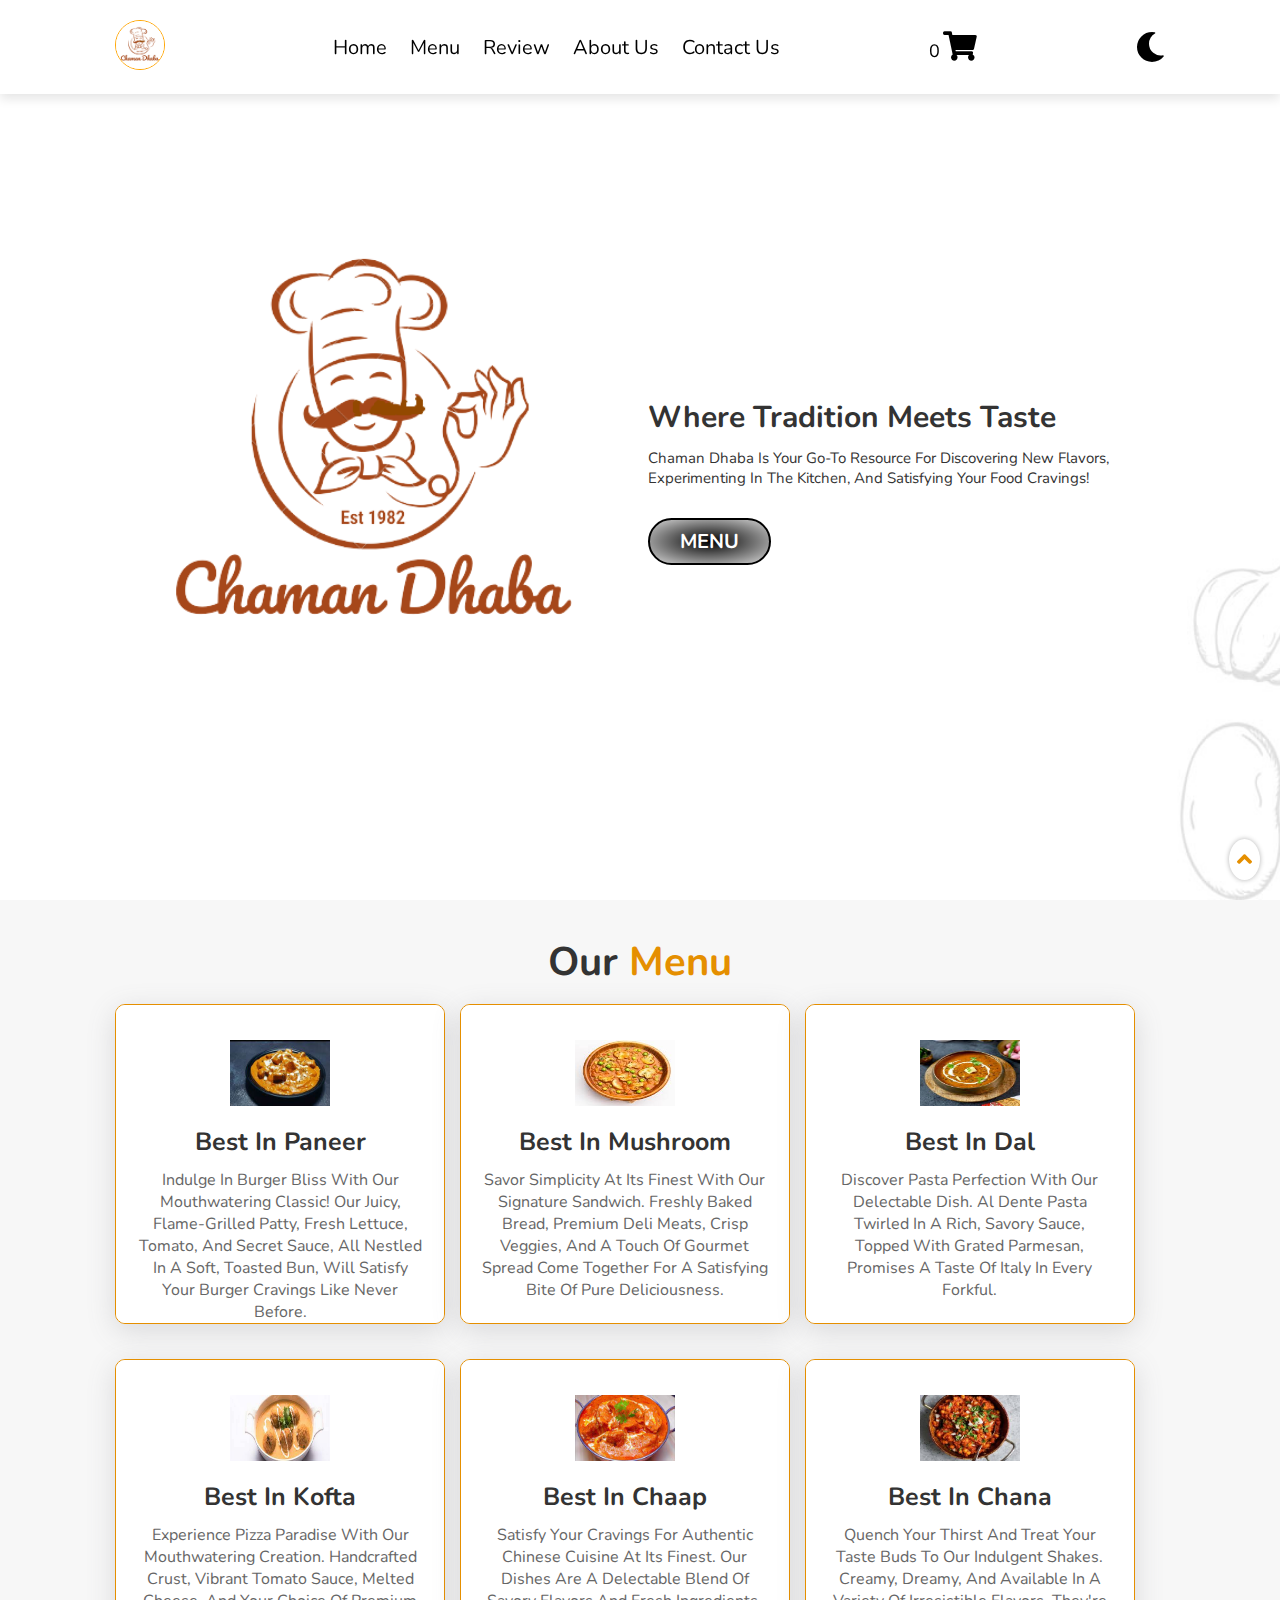
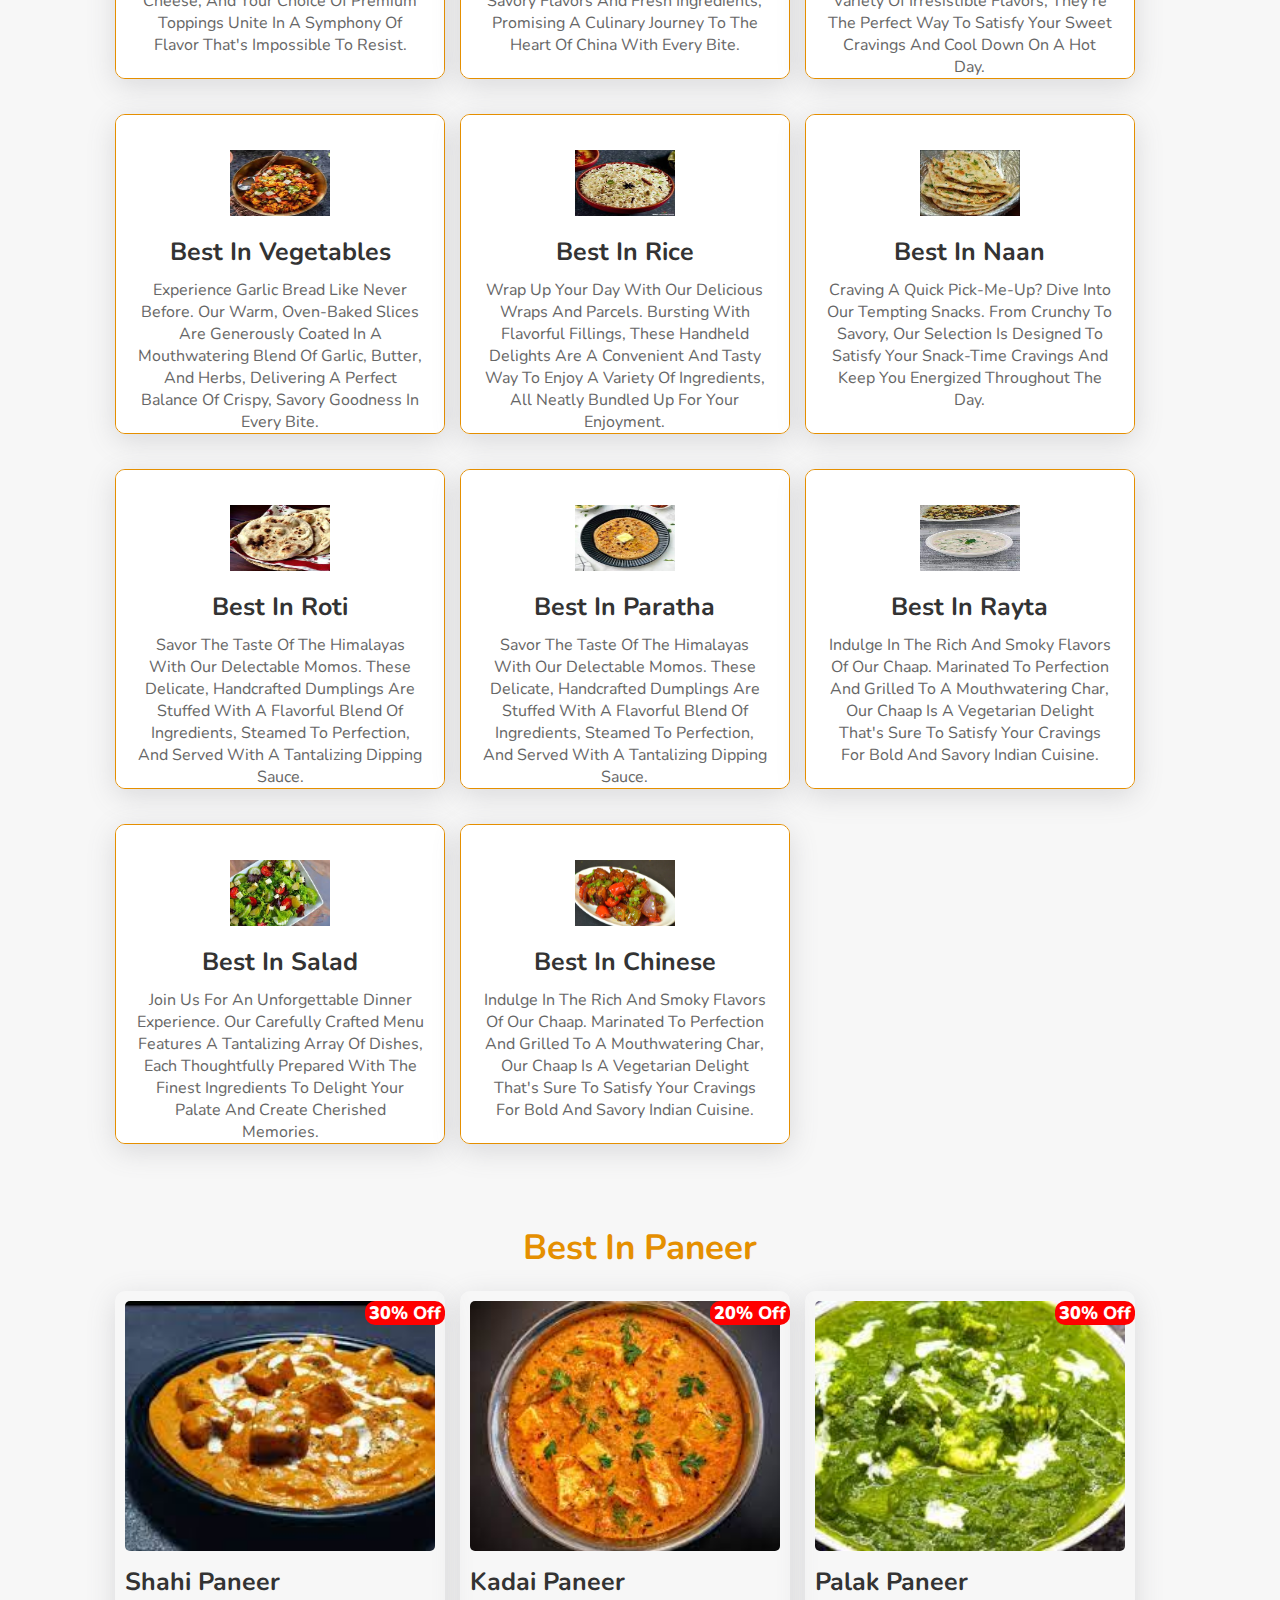
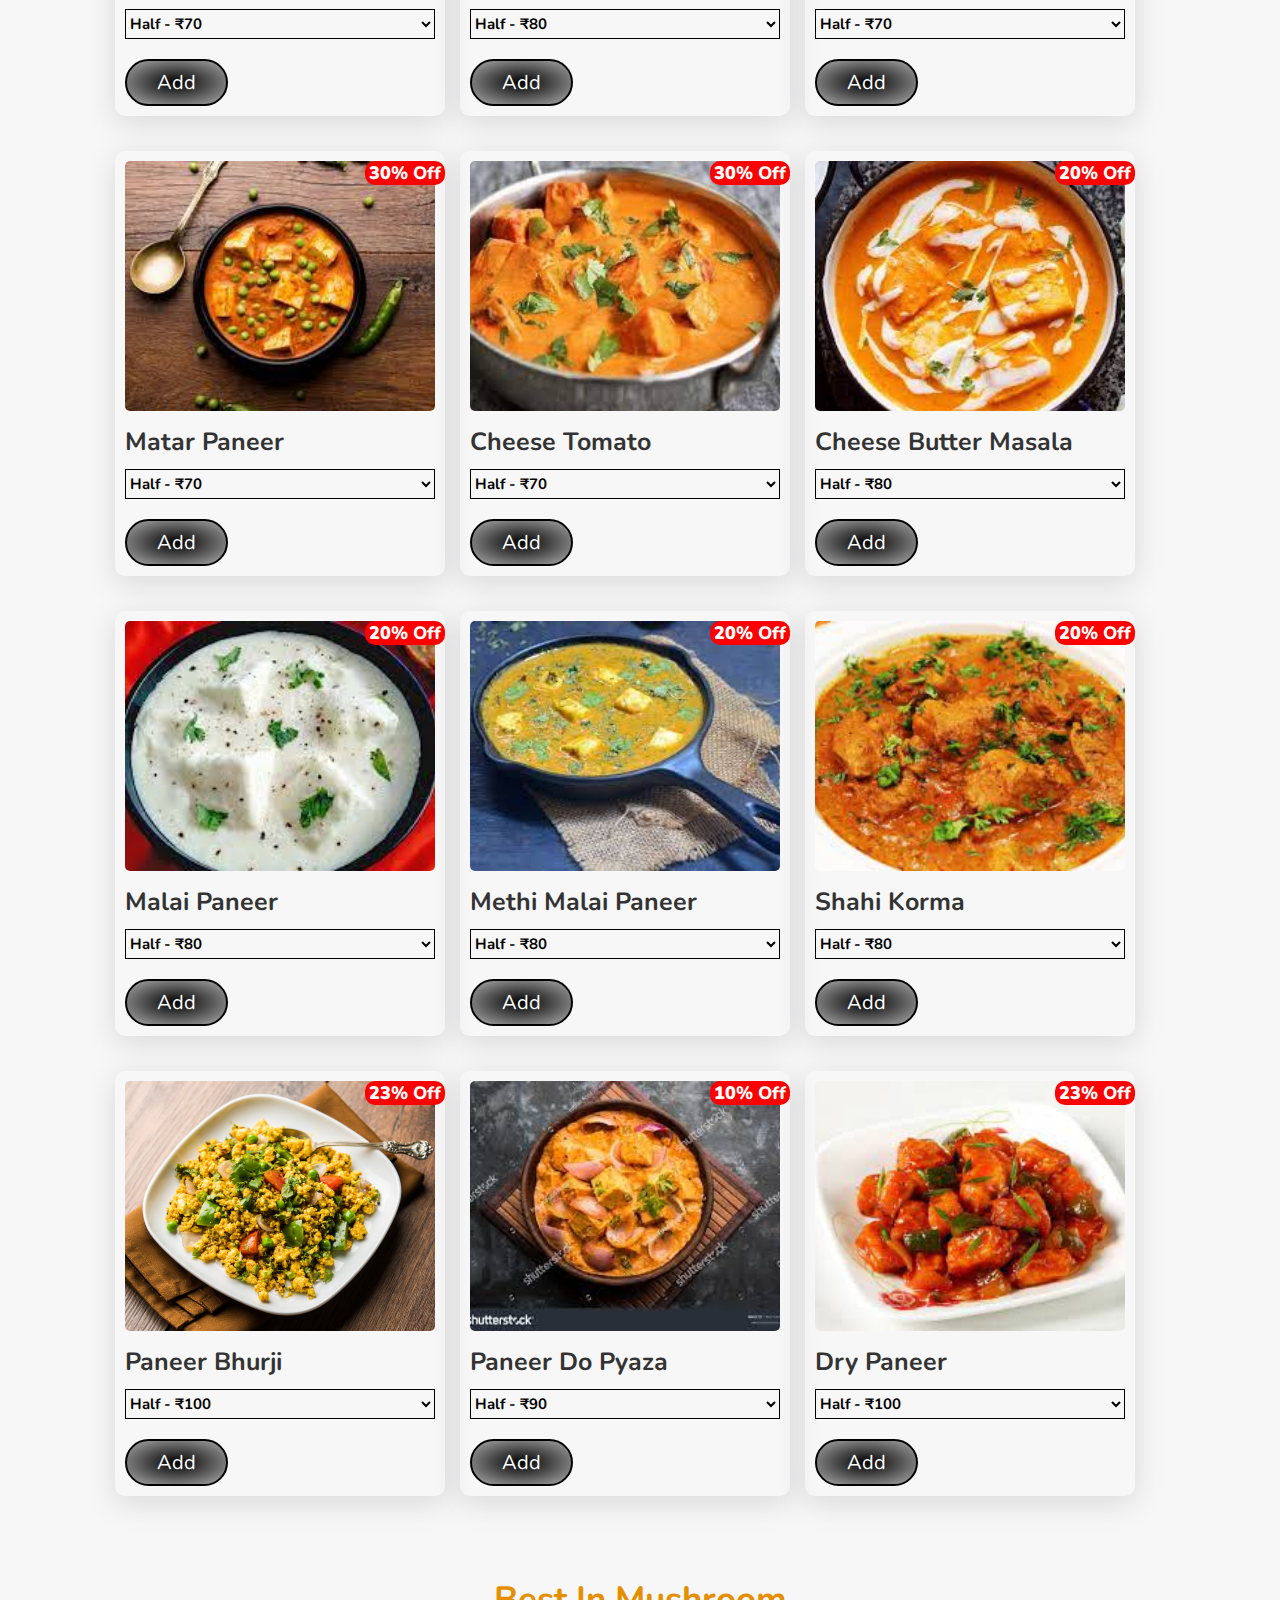
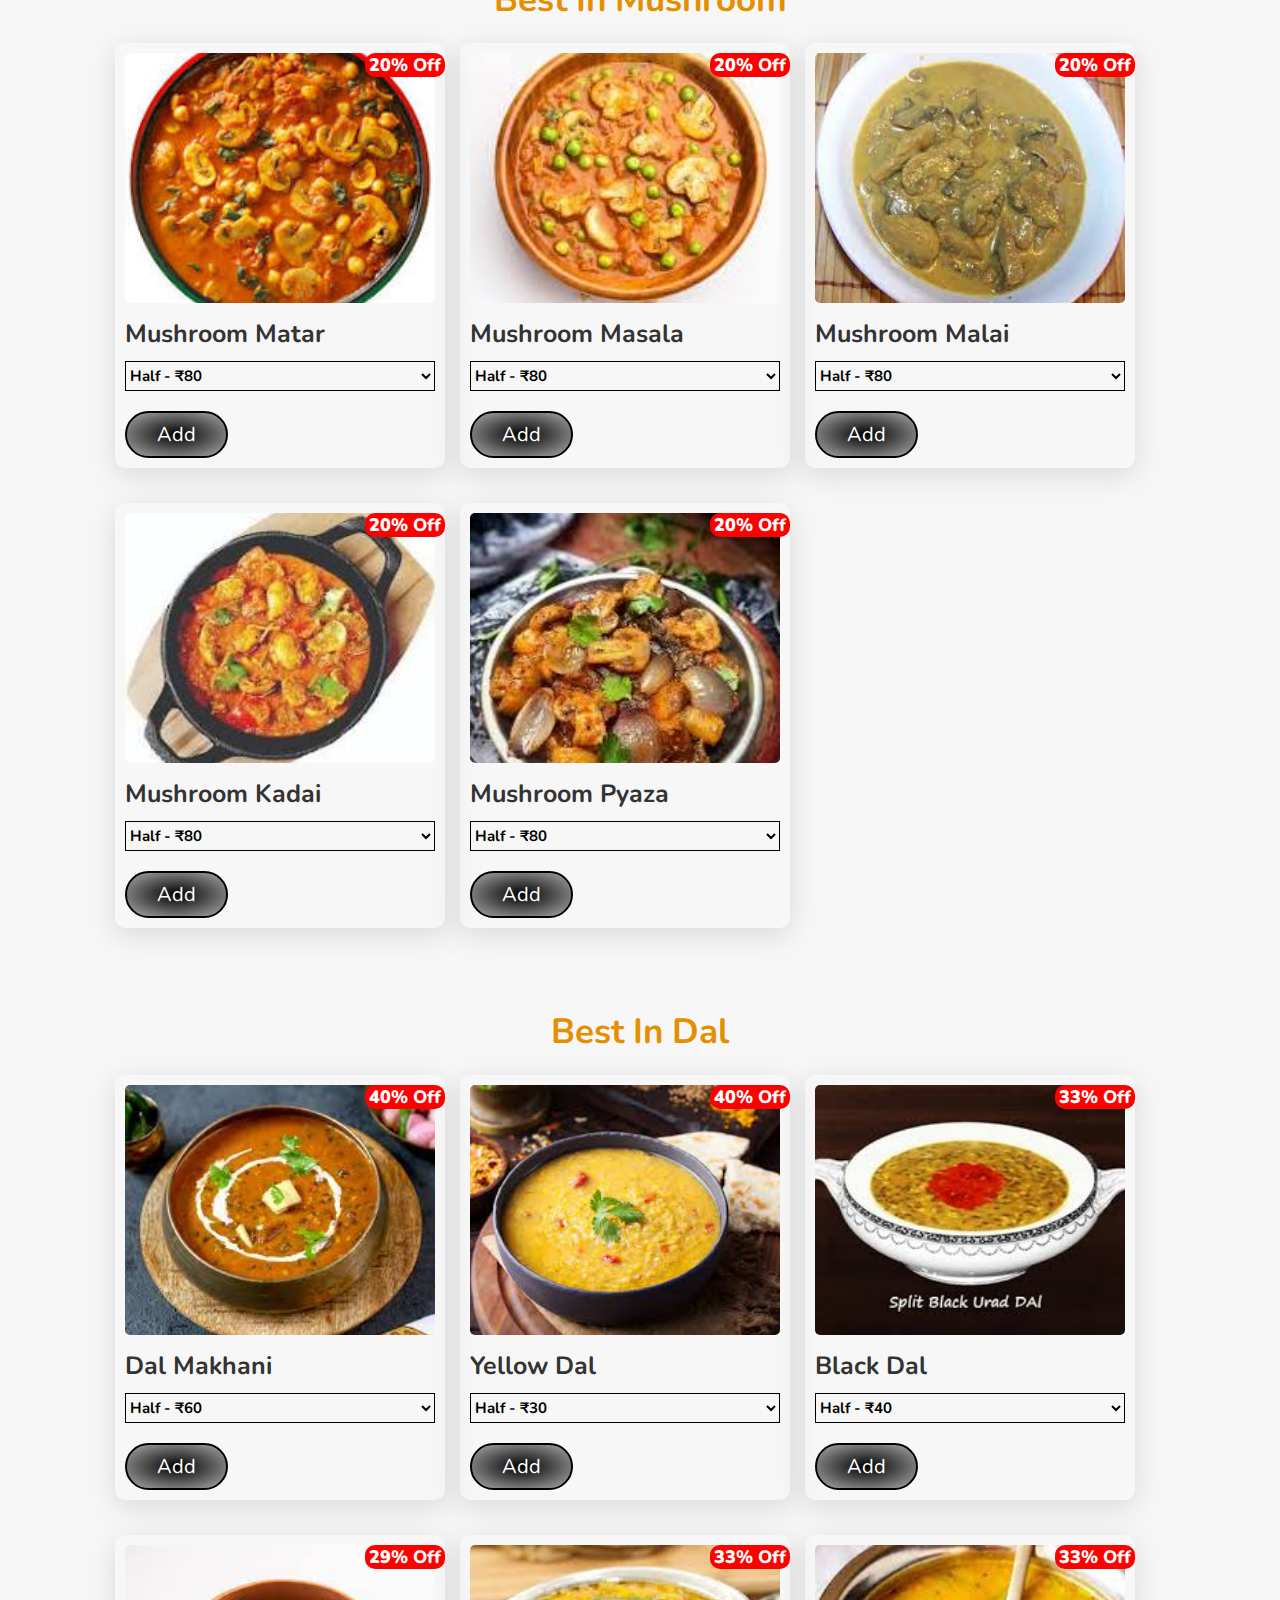
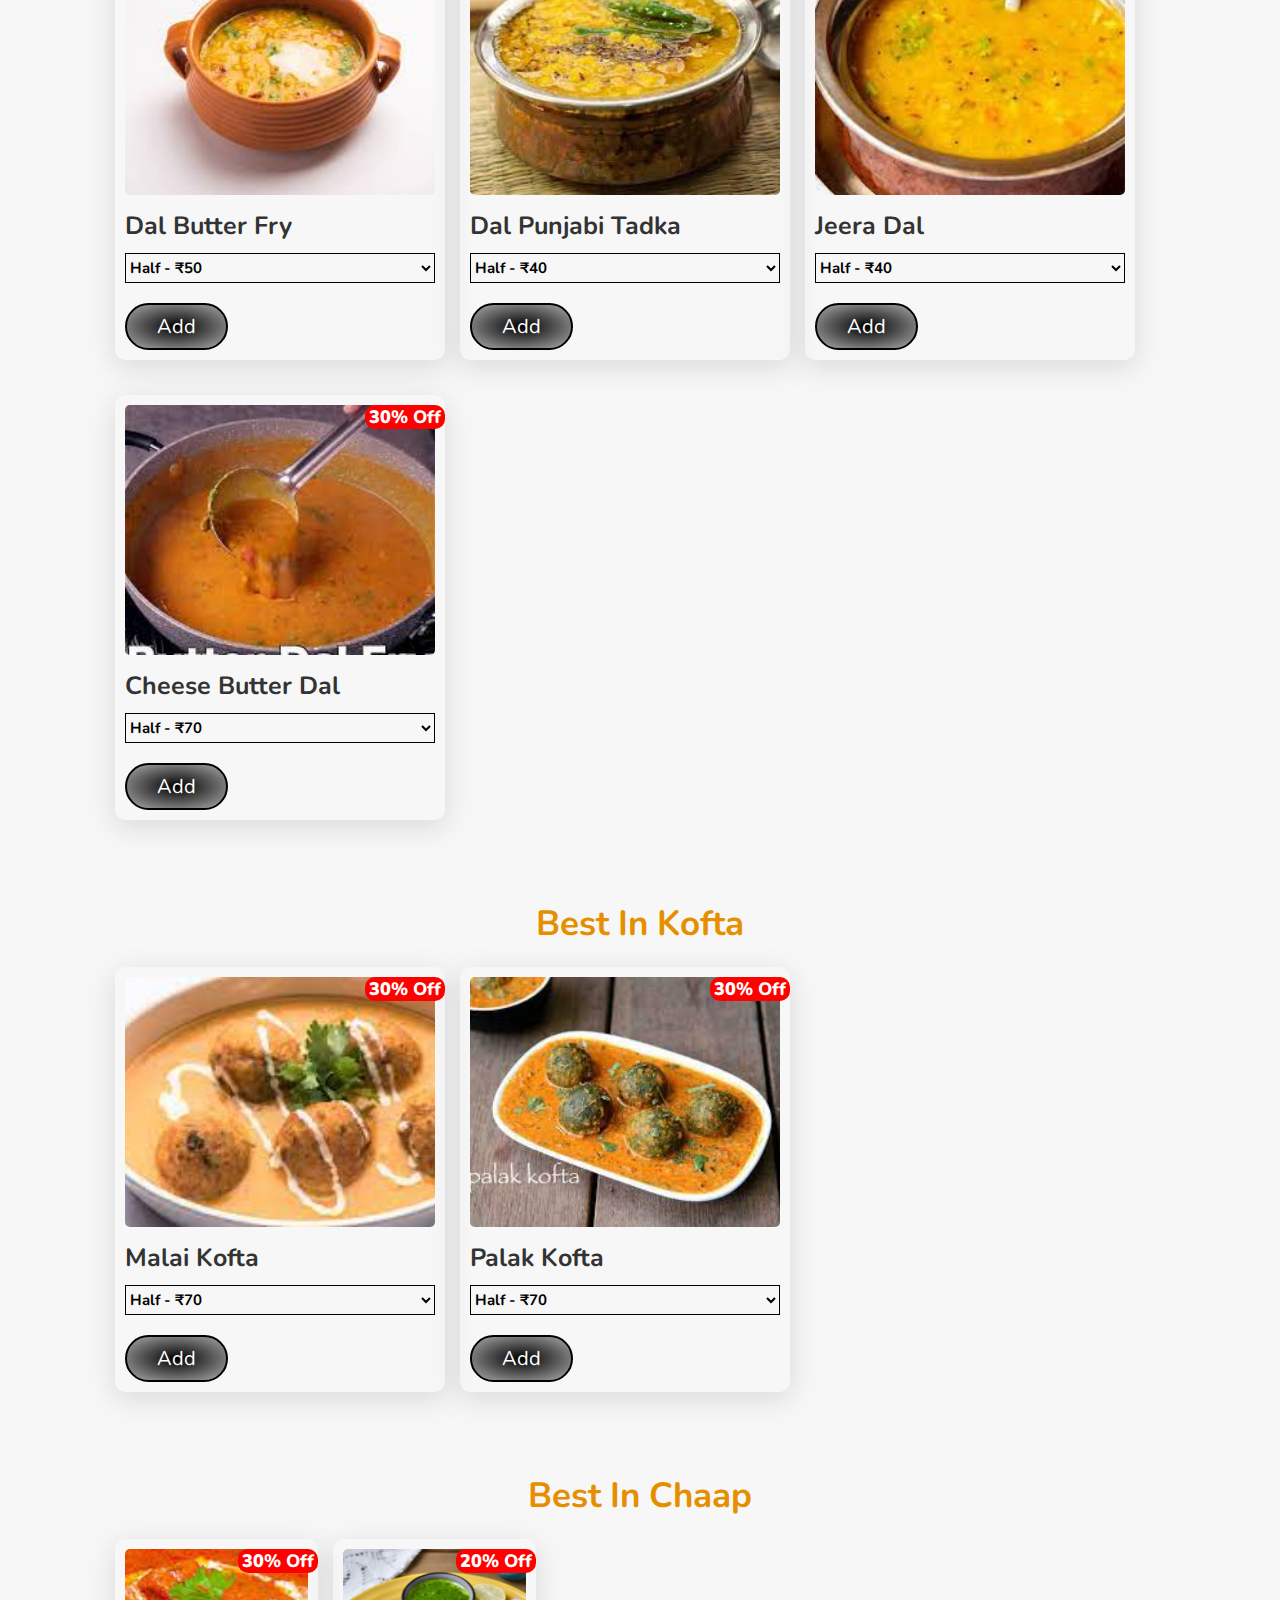
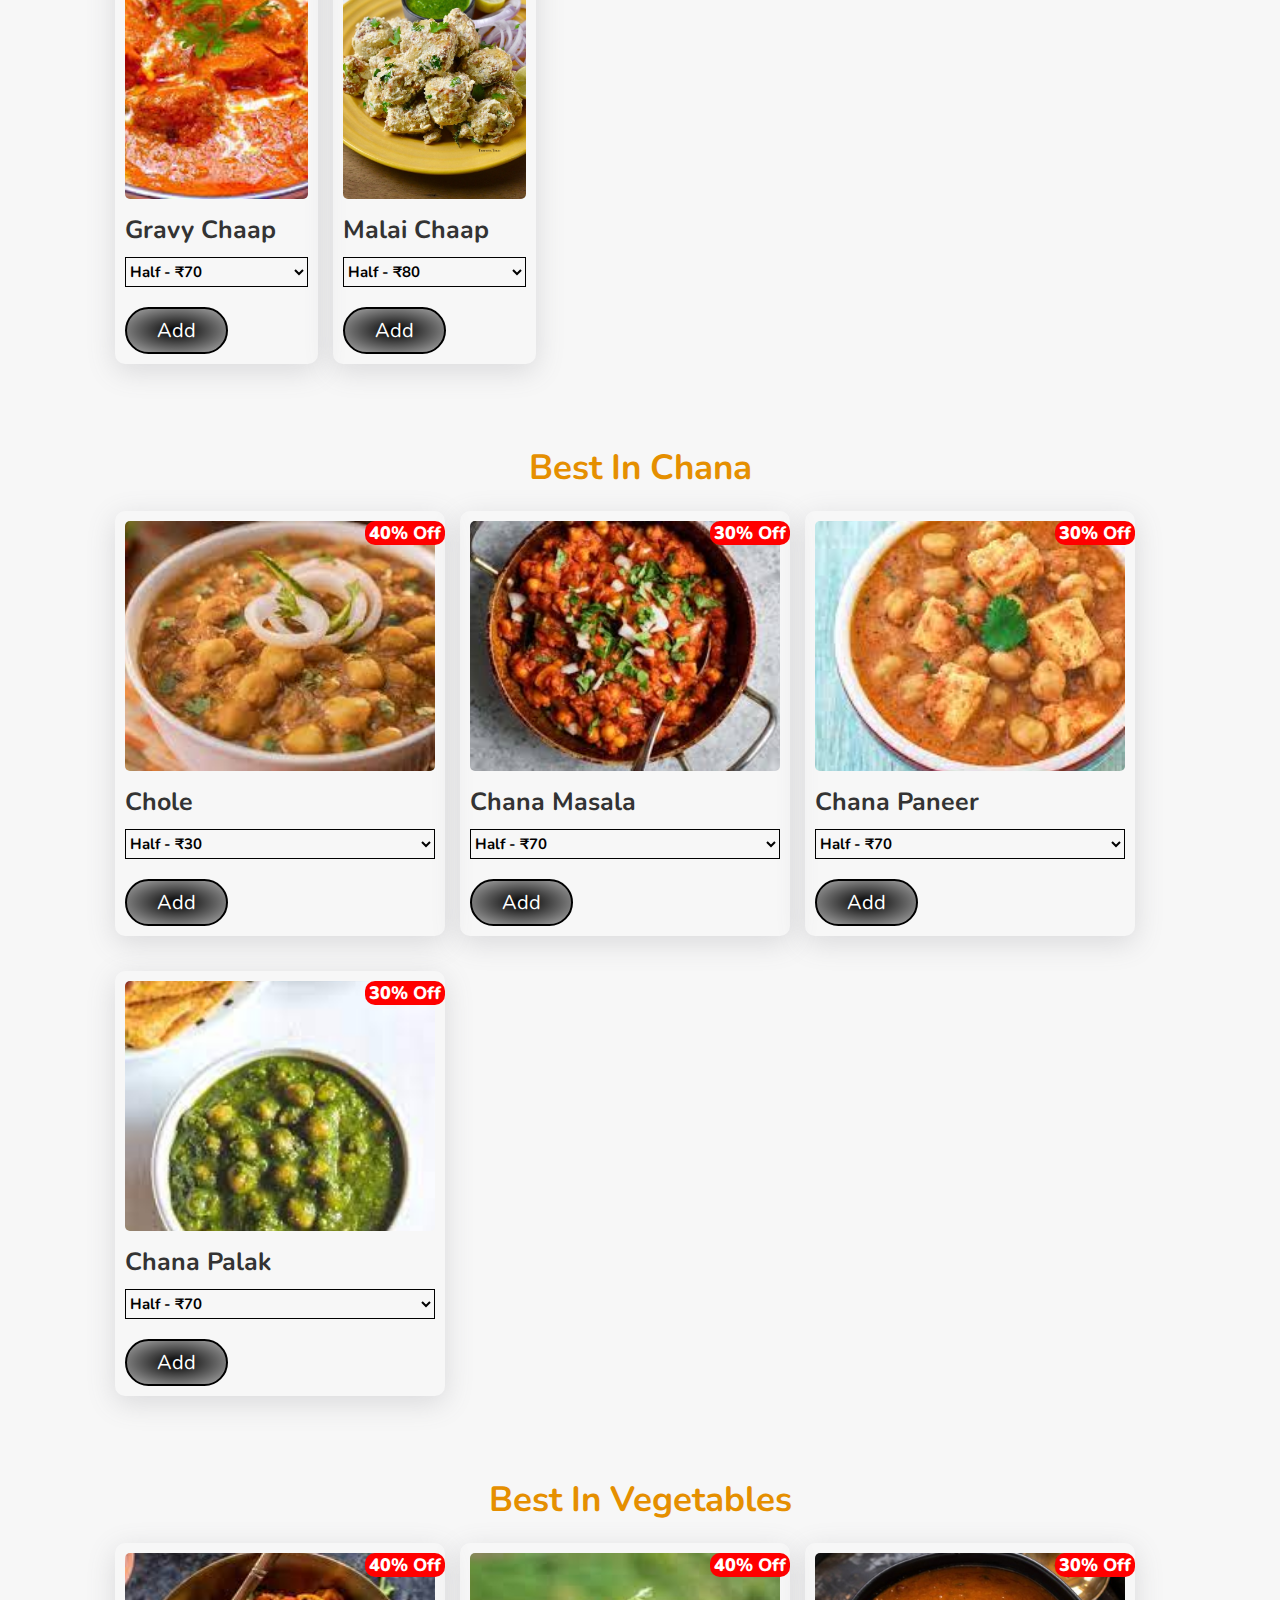
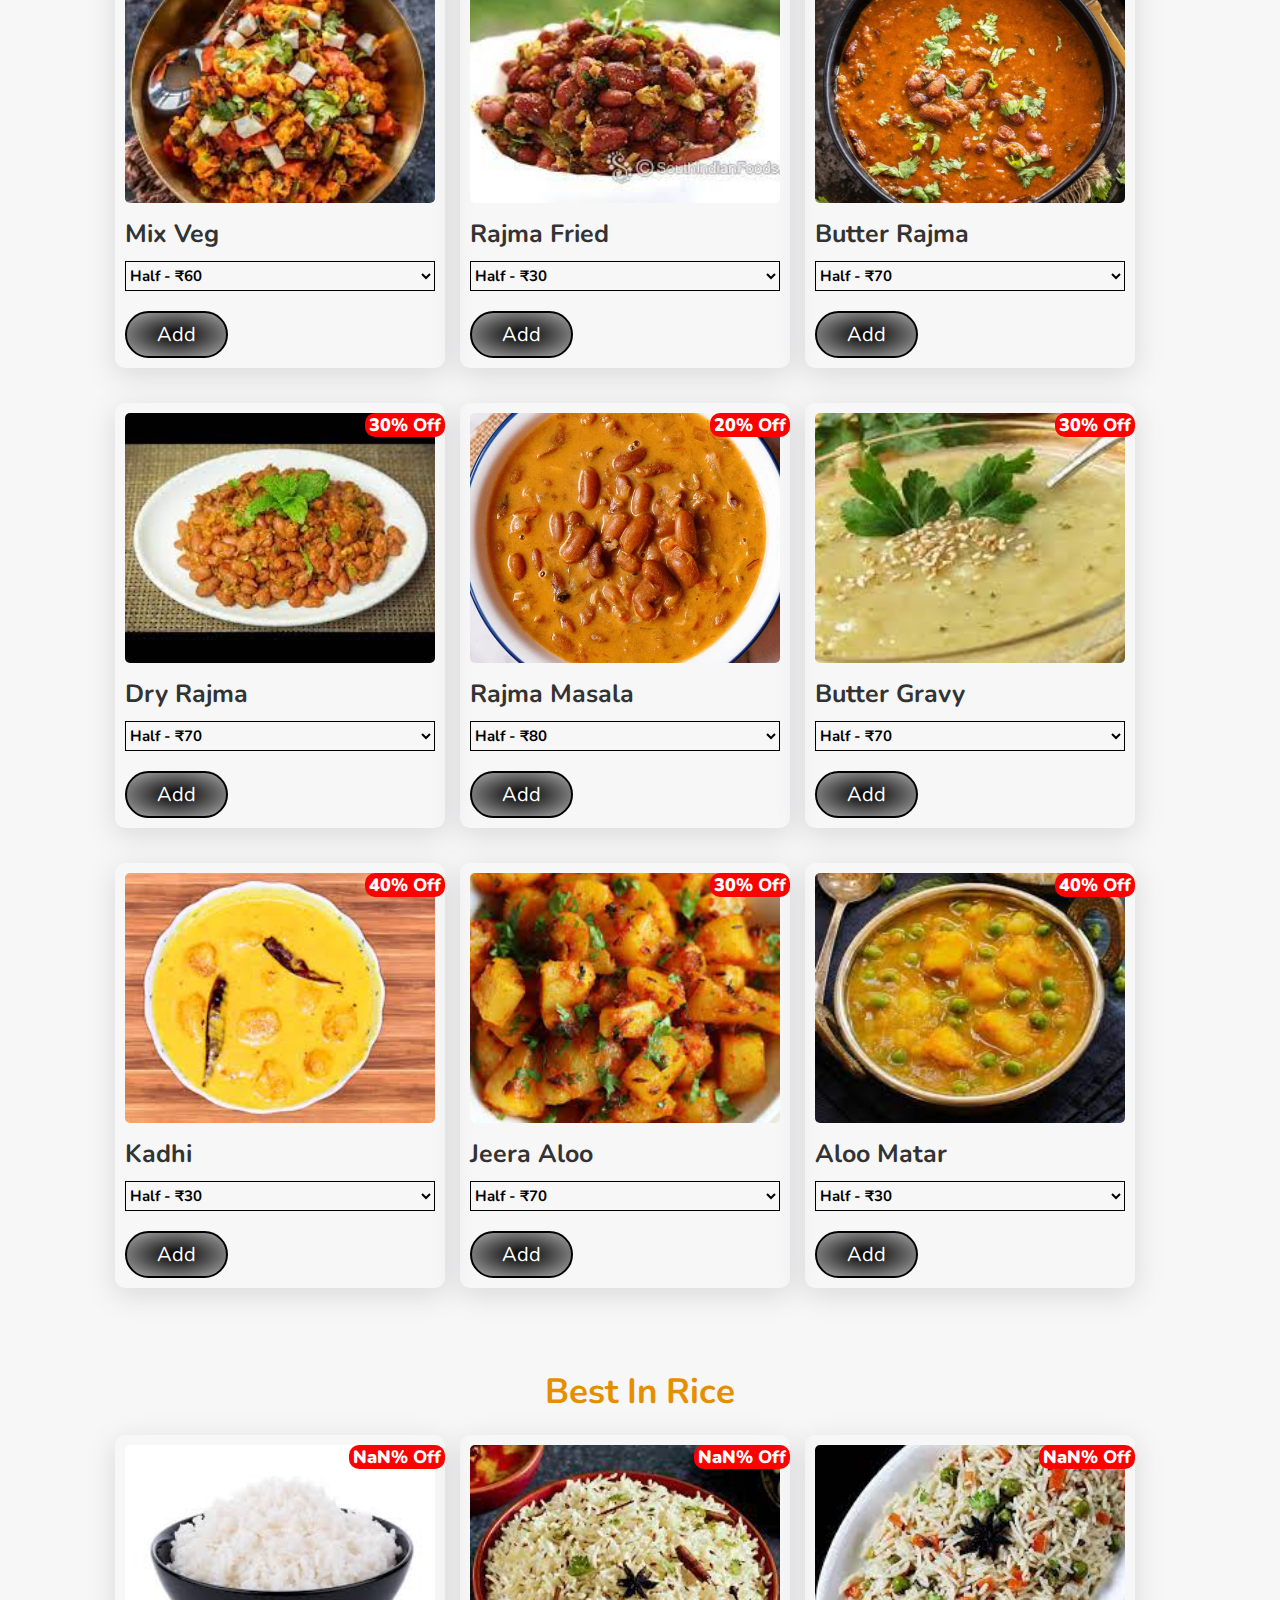
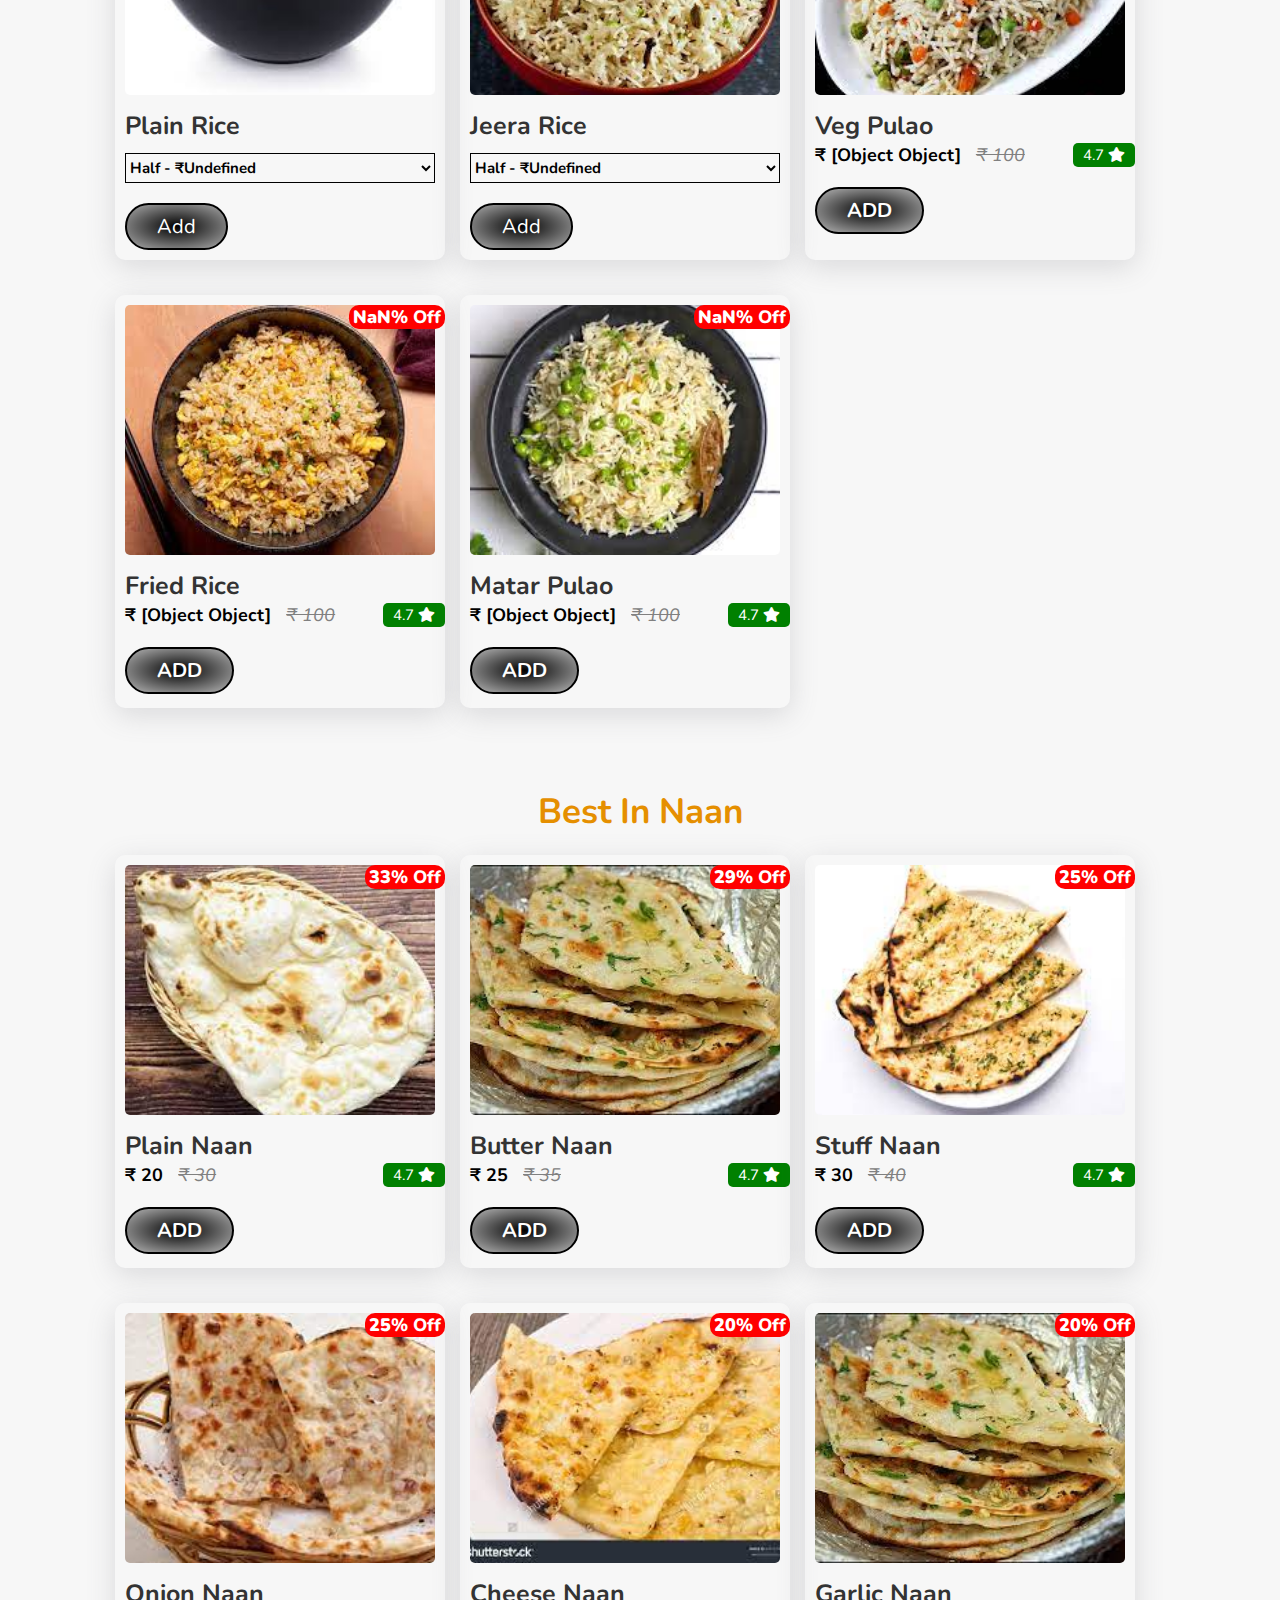
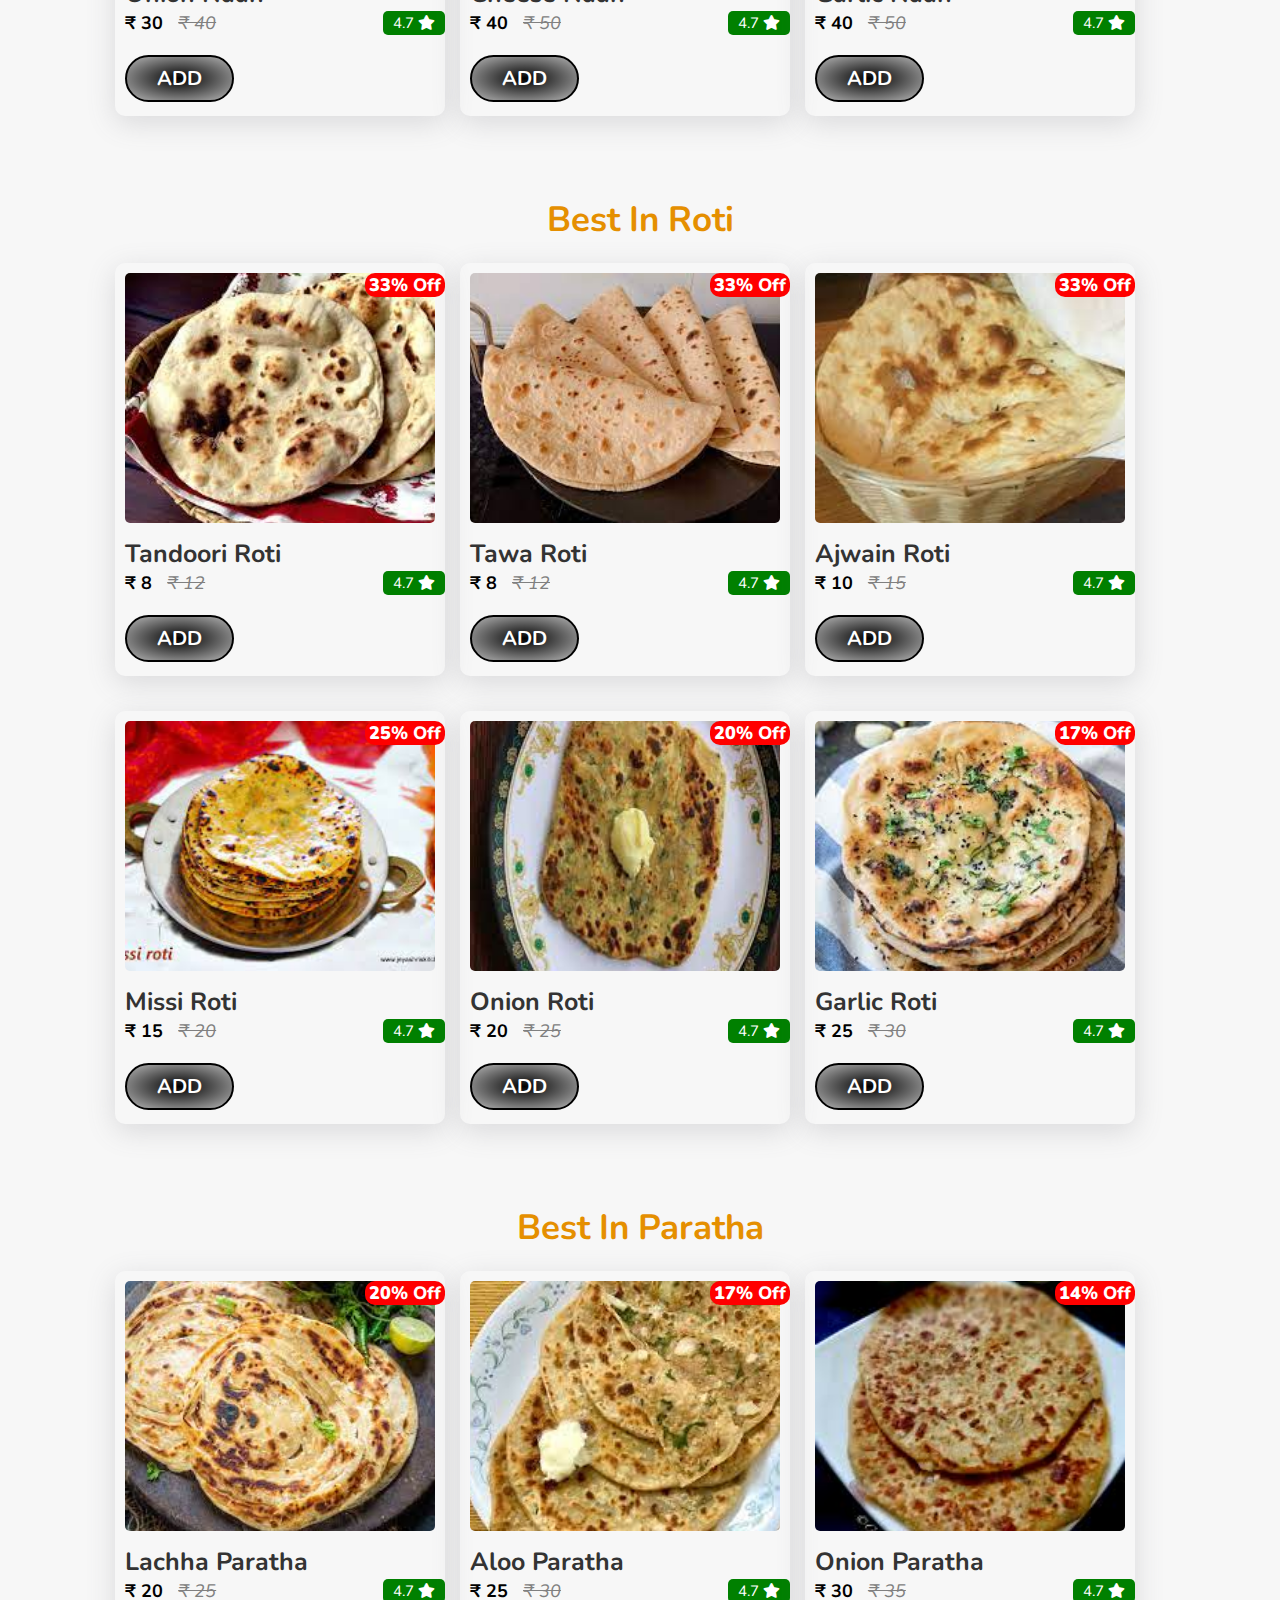
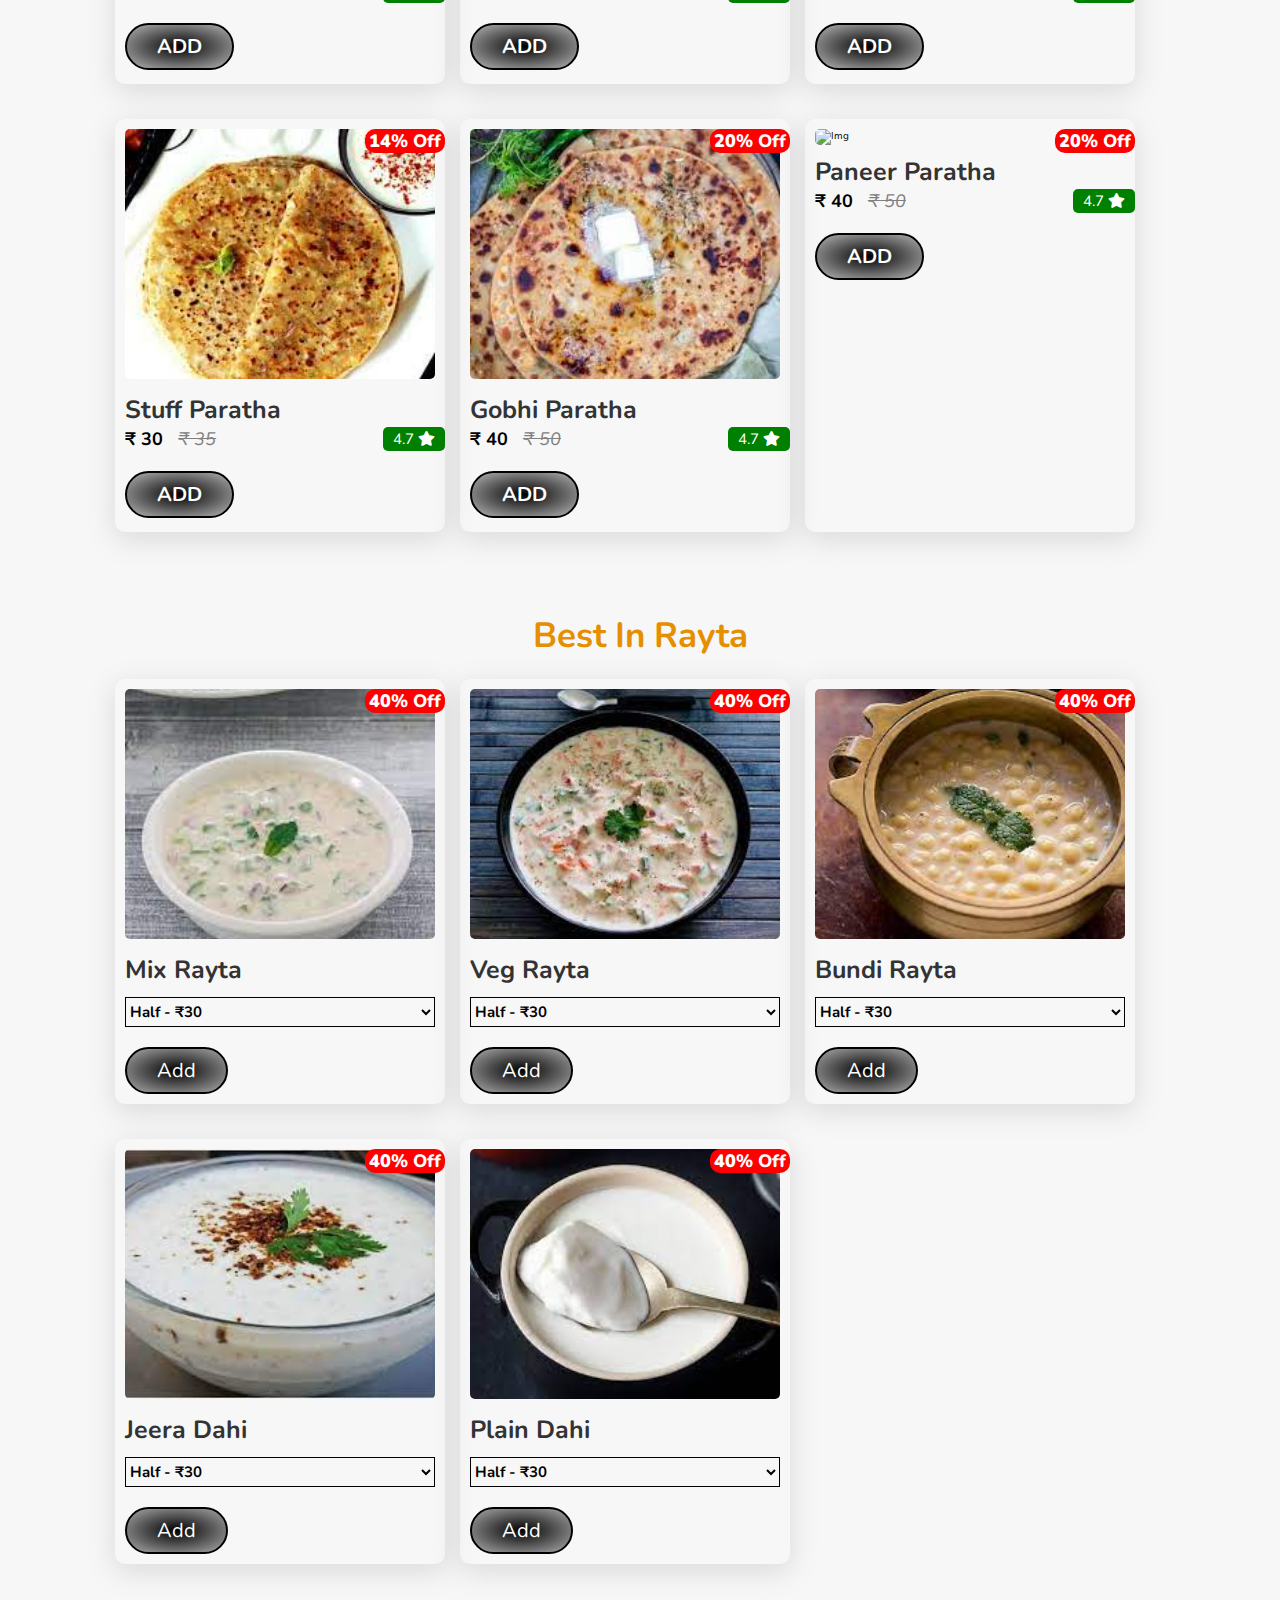
==== index.html @ 4febdc7c "." ====
<!DOCTYPE html>
<html lang="en">
 
<head>
  <meta charset="UTF-8">
  <meta name="viewport" content="width=device-width, initial-scale=1.0">
  <title>Chaman Dhaba</title>

  <link rel="shortcut icon" type="image" href="./images/chaman.jpeg">
  <!-- font awesome cdn link  -->
  <link rel="stylesheet" href="https://cdnjs.cloudflare.com/ajax/libs/font-awesome/5.15.3/css/all.min.css">

  <!-- custom css file link  -->
  <link rel="stylesheet" href="style.css">

</head>

<body>

  <!-- header section starts  -->

  <header class="header">

    <a href="#" id="logo"> <img src="images/chaman.png" alt=""></a>

    <div id="menu-bars" class="fas fa-bars"></div>

    <nav class="navbar">
      <a href="#home">home</a>
      <!-- <div class="dropdown">
        <span class="dropbtn">Menu</span>
        <div class="dropdown-content">
          <a href="#Burger">Burger</a>
          <a href="#Sandwich">Sandwich</a>
          <a href="#Pasta">Pasta</a>
          <a href="#pizza">Pizza</a>
          <a href="#Chinese">Chinese</a>
          <a href="#Shakes">Shakes</a>
          <a href="#Garlic">Garlic_bread</a>
          <a href="#Wrap">Wrap</a>
          <a href="#Momos">Momos</a>
          <a href="#Chaap">Chaap</a>
        </div>
      </div> -->
      <a href="#speciality">Menu</a>
      <a href="review.html">Review</a>
      <a href="about.html">About Us</a>
      <a href="contact.html">Contact Us</a>

    </nav>

    <div id="cartModal" class="modal">
      <div class="modal-content">
        <span class="close" onclick="closeCartModal()">&times;</span>
        <div id="cartItems"></div>
      </div>
    </div>

    <!-- Modify the cart icon to call the function to show the cart data -->
    <div id="cart" class="cart" onclick="showCartModal()">
      <span id="cart-count">0</span>
      <i class="fas fa-3x fa-shopping-cart"></i>
    </div>

    <div id="dark-mode-toggle" class="dark-mode-toggle" onclick="toggleDarkMode()">
      <i id="mode-icon" class="fas fa-3x fa-moon"></i>
    </div>
  </header>

  <!-- header section ends -->

  <!-- home section starts  -->

  <section id="home" class="home">

    <div class="image myimage">
      <img src="images/chamanlogo.png" alt="">
    </div>

    <div class="content">
      <h3>Where Tradition Meets Taste</h3>
      <p> Chaman Dhaba is your go-to resource for discovering new flavors, experimenting in the kitchen, and satisfying
        your food cravings!</p>
      <a href="#speciality" class="btn"><h4>MENU</h4></a>
    </div>

  </section>

  <!-- home section ends -->

  <!-- speciality section starts  -->

  <section class="speciality" id="speciality">

    <h1 class="speciality-heading"> Our <span>Menu</span></h1>

    <div class="main-box-speciality">

      <div class="box">
        <a href="#paneer"><img class="image" src="images/shahipaneer.jpeg" alt="">

          <div class="content">
            <img src="images/shahipaneer.jpeg" alt="">
            <h3>Best in Paneer</h3>
            <p>Indulge in burger bliss with our mouthwatering classic! Our juicy, flame-grilled patty, fresh lettuce,
              tomato, and secret sauce, all nestled in a soft, toasted bun, will satisfy your burger cravings like never
              before.</p>
          </div>
        </a>
      </div>

      <div class="box">
        <a href="#mushroom"> <img class="image" src="images/mm.jpeg" alt="">

          <div class="content">
            <img src="images/mm.jpeg" alt="">
            <h3>Best in Mushroom</h3>
            <p>Savor simplicity at its finest with our signature sandwich. Freshly baked bread, premium deli meats,
              crisp veggies, and a touch of gourmet spread come together for a satisfying bite of pure deliciousness.
            </p>
          </div>
      </div></a>

      <div class="box">
        <a href="#dal"> <img class="image" src="images/dalmakhani.jpeg" alt="">

          <div class="content">
            <img src="images/dalmakhani.jpeg" alt="">
            <h3>Best in Dal</h3>
            <p>Discover pasta perfection with our delectable dish. Al dente pasta twirled in a rich, savory sauce,
              topped with grated Parmesan, promises a taste of Italy in every forkful.</p>
          </div>
      </div></a>

      <div class="box">
        <a href="#kofta"><img class="image" src="images/malaikofta.jpeg" alt="">

          <div class="content">
            <img src="images/malaikofta.jpeg" alt="">
            <h3>Best in Kofta</h3>
            <p>Experience pizza paradise with our mouthwatering creation. Handcrafted crust, vibrant tomato sauce,
              melted cheese, and your choice of premium toppings unite in a symphony of flavor that's impossible to
              resist.</p>
          </div>
        </a>
      </div>

      <div class="box">
        <a href="#chaap"><img class="image" src="images/gravychaap.jpeg" alt="">

          <div class="content">
            <img src="images/gravychaap.jpeg" alt="">
            <h3>Best in Chaap</h3>
            <p>Satisfy your cravings for authentic Chinese cuisine at its finest. Our dishes are a delectable blend of
              savory flavors and fresh ingredients, promising a culinary journey to the heart of China with every bite.
            </p>
          </div>
        </a>
      </div>

      <div class="box">
        <a href="#chana"> <img class="image" src="images/chanamasala.jpeg" alt="">

          <div class="content">
            <img src="images/chanamasala.jpeg" alt="">
            <h3>Best in Chana</h3>
            <p>Quench your thirst and treat your taste buds to our indulgent shakes. Creamy, dreamy, and available in a
              variety of irresistible flavors, they're the perfect way to satisfy your sweet cravings and cool down on a
              hot day.</p>
          </div>
      </div></a>

      <div class="box">
        <a href="#vegetable"> <img class="image" src="images/mixveg.jpeg" alt="">

          <div class="content">
            <img src="images/mixveg.jpeg" alt="">
            <h3>Best in Vegetables</h3>
            <p>Experience garlic bread like never before. Our warm, oven-baked slices are generously coated in a
              mouthwatering blend of garlic, butter, and herbs, delivering a perfect balance of crispy, savory goodness
              in every bite.</p>
          </div>
      </div></a>

      <div class="box">
        <a href="#rice"> <img class="image" src="images/jeerarice.jpeg" alt="">

          <div class="content">
            <img src="images/jeerarice.jpeg" alt="">
            <h3>Best in Rice</h3>
            <p>Wrap up your day with our delicious wraps and parcels. Bursting with flavorful fillings, these handheld
              delights are a convenient and tasty way to enjoy a variety of ingredients, all neatly bundled up for your
              enjoyment.</p>
          </div>
      </div></a>

      <div class="box">
        <a href="#naan"> <img class="image" src="images/butternaan.jpeg" alt="">

          <div class="content">
            <img src="images/butternaan.jpeg" alt="">
            <h3>Best in Naan</h3>
            <p>Craving a quick pick-me-up? Dive into our tempting snacks. From crunchy to savory, our selection is
              designed to satisfy your snack-time cravings and keep you energized throughout the day.</p>
          </div>
      </div></a>

      <div class="box">
        <a href="#roti"> <img class="image" src="images/tandooriroti.jpeg" alt="Momos Image">

          <div class="content">
            <img src="images/tandooriroti.jpeg" alt="Momos Image">
            <h3>Best in Roti</h3>
            <p>Savor the taste of the Himalayas with our delectable momos. These delicate, handcrafted dumplings are
              stuffed with a flavorful blend of ingredients, steamed to perfection, and served with a tantalizing
              dipping sauce.</p>
          </div>
      </div></a>

      <div class="box">
        <a href="#paratha"> <img class="image" src="images/paneerparata.jpeg" alt="Momos Image">

          <div class="content">
            <img src="images/paneerparata.jpeg" alt="Momos Image">
            <h3>Best in Paratha</h3>
            <p>Savor the taste of the Himalayas with our delectable momos. These delicate, handcrafted dumplings are
              stuffed with a flavorful blend of ingredients, steamed to perfection, and served with a tantalizing
              dipping sauce.</p>
          </div>
      </div></a>

      <div class="box">
        <a href="#rayta"> <img class="image" src="images/mixrayta.jpeg" alt="Chaap Image">

          <div class="content">
            <img src="images/mixrayta.jpeg" alt="Chaap Image">
            <h3>Best in Rayta</h3>
            <p>Indulge in the rich and smoky flavors of our chaap. Marinated to perfection and grilled to a
              mouthwatering char, our chaap is a vegetarian delight that's sure to satisfy your cravings for bold and
              savory Indian cuisine.</p>
          </div>
      </div></a>

      <div class="box">
        <a href="#salad"> <img class="image" src="images/greensalad.jpeg" alt="Chaap Image">

          <div class="content">
            <img src="images/greensalad.jpeg" alt="Chaap Image">
            <h3>Best in Salad</h3>
            <p>Join us for an unforgettable dinner experience. Our carefully crafted menu features a tantalizing array
              of dishes, each thoughtfully prepared with the finest ingredients to delight your palate and create
              cherished memories. </p>
          </div>
      </div></a>

      <div class="box">
        <a href="#chinese"> <img class="image" src="images/cheesepan.jpg" alt="Chaap Image">

          <div class="content">
            <img src="images/cheesepan.jpg" alt="Chaap Image">
            <h3>Best in Chinese</h3>
            <p>Indulge in the rich and smoky flavors of our chaap. Marinated to perfection and grilled to a
              mouthwatering char, our chaap is a vegetarian delight that's sure to satisfy your cravings for bold and
              savory Indian cuisine.</p>
          </div>
      </div></a>

    </div>

  </section>

  <!-- speciality section ends -->

  <!-- Main Menu section starts  -->

  <section class="popular" id="paneer">

    <h1 class="heading"> <span>Best in Paneer</span> </h1>
    <div class="box-container">
      <div class="paneer">

      </div>
    </div>

  </section>

  <section class="popular" id="mushroom">

    <h1 class="heading"> <span>Best in Mushroom</span> </h1>
    <div class="box-container">
      <div class="mushroom">

      </div>
    </div>

  </section>

  <section class="popular" id="dal">

    <h1 class="heading"> <span>Best in Dal</span> </h1>
    <div class="box-container">
      <div class="dal">

      </div>
    </div>

  </section>

  <section class="popular" id="kofta">

    <h1 class="heading"> <span>Best in Kofta</span> </h1>
    <div class="box-container">
      <div class="kofta">

      </div>
    </div>

  </section>

  <section class="popular" id="chaap">

    <h1 class="heading"> <span>Best in Chaap</span> </h1>
    <div class="box-container">
      <div class="chaap">

      </div>
    </div>

  </section>

  <section class="popular" id="chana">

    <h1 class="heading "> <span>Best in Chana</span> </h1>
    <div class="box-container">
      <div class="chana">

      </div>
    </div>

  </section>

  <section class="popular" id="vegetable">

    <h1 class="heading "> <span>Best in Vegetables</span> </h1>
    <div class="box-container">
      <div class="vegetable">

      </div>
    </div>

  </section>

  <section class="popular" id="rice">

    <h1 class="heading"> <span>Best in Rice</span> </h1>
    <div class="box-container">
      <div class="rice">

      </div>
    </div>

  </section>

  <section class="popular" id="naan">

    <h1 class="heading"> <span>Best in Naan</span> </h1>
    <div class="box-container">
      <div class="naan">

      </div>
    </div>

  </section>

  <section class="popular" id="roti">

    <h1 class="heading "> <span>Best in Roti</span> </h1>
    <div class="box-container">
      <div class="roti">

      </div>
    </div>

  </section>

  <section class="popular" id="paratha">

    <h1 class="heading "> <span>Best in Paratha</span> </h1>
    <div class="box-container">
      <div class="paratha">

      </div>
    </div>

  </section>

  <section class="popular" id="rayta">

    <h1 class="heading "> <span>Best in Rayta</span> </h1>
    <div class="box-container">
      <div class="rayta">

      </div>
    </div>

  </section>

  <section class="popular" id="salad">

    <h1 class="heading "> <span>Best in Salad</span> </h1>
    <div class="box-container">
      <div class="salad">

      </div>
    </div>

  </section>

  <section class="popular" id="chinese">

    <h1 class="heading"> <span>Best in Chinese</span> </h1>
    <div class="box-container">
      <div class="chinese">

      </div>
    </div>

  </section>


  <!-- popular section ends -->

  <!-- footer section  -->

  <section class="footer">

    <a href="#">
      <div class="btn">
        <h5>Copyright &copy;1982 | Chaman Dhaba</h5>

      </div>
    </a>
  </section>

  <!-- scroll top button  -->
  <a href="#" class="scroll-down">
    <i class="fas fa-angle-up"></i>
  </a>
  <!-- loader  -->

  <!-- <script src="https://unpkg.com/scrollreveal"></script> -->

  <!-- custom js file link  -->
  <script src="script.js"></script>


</body>

</html>
---- style.css ----
@import url("https://fonts.googleapis.com/css2?family=Nunito:wght@200;300;400;600;700&display=swap");

:root {
  --red: #ff3838;
  --green: green;
  --btn-color: #e58f00;
  --about-sec: #1d1d23;
}

* {
  font-family: "Nunito", sans-serif;
  margin: 0;
  padding: 0;
  box-sizing: border-box;
  outline: none;
  border: none;
  text-decoration: none;
  text-transform: capitalize;
  transition: all 0.2s linear;
}

html {
  font-size: 62.5%;
  overflow-x: hidden;
  scroll-behavior: smooth;
  scroll-padding-top: 6rem;
}

body {
  background: #f7f7f7;
}

.header {
  position: fixed;
  left: 0;
  right: 0;
  top: 0;
  display: flex;
  justify-content: space-between;
  align-items: center;
  padding: 2rem 9%;
  background-color: white;
  box-shadow: 0 0.5rem 1rem rgba(0, 0, 0, 0.1);
  z-index: 100;
}

.header #logo img {
  width: 50px;
  height: 50px;
  border: 1px solid orange;
}

header .navbar a {
  font-size: 2rem;
  margin-left: 2rem;
  color: black;
}

/* .content .dropdown a {
  font-size: 2rem;
  margin-left: 2rem;
  color: black;
} */
header .navbar a:hover {
  color: var(--btn-color);
}

/* .content .dropdown a:hover {
  color: var(--btn-color);
} */
.dropdown {
  position: relative;
  display: inline-block;
  font-size: 2rem;
  margin-left: 2rem;
  color: black;
  cursor: pointer;
}

.dropdown:hover {
  color: var(--btn-color);
}

.dropdown-content {
  display: none;
  position: absolute;
  background-color: #f9f9f9;
  min-width: 160px;
  box-shadow: 0px 8px 16px 0px rgba(0, 0, 0, 0.2);
  padding: 12px 16px;
  z-index: 1;
}

.dropdown:hover .dropdown-content {
  display: block;
}

#menu-bars {
  color: #666;
  padding: 0.5rem 1rem;
  border: 0.1rem solid #666;
  border-radius: 8px;
  font-size: 4rem;
  display: none;
}

section {
  padding: 2rem 9%;
}

.heading {
  text-align: center;
  font-size: 3.5rem;
  padding: 1rem;
  color: #666;
  margin: 10px;
}

.heading span {
  color: #e58f00;
}

/* home css design */

.home {
  background: url(images/home-bg.jpg);
  background-size: cover;
  background-position: center;
  min-height: 100vh;
  display: flex;
  gap: 1.5rem;
  align-items: center;
  flex-wrap: wrap;
}

.home .content {
  flex: 1 1 40rem;
  padding-top: 6.5rem;
}

.home .content h3 {
  font-size: 3rem;
  color: #333;
}

.home .content p {
  font-size: 1.5rem;
  color: #333;
  padding: 1rem 0;
}

.home .image {
  flex: 1 1 40rem;
}

.home .image img {
  width: 100%;
  padding: 1rem;
  animation: float 3s linear infinite;
  border-radius: 8rem;
}

@keyframes float {

  0%,
  100% {
    transform: translateY(0rem);
  }

  50% {
    transform: translateY(3rem);
  }
}

.speciality-heading {
  font-size: 40px;
  padding: 1.5rem 0;
  text-align: center;
  color: #333;
}

.speciality-heading span {
  color: #e58f00;
}

.main-box-speciality {
  display: flex;
  flex-wrap: wrap;
  gap: 1.5rem;
}

.main-box-speciality .box {
  width: calc(33.33% - 20px);
  margin-bottom: 20px;
  position: relative;
  overflow: hidden;
  box-shadow: rgba(100, 100, 111, 0.2) 0px 7px 29px 0px;
  border: 0.1rem solid var(--btn-color);
  cursor: pointer;
  border-radius: 1rem;
  max-height: 32rem;
}

.main-box-speciality .box .image {
  width: 100%;
  height: 100%;
  object-fit: cover;
  position: absolute;
  clip-path: polygon(0 0, 100% 0, 100% 0, 0 0);
  left: 0;
}

.main-box-speciality .box:hover .image {
  clip-path: polygon(0 0, 100% 0, 100% 100%, 0 100%);
}

.main-box-speciality .box .content {
  background: white;
  text-align: center;
  padding: 2rem;
}

.main-box-speciality .box .content img {
  margin: 1.5rem 0;
}

.speciality .main-box-speciality .box .content h3 {
  font-size: 2.5rem;
  color: #333;
}

.speciality .main-box-speciality .box .content p {
  font-size: 1.6rem;
  color: #666;
  padding: 1rem 0;
}

.popular .box-container {
  display: flex;
  flex-wrap: wrap;
  gap: 1.5rem;
}

.paneer,
.mushroom,
.dal,
.kofta,
.chaap,
.chana,
.vegetable,
.rice,
.naan,
.roti,
.paratha,
.rayta,
.salad,
.chinese {
  display: flex;
  flex-wrap: wrap;
  gap: 1.5rem;
}

.popular .box-container .box {
  width: calc(33.33% - 20px);
  /* Adjust the width as needed */
  margin-bottom: 20px;
  position: relative;
  overflow: hidden;
  box-shadow: rgba(100, 100, 111, 0.2) 0px 7px 29px 0px;
  cursor: pointer;
  border-radius: 1rem;
  padding: 1rem;
}
.popular .box-container .box .dis {
  position: absolute;
  right: 0rem;
  /* top: 3rem; */
  padding: 0rem .4rem;
  font-size: 1.8rem;
  font-weight: 800;
  color: white;
  background-color: red;
  border-radius: 10px;
  /* border: 1px solid white; */
}
.pricee{
  font-size: 1.8rem;
}
.mrp{
  text-decoration: line-through;
  margin: 1rem;
  color: grey;
  font-style: italic;
}
.rev{
  background-color: green;
  color: white;
  padding: 0.2rem 1rem;
  font-size: 1.5rem;
  border-radius: .5rem;
  position: absolute;
  right: 0rem;
}
.popular .box-container .box h3 {
  color: #333;
  font-size: 2.5rem;
  padding-top: 1rem;
}

.popular .box-container .box .icons {
  position: absolute;
  color: #e58f00;
  display: flex;
  flex-direction: column;
  right: -20%;
  opacity: 0;
  transition: 0.9s;
}

#cart-count {
  font-size: large;
  cursor: pointer;
}

.fa-shopping-cart {
  cursor: pointer;
}

.quantity {
  display: inline-block;
  padding: 0.8rem 1rem;
  /* border: 0.2rem solid var(--btn-color); */
  color: var(--btn-color);
  cursor: pointer;
  font-size: 1.7rem;
  border-radius: 0.5rem;
  position: relative;
  overflow: hidden;
  z-index: 0;
  margin-top: 1rem;
}

.quantity-icon {
  /* border: 1px solid black; */
  margin: 1px;
  padding: 3px 3px;
  background-color: orange;
  color: white;
  cursor: pointer;
}

.category-dropdown {
  height: 3rem;
  margin-top: 1.7rem;
  background: transparent;
}
.btn {
  display: inline-block;
  padding: 0.8rem 3rem;
  border: 0.2rem solid black;
  background: repeating-radial-gradient(black, transparent 100px);
  color: white;
  cursor: pointer;
  font-size: 2rem;
  border-radius: 3.5rem;
  position: relative;
  overflow: hidden;
  z-index: 0;
  margin-top: 2rem;
}

.btn::before {
  content: "";
  position: absolute;
  top: 0;
  right: 0;
  width: 0%;
  height: 100%;
  background: var(--btn-color);
  transition: 0.3s linear;
  z-index: -1;
}

.btn:hover {
  color: white;
  border: none
}

.btn:hover::before {
  width: 100%;
  left: 0;
}
.btn h4{
  text-align: center;
}
.btnn {
  display: inline-block;
  padding: 0.8rem 3rem;
  border: 0.2rem solid black;
  background: repeating-radial-gradient(black, transparent 100px);
  color: white;
  cursor: pointer;
  font-size: 2rem;
  border-radius: 3.5rem;
  position: relative;
  overflow: hidden;
  z-index: 0;
  margin-top: 2rem;
  /* margin-left: 18rem; */
}

.btnn::before {
  content: "";
  position: absolute;
  top: 0;
  right: 0;
  width: 0%;
  height: 100%;
  background: var(--btn-color);
  transition: 0.3s linear;
  z-index: -1;
}

.btnn:hover {
  color: white;
  border: none
}

.btnn:hover::before {
  width: 100%;
  left: 0;
}

.go {
  display: inline-block;
  padding: 0.8rem 3rem;
  border: 0.2rem solid wheat;
  background: green;
  color: white;
  cursor: pointer;
  font-size: 1.7rem;
  border-radius: 3.5rem;
  position: relative;
  overflow: hidden;
  z-index: 0;
  margin-top: 2rem;
  margin-left: 10rem;
}

.go::before {
  content: "";
  position: absolute;
  top: 0;
  right: 0;
  width: 0%;
  height: 100%;
  background: var(--green);
  transition: 0.3s linear;
  z-index: -1;
}

.go:hover {
  color: white;
  border: 0.2rem solid wheat;
}

.go:hover::before {
  width: 100%;
  left: 0;
}

.content img {
  height: 66px;
  width: 100px;
}

header img {
  border-radius: 30px;
}

.popular .box-container .box:hover .icons {
  right: 10%;
  opacity: 0.9;
}

.popular .box-container .box .icons i {
  background: white;
  margin: 1rem;
  font-size: 2rem;
  border: 1px solid var(--about-sec);
  padding: 1rem;
}

.popular .box-container .box img {
  height: 25rem;
  object-fit: cover;
  width: 100%;
  border-radius: 0.5rem;
}

.popular .box-container .box .stars i {
  color: gold;
  font-size: 1.7rem;
  padding: 1rem 0.1rem;
}

.review .box-container {
  display: flex;
  flex-wrap: wrap;
  gap: 1.5rem;
}
.review {
  padding-top: 10rem;
}
.review .box-container .box {
  text-align: center;
  padding: 2rem;
  border: 1rem solid #fff;
  box-shadow: 0 0.5rem 1rem rgba(0, 0, 0, 0.3);
  border-radius: 0.5rem;
  flex: 1 1 30rem;
  background: var(--btn-color);
  margin-top: 6rem;
  cursor: pointer;
  transition: 0.5s;
}

.cart-table {
  width: 100%;
  /* You can adjust the width value as needed */
}

.review .box-container .box img {
  height: 12rem;
  width: 12rem;
  border-radius: 50%;
  border: 1rem solid #fff;
  margin-top: -8rem;
  object-fit: cover;
  transform: rotate(30deg);
  cursor: pointer;
}

.review .box-container .box:hover img {
  transform: rotate(0deg);
}

.review .box-container .box h3 {
  font-size: 2.5rem;
  color: var(--about-sec);
  padding: 0.5rem 0;
}

.review .box-container .box .stars i {
  font-size: 2rem;
  color: var(--red);
  padding: 0.5rem 0;
}

.review .box-container .box p {
  font-size: 1.5rem;
  color: var(--about-sec);
  padding: 1rem 0;
}

.order .row {
  padding: 2rem;
  box-shadow: 0 0.5rem 1rem rgba(0, 0, 0, 0.1);
  background: #fff;
  display: flex;
  flex-wrap: wrap;
  gap: 1.5rem;
  border-radius: 0.5rem;
}

.order .row .image {
  flex: 1 1 30rem;
}

.footer-hr-cell {
  border-bottom: 1px solid #acaaaa; 
  padding: 5px 0; 
}

.footer-hr-cell > * {
  vertical-align: middle;
}

.order .row .image img {
  height: 100%;
  width: 100%;
  object-fit: cover;
  border-radius: 0.5rem;
}

.order .row form {
  flex: 1 1 50rem;
  padding: 1rem;
}

.order .row form .inputBox {
  display: flex;
  justify-content: space-between;
  flex-wrap: wrap;
}

.order .row form .inputBox input,
.order .row form textarea {
  padding: 1rem;
  margin: 1rem 0;
  font-size: 1.7rem;
  color: #333;
  text-transform: none;
  border: 0.1rem solid rgba(0, 0, 0, 0.3);
  border-radius: 0.5rem;
  width: 49%;
}

.order .row form textarea {
  width: 100%;
  resize: none;
  height: 15rem;
}

.order .row form .btn {
  background: none;
}

.order .row form .btn:hover {
  background: var(--red);
}

.footer {
  background: #000;
  text-align: center;
  padding: rem 0;
}

.footer .share {
  display: flex;
  gap: 1.5rem;
  justify-content: center;
  flex-wrap: wrap;
}

.footer .credit span {
  color: var(--red);
}

/* media queries  */
@media (max-width: 991px) {
  html {
    font-size: 55%;
  }

  header {
    padding: 2rem;
  }

  section {
    padding: 3rem;
  }

  .home .image img {
    width: 100%;
    padding-top: 8rem;
  }
}

@media (max-width: 768px) {
  html {
    font-size: 50%;
  }
.popular, .speciality{
  padding: 2rem;
}
  #menu-bars {
    display: initial;
  }

  .main-box-speciality .box {
    width: calc(47% - 6px);
  }

  .main-box-speciality .box p {
    display: none;
  }
  .main-box-speciality .box .content{
    height: 22rem;
  }

  .popular .box-container .box {
    width: calc(47% - 6px);
  }

  .popular .box-container .box img {
    height: 16rem;
  }
  .popular .box-container .box .dis {
    font-size: 1.4rem;
    }

  .popular .box-container .box h3 {
    font-size: 1.2rem;
  }

  .popular .box-container .box .star i {
    font-size: 1.5rem;
  }
  .popular .box-container .box .category-dropdown {
    height: 2.5rem;
    width: 4rem;
    font-size: 12px;
  }

  .btn {
    padding: .5rem 1.5rem;
    font-size: 1rem;
  }

  .btnn {
    padding: .5rem 1.5rem;
    font-size: 1rem;
  }
  
  .go{
    padding: 0.5rem 1.5rem;
    font-size: 1rem;
    margin-left: 7rem;
  }
  .mrp{
    font-size: 1.5rem;
  }
  .rev{
    font-style: 1.2rem;
  }
  .popup-option{
    font-size: .9rem;
  }
  .cart-table .header-spaced {
    font-size: 1.8rem;
    text-align: center;
    /* border: 1px solid black; */
  }

  .cart-table .cart-footer {
    font-size: 1.7rem;
    /* border: 1px solid black; */
  }

  .cart-table .submit-button {
    font-size: 1rem;
    /* border: 1px solid black; */
  }

  .cart-table .center-align {
    text-align: left;
    font-size: 1.8rem;
    font-weight: bold;
    /* border: 1px solid black; */
    padding: 1rem 0;
  }

  .cart-table td img {
    width: 50px;
    height: 50px;
  }

  .cart-table .item-quantity {
    font-size: 2rem;
  }
  .navbar {
    position: absolute;
    top: 0;
    left: 0%;
    right: 0;
    background: white;
    border-top: 0.1rem solid rgba(0, 0, 0, 0.1);
    clip-path: polygon(0 0, 100% 1%, 100% 0, 0 0);
  }

  .navbar.active {
    top: 100%;
    clip-path: polygon(0 0, 100% 1%, 100% 100%, 0 100%);
  }

  .navbar a {
    font-size: 1.5rem;
    margin: 1.5rem;
    padding: 1.5rem;
    background: white;
    display: block;
    border: 0.2rem solid var(--about-sec);
    border-left: 0.5rem solid var(--btn-color);
  }

  .home .image {
    width: 70%;
    margin: 0 auto;
    text-align: center;
  }

  .home .image img {
    width: 95%;
    padding-top: 8rem;
  }
}

@media (max-width: 450px) {
  html {
    font-size: 50%;
  }

  .order .row form .inputBox input {
    width: 100%;
  }
}

/* Styling for the cart modal */
.modal {
  display: none;
  /* Hide the modal by default */
  position: fixed;
  bottom: 0;
  left: 0;
  width: 100%;
  height: 100%;
  background-color: rgba(0, 0, 0, 0.7);
  /* Semi-transparent black background */
}

/* Styling for the modal content */
.modal-content {
  background-color: #fff;
  max-width: 570px;
  margin: 20px auto;
  /* padding: 20px; */
  padding-left: 10px;
  border-radius: 20px;
  position: relative;
}

/* Styling for the close button (x icon) in the modal */
.close {
  position: absolute;
  top: 10px;
  right: 10px;
  font-size: 24px;
  cursor: pointer;
}

.header-spaced {
  text-align: center;
  color: orange;
  font-size: 2rem;
  padding-right: 38px;
}

td img {
  width: 50px;
  height: 50px;
  border-radius: 20px;
  border: 1px solid goldenrod;
  display: flex;
  align-items: center;
  justify-content: center;
}

.center-align {
  text-align: center;
  align-items: center;
  padding-right: 39px;
  font-size: 1.4rem;
}

.item-quantity {
  font-size: 2rem;
}

.delete-icon {
  display: flex;
  justify-content: center;
  /* Center align horizontally */
  align-items: center;
  /* Center align vertically */
  cursor: pointer;
  font-size: 1.2rem;
}

.delete-icon:hover {
  color: var(--red);
}

.cart-row {
  border-bottom: 1px solid black;
}

.cart-footer {
  font-size: 1.5rem;
  font-weight: bold;
}

/* -------------------Add CSS styles for dark mode------------------------------ */

body.dark-mode {
  background-color: black;
  color: white;
}
body.dark-mode .speciality-heading {
  color: white;
}
body.dark-mode .popup-option {
  color: black;
  background: repeating-radial-gradient(white, rgba(100, 100, 111, 0.2) 100px);
}

body.dark-mode .btn {
  color: black;
  background: repeating-radial-gradient(white, rgba(100, 100, 111, 0.2) 200px);
}
body.dark-mode .btnn {
  color: black;
  background: repeating-radial-gradient(white, rgba(100, 100, 111, 0.2) 100px);
}
/* body.dark-mode .go {
  background-color: white;
  color: #191919;
} */

body.dark-mode .home {
  background-image: none;
  background: black
}
body.dark-mode .popular .box-container .box {
  background-color: #333333;
}

body.dark-mode .review .box-container .box {
  background-color: black;
}

body.dark-mode .review .box-container .box h3 {
  color: white;
}

body.dark-mode .review .box-container .box p {
  color: white;
}

body.dark-mode .home .content h3,
body.dark-mode .home .content p {
  color: white;
}

body.dark-mode .header {
  background-color: #191919
}
body.dark-mode .header a {
  color: white;
  background: #191919
}

body.dark-mode .navbar {
  background: #191919
}

body.dark-mode .modal-content {
  background-color: #191919;
}

body.dark-mode .dropdown-content {
  background-color: black;
  color: white;
}

body.dark-mode .main-box-speciality .box .content {
  background: #333333
}

body.dark-mode .speciality {
  background-color: black;
}

body.dark-mode .speciality .main-box-speciality .box .content h3 {
  color: white
}

body.dark-mode .popular .box-container .box h3 {
  color: white;
}

body.dark-mode .contact-col div h5 {
  color: white;
}

body.dark-mode .dropdown {
  color: white;
}

body.dark-mode .dropdown:hover {
  color: var(--btn-color);
}

body.dark-mode .header a:hover {
  color: var(--btn-color);
}

.dark-mode-toggle {
  position: relative;
  display: flex;
  align-items: center;
  justify-content: center;
  margin-left: 1rem;
}

.dark-mode-toggle #mode-icon {
  font-size: 3rem;
  cursor: pointer;
}

body.dark-mode .size{
  color: white;
  background-color: #333333;
}
body.dark-mode .dropdownn{
  border: 1px solid white;
}
/*------------------------contact-us style---------------------------*/

.contact-us {
  margin: auto;
  /* padding: 2rem 16rem; */
}
.contact {
  padding-top: 10rem;
}

.contact-col {
  flex-basis: 48%;
  margin-bottom: 30px;
}

.contact-col div {
  display: flex;
  align-items: center;
  margin-bottom: 40px;
}

.contact-col div .fa {
  font-size: 28px;
  color: #f44336;
  margin: 10px;
  margin-right: 30px;
}

.contact-col div h5 {
  font-size: 20px;
  margin-bottom: 5px;
  color: #555;
  font-weight: 400;
}

.contact-col div p {
  padding: 0;
}

.submit-button {
  margin: 1rem;
  text-align: center;
  background-color: green;
  color: white;
  padding: 7px 5px;
  border-radius: 33px;
  font-size: 1rem;
  font-weight: bold;
  cursor: pointer;
}
.popup-option {
  padding: 0.8rem;
  border: 0.2rem solid black;
  color: white;
  background: repeating-radial-gradient(black, transparent 100px);
  cursor: pointer;
  font-size: 1rem;
  margin-left: .8rem;
  border-radius: 1.5rem;
  position: relative;
  overflow: hidden;
  z-index: 0;
  margin-top: 2rem;
}


.popup-option::before {
  content: "";
  position: absolute;
  top: 0;
  right: 0;
  width: 0%;
  height: 100%;
  background: var(--btn-color);
  transition: 0.3s linear;
  z-index: -1;
}

.popup-option:hover {
  color: white;
  border: none;
}

.popup-option:hover::before {
  width: 100%;
  left: 0;
}
.scroll-down {
  position: fixed;
  bottom: 20px;
  right: 20px;
  z-index: 1000;
  background-color: transparent;
  border-radius: 50%;
  padding: 8px;
  box-shadow: 0px 0px 5px rgba(0, 0, 0, 0.3);
  transition: transform 0.3s;
}

.scroll-down i {
  color: var(--btn-color);
  font-size: 24px;
}

.scroll-down:hover {
  transform: translateY(4px);
}
.size{
  padding: 0;
  width: 100%;
  margin: 0;
  background: transparent;
  color: black;
  font-size: 1.5rem;
  font-weight: bolder;
}
.dropdownn{
  margin-top: 1rem;
  border: 1px solid black;
}
/* CSS for the zoomed-in image container */
.image-zoom-container {
  display: none;
  position: fixed;
  z-index: 1000;
  padding-top: 50px;
  left: 0;
  top: 0;
  width: 100%;
  height: 100%;
  background-color: rgba(0,0,0,0.9);
  overflow: auto;
}

.zoomed-image {
  display: block;
  margin: 0 auto;
  max-width: 80%;
  max-height: 80%;
}

.close-zoom {
  position: absolute;
  top: 15px;
  right: 35px;
  color: white;
  font-size: 30px;
  cursor: pointer;
}
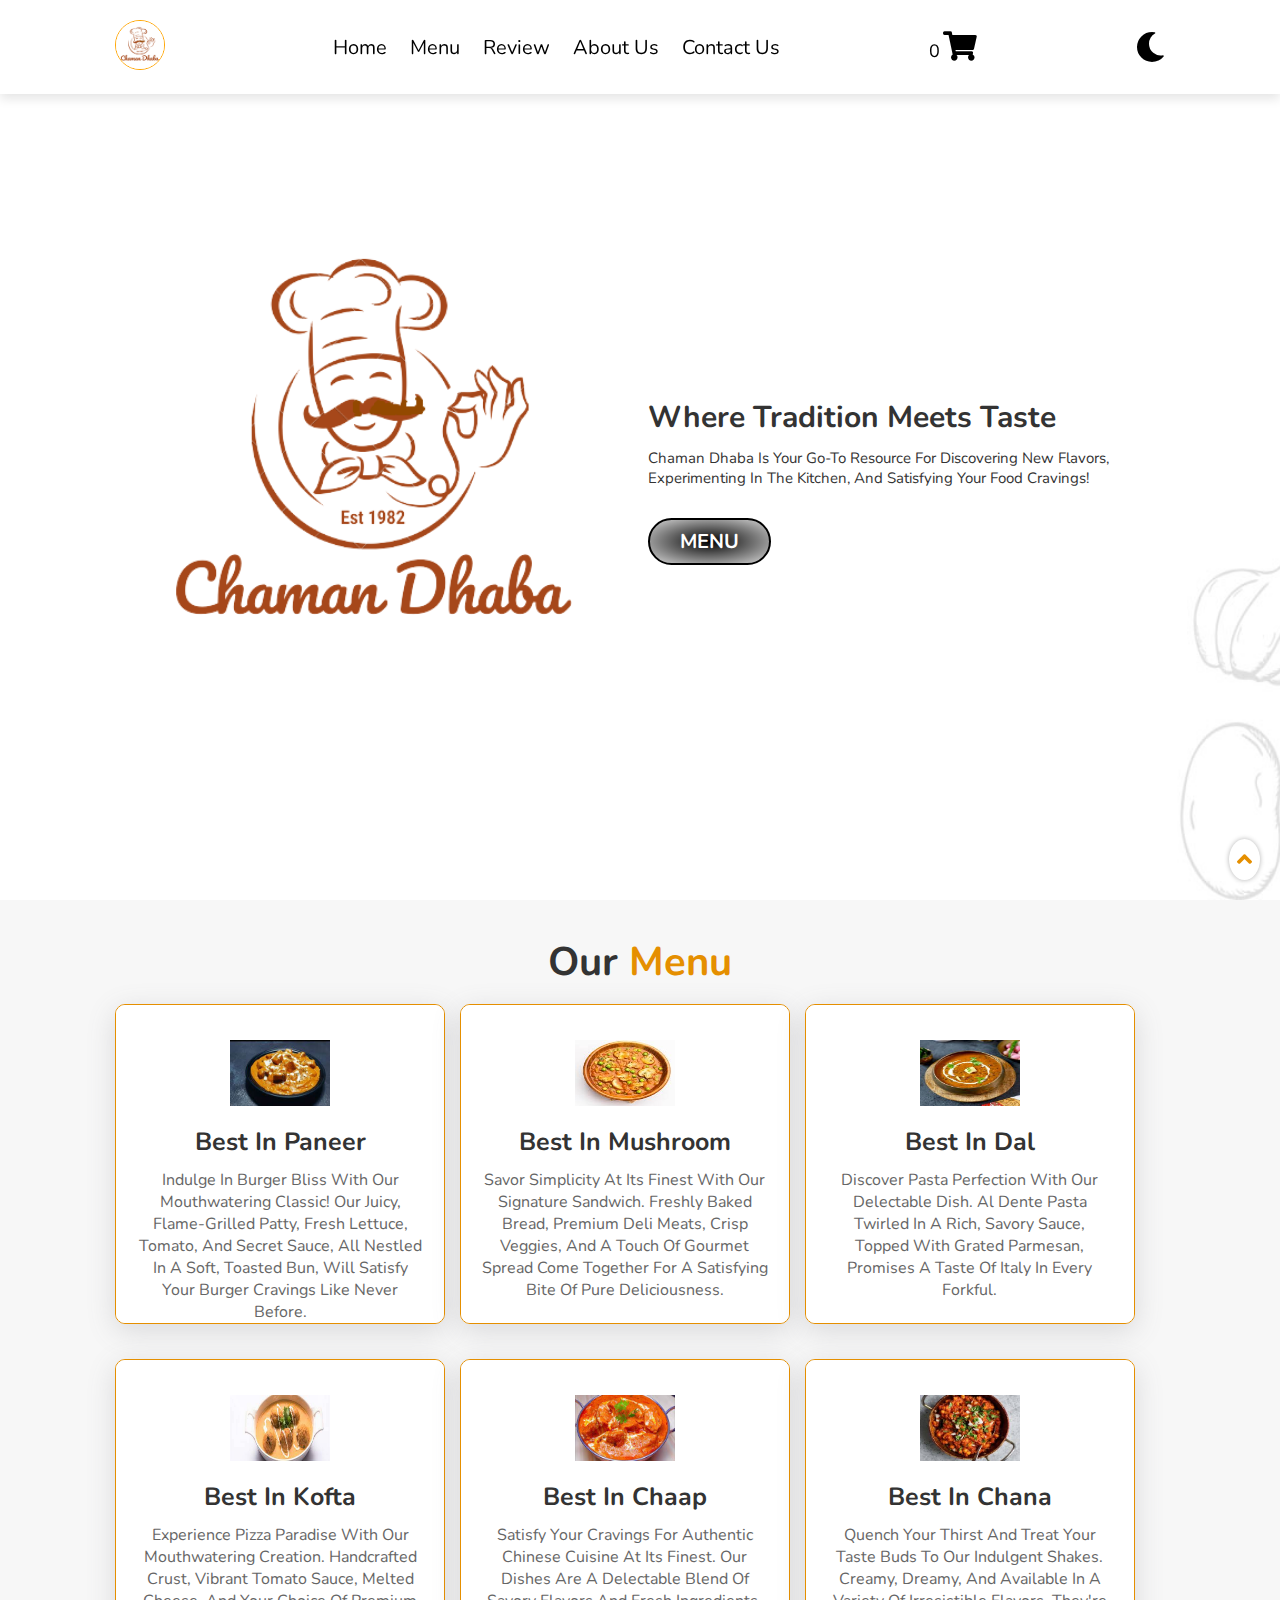
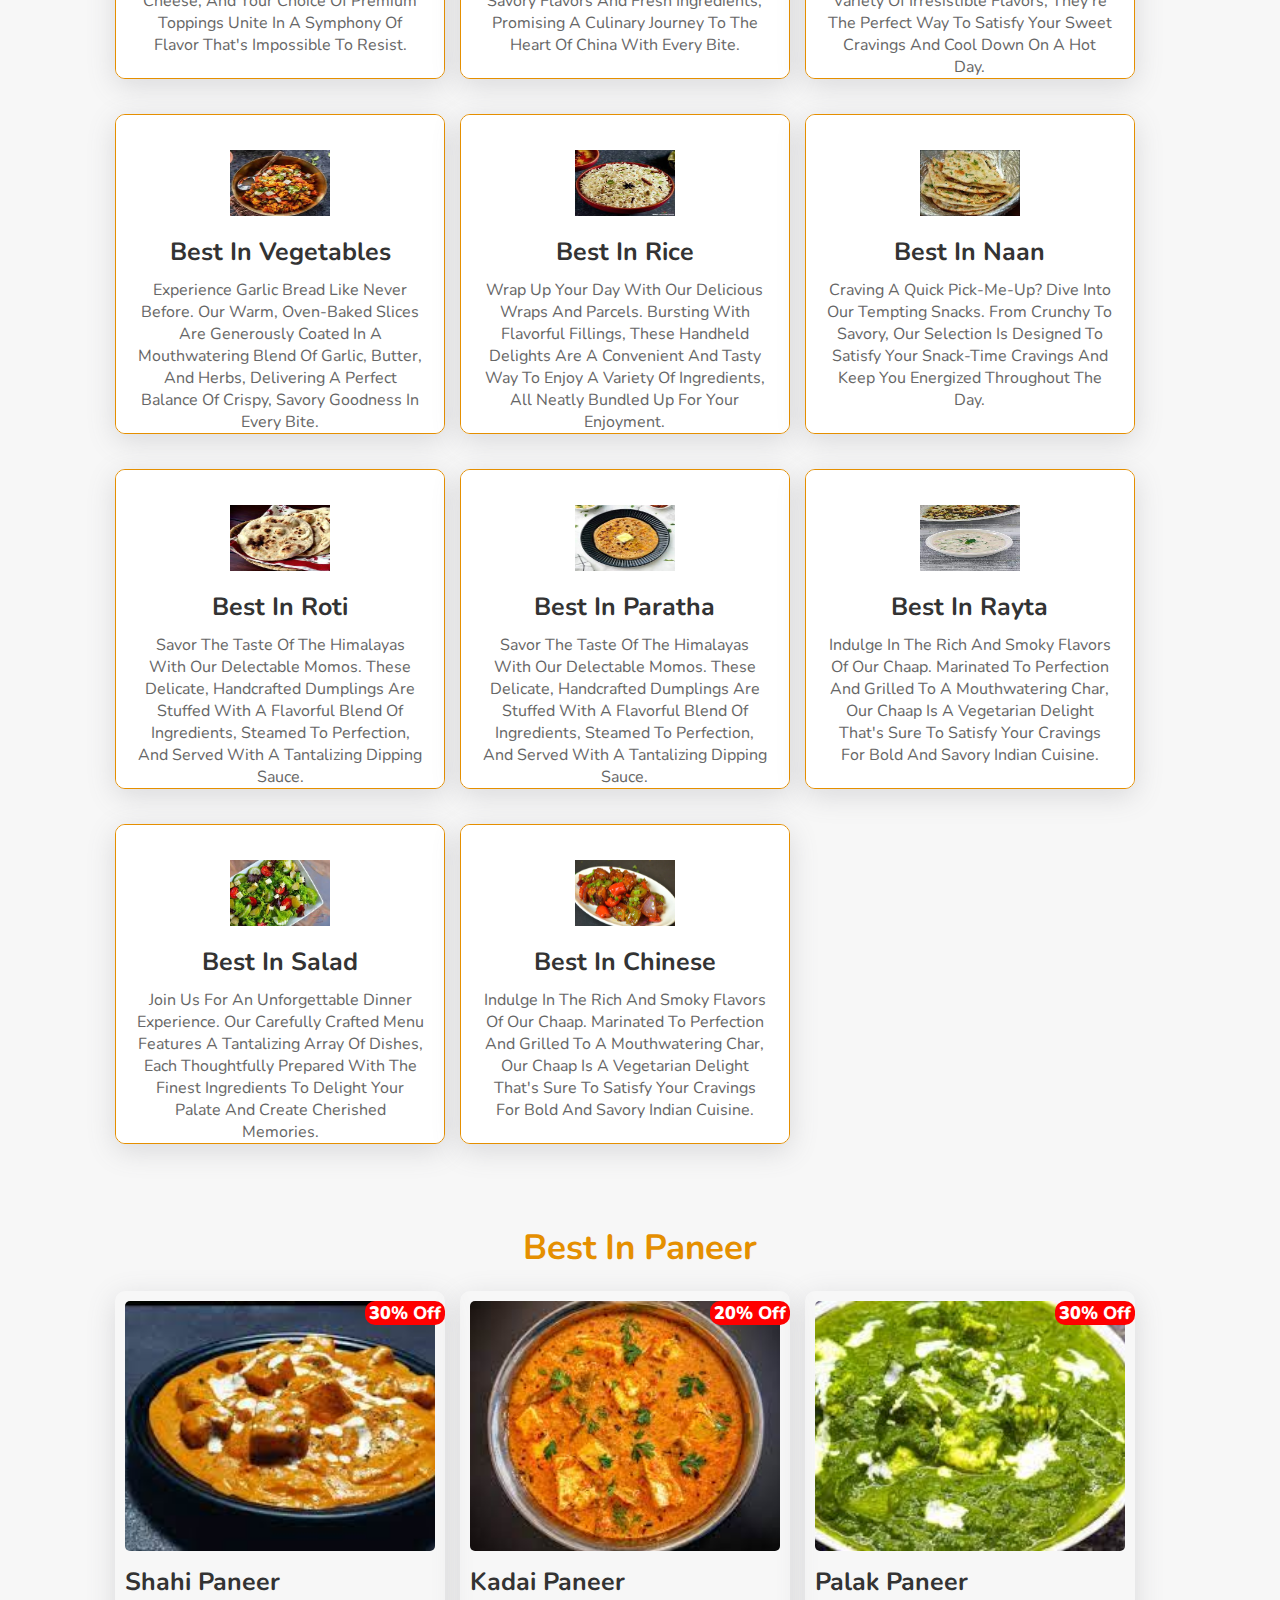
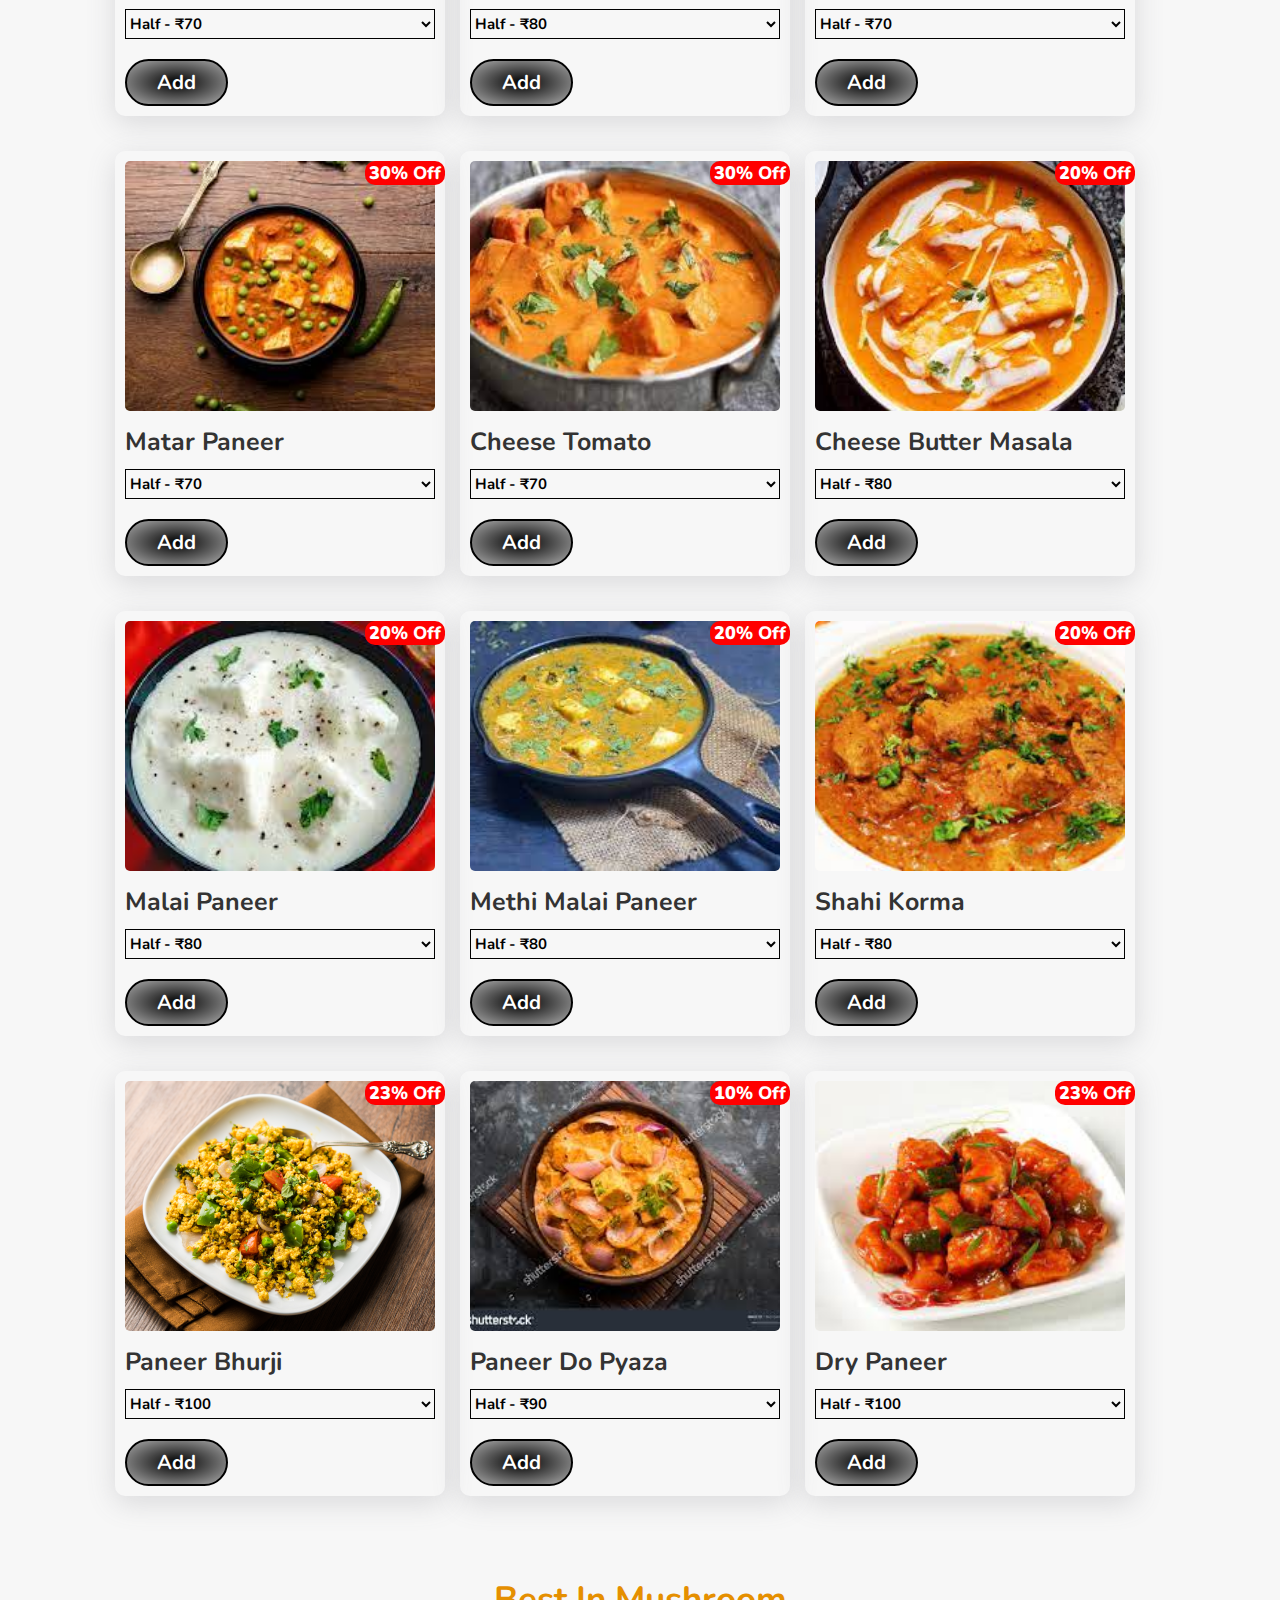
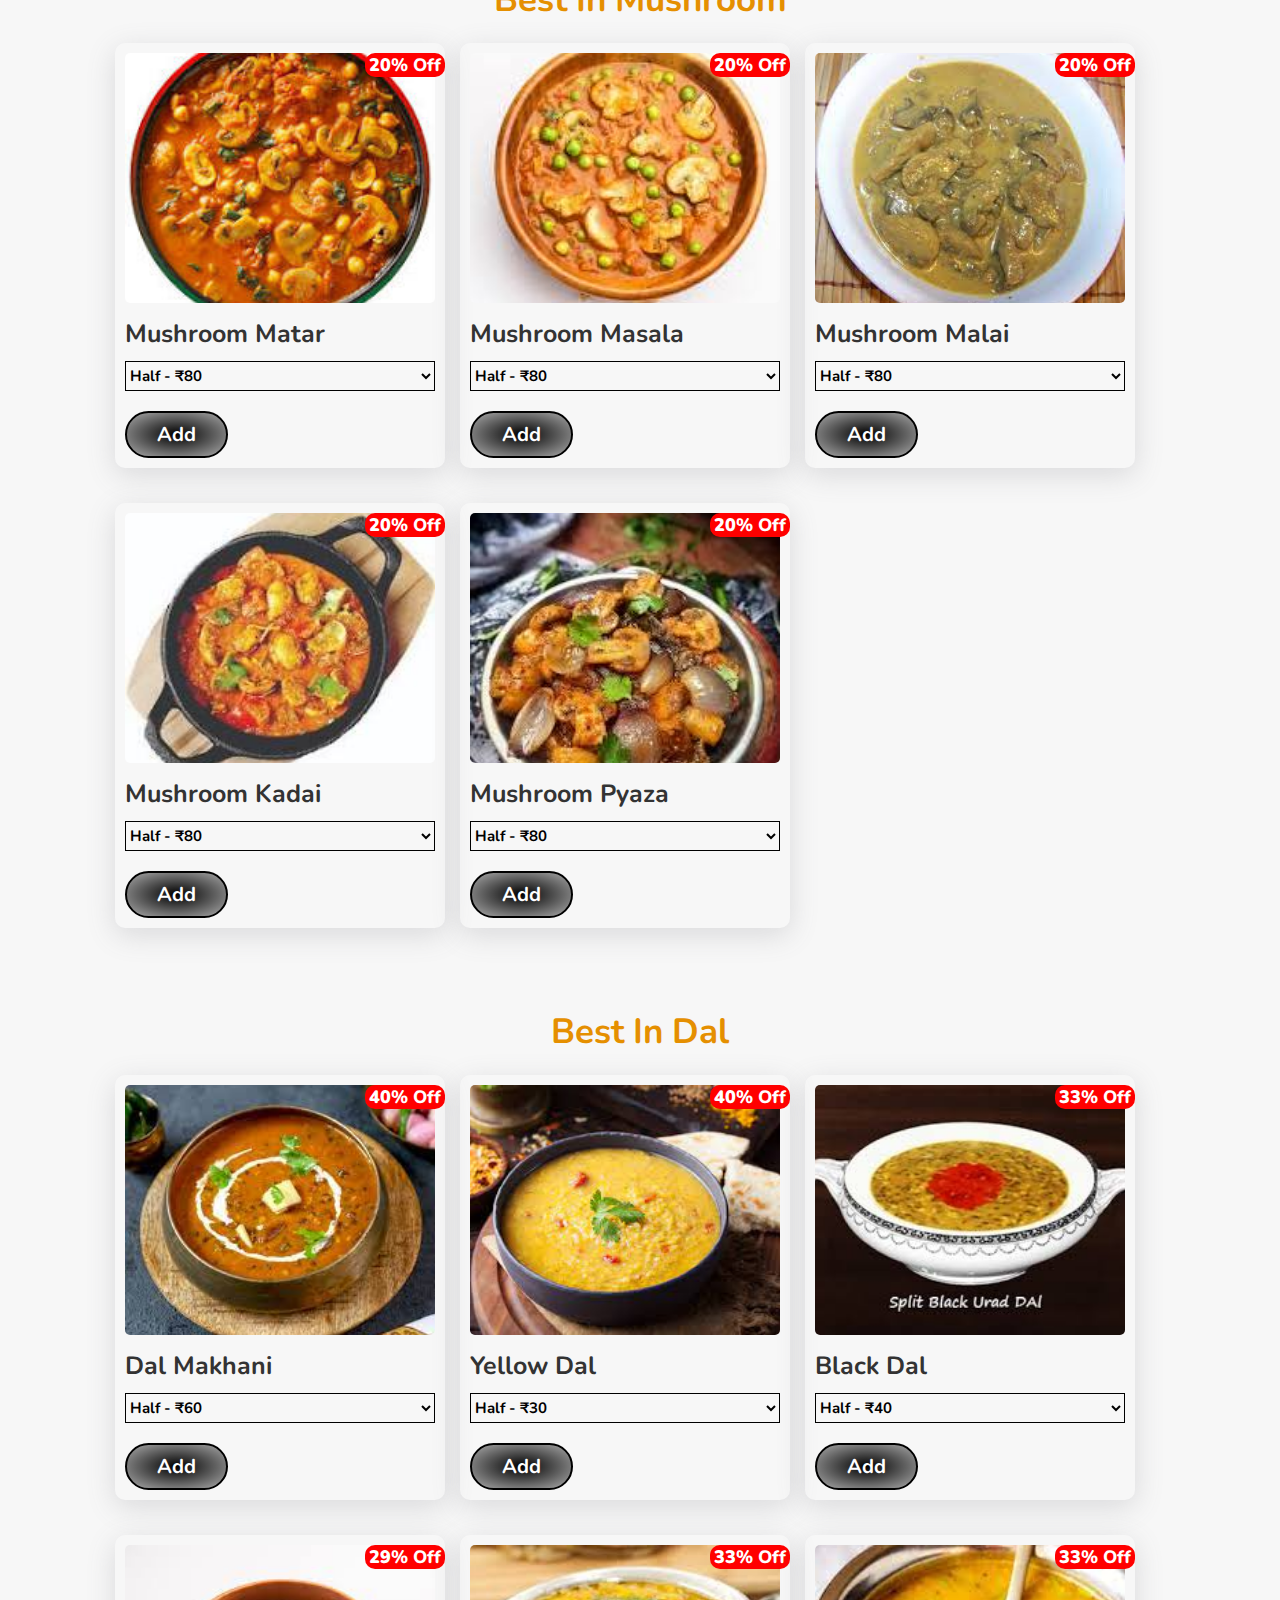
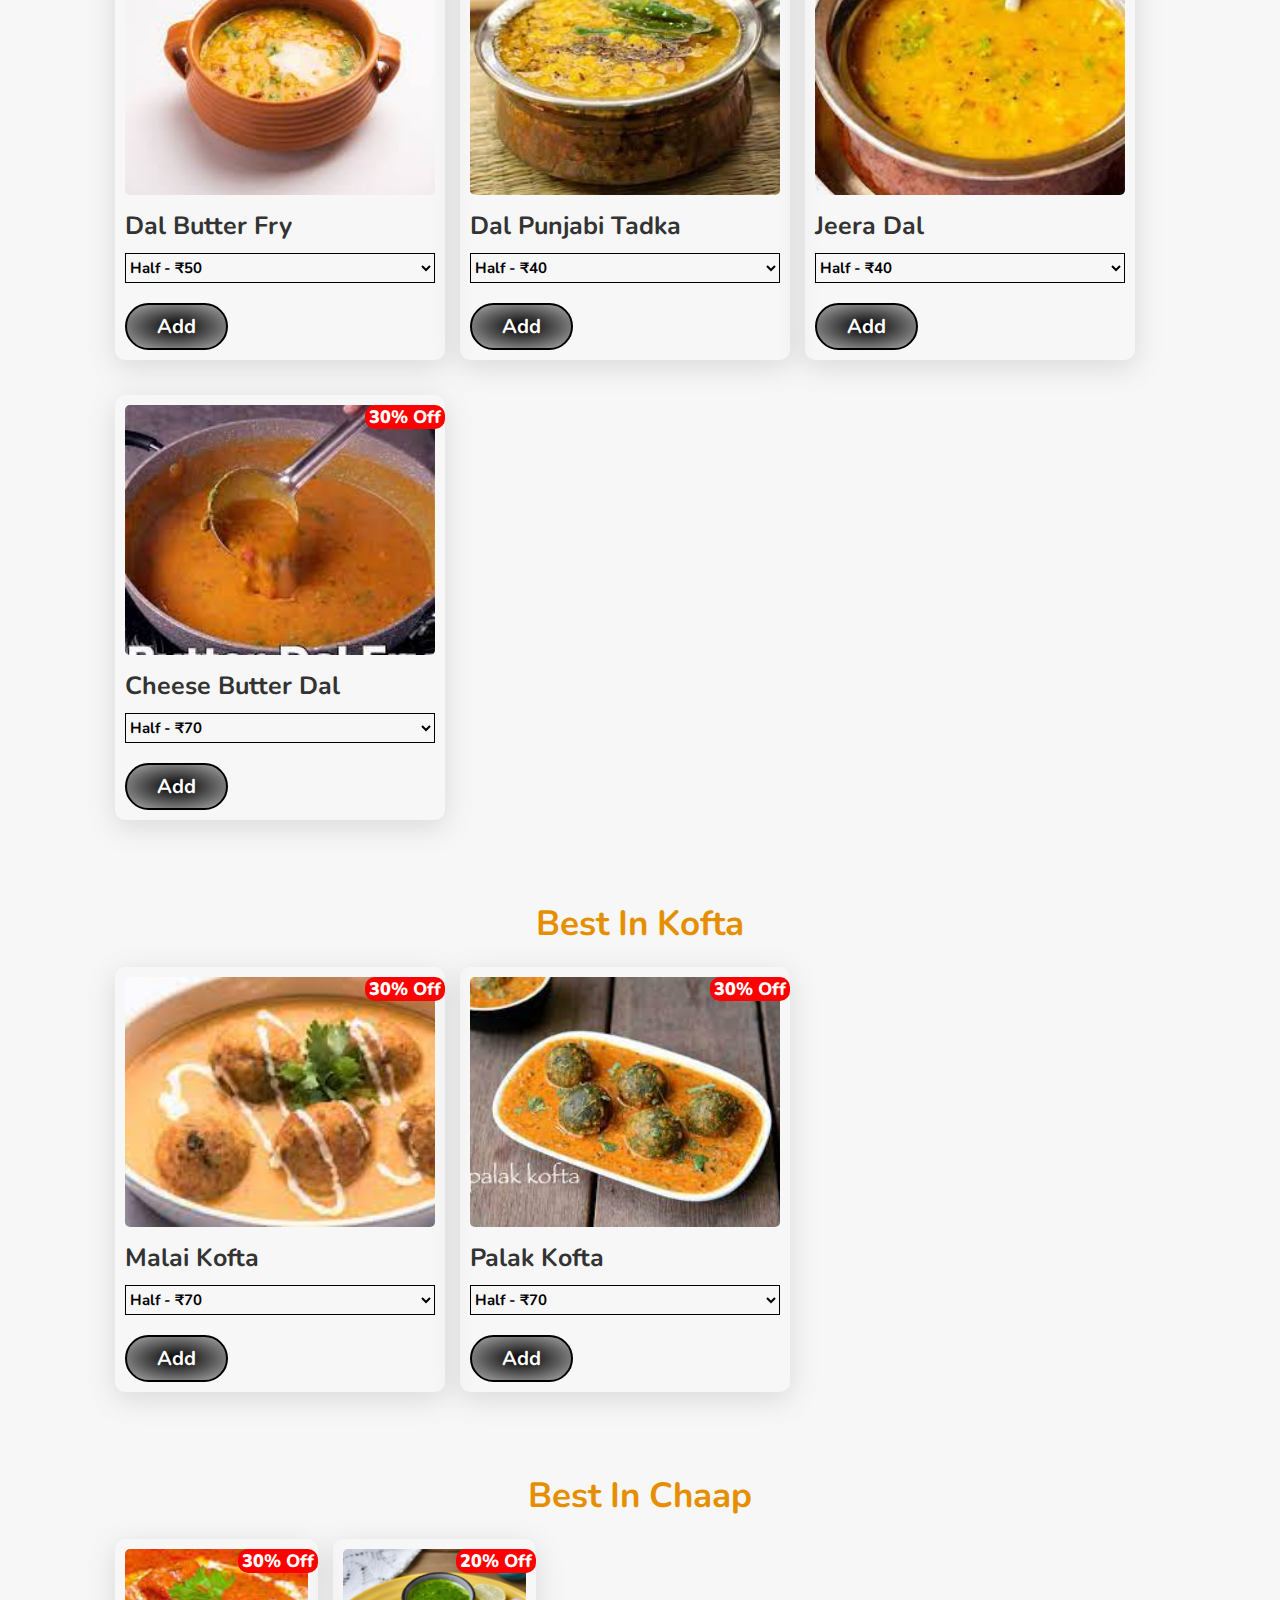
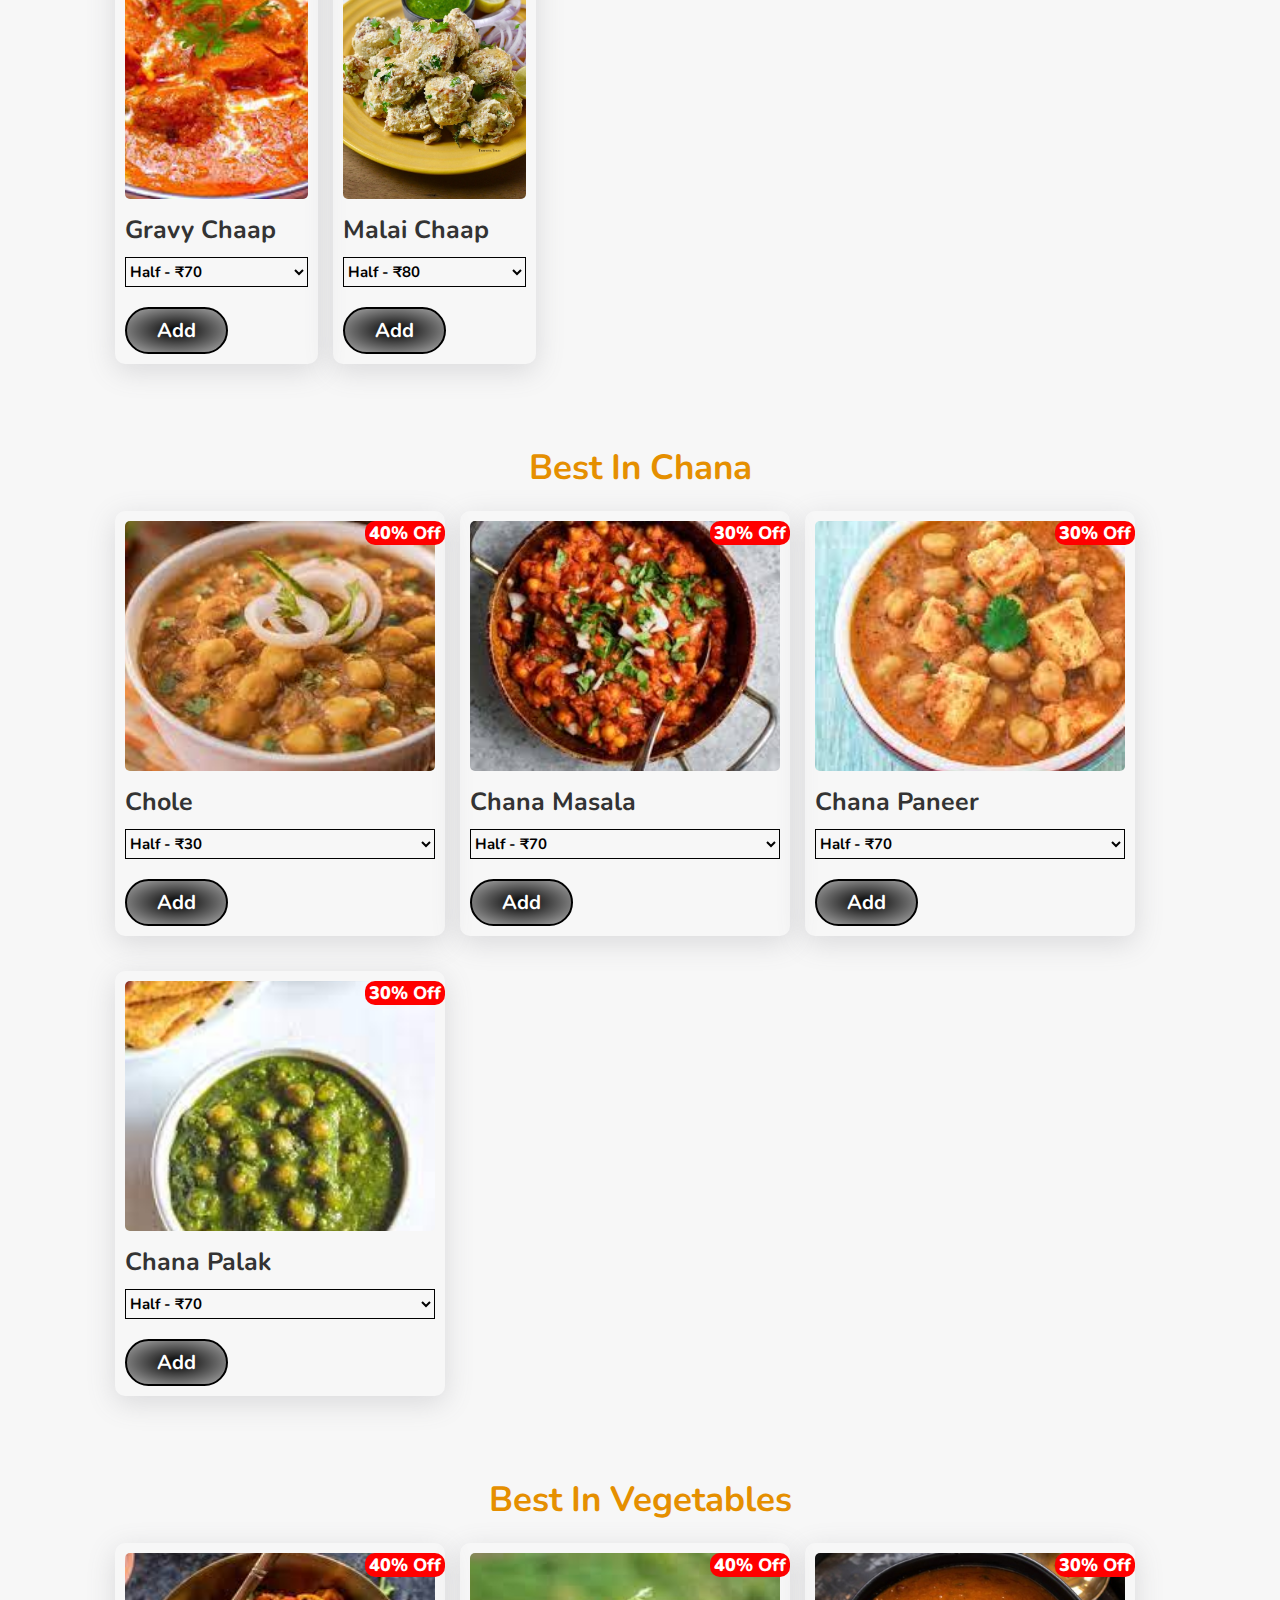
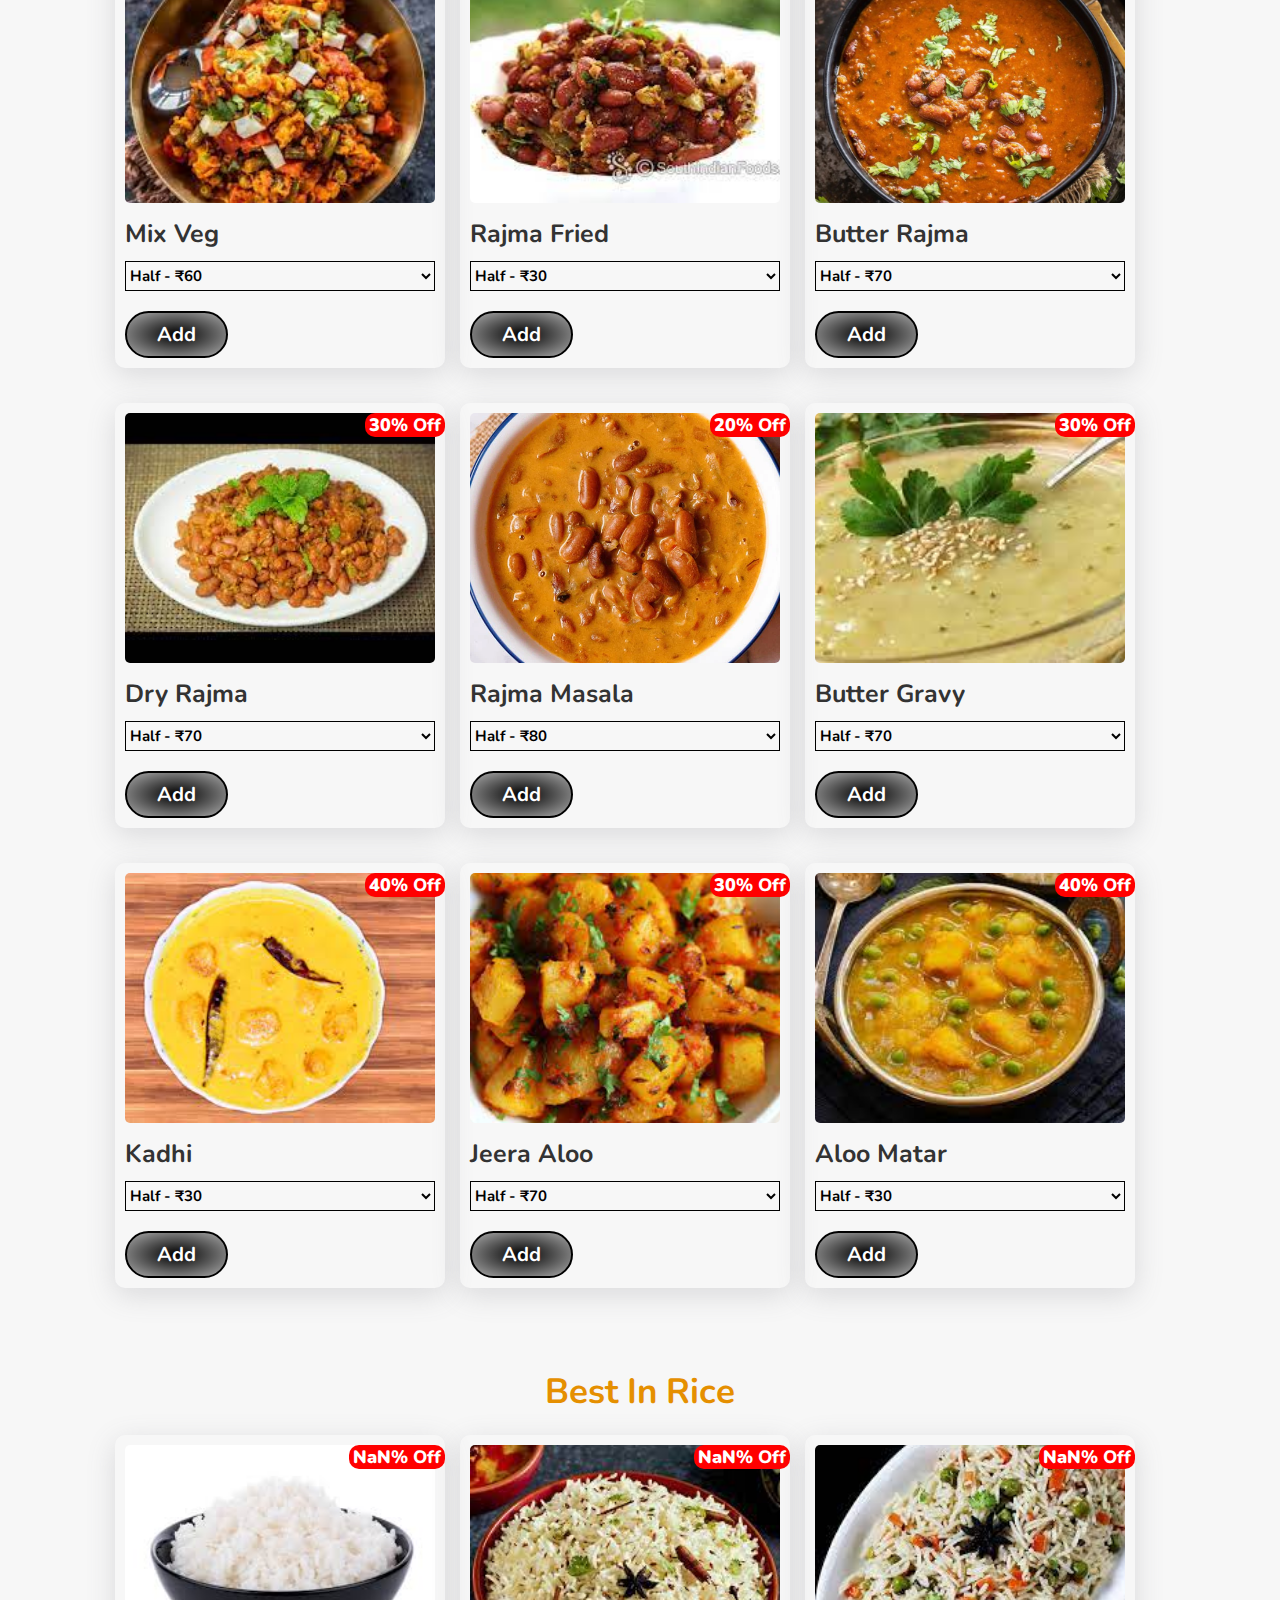
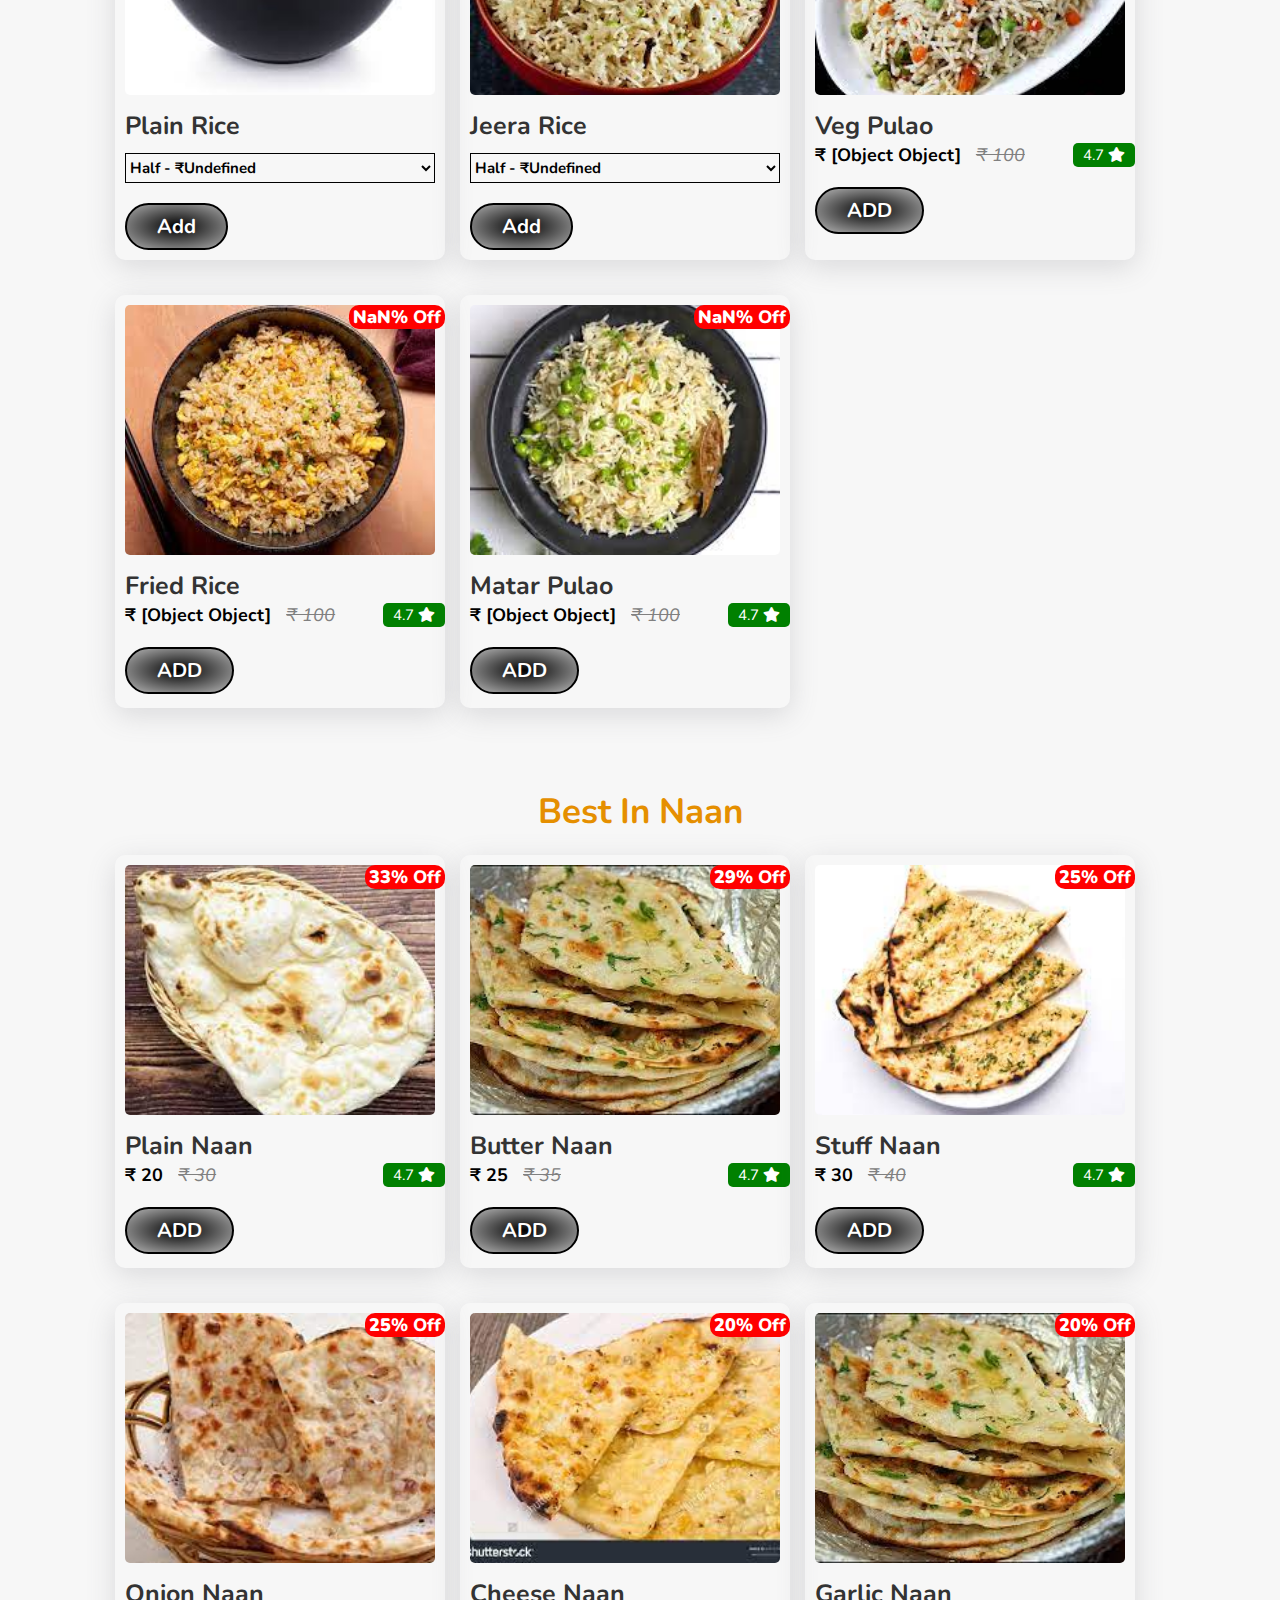
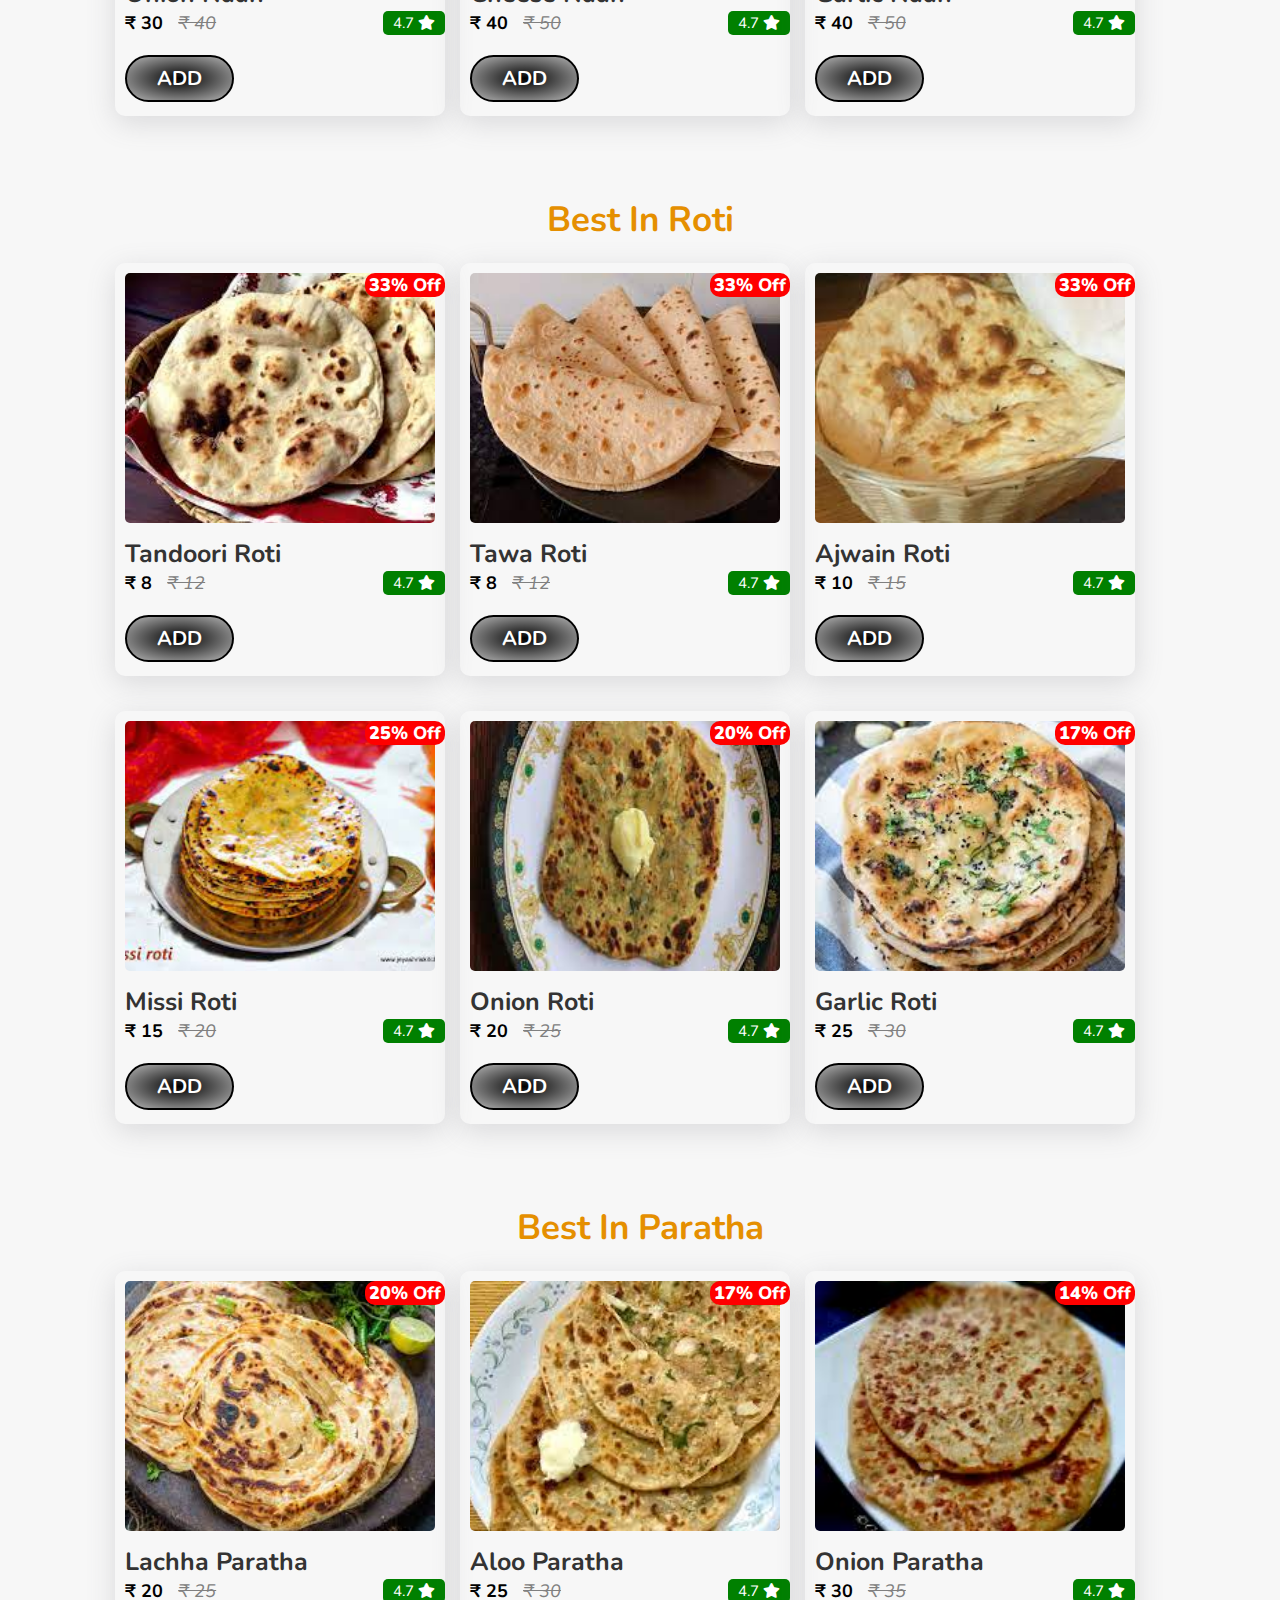
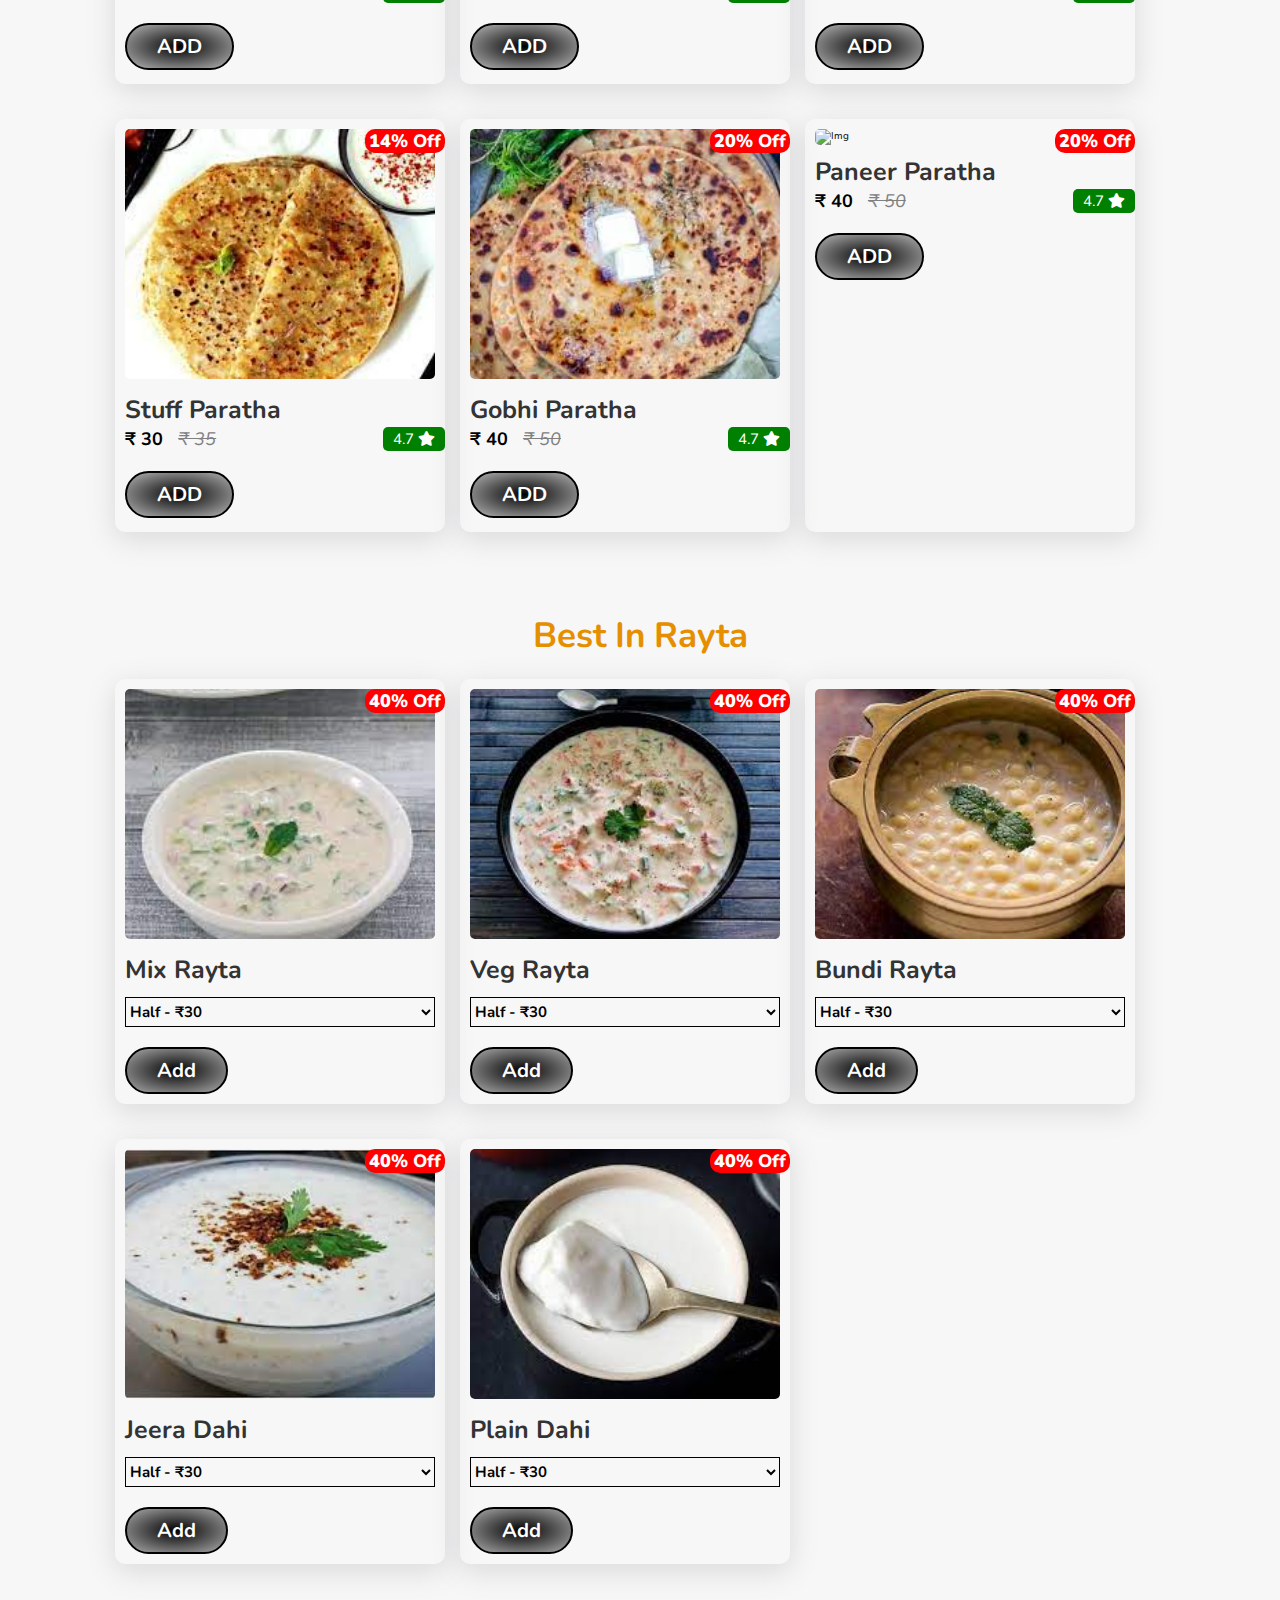
==== commit bc419687: "menu-header added" ====
--- a/index.html
+++ b/index.html
@@ -6,12 +6,15 @@
   <meta name="viewport" content="width=device-width, initial-scale=1.0">
   <title>Chaman Dhaba</title>
 
-  <link rel="shortcut icon" type="image" href="./images/chaman.jpeg">
+  <link rel="shortcut icon" type="image" href="images/chamanlogo.png">
   <!-- font awesome cdn link  -->
   <link rel="stylesheet" href="https://cdnjs.cloudflare.com/ajax/libs/font-awesome/5.15.3/css/all.min.css">
 
   <!-- custom css file link  -->
   <link rel="stylesheet" href="style.css">
+  <link rel="shortcut icon" type="image" href="./images/logo1.png">
+  <script src="https://cdnjs.cloudflare.com/ajax/libs/pdfmake/0.1.68/pdfmake.min.js"></script>
+  <script src="https://cdnjs.cloudflare.com/ajax/libs/pdfmake/0.1.68/vfs_fonts.js"></script>
 
 </head>
 
@@ -27,21 +30,6 @@
 
     <nav class="navbar">
       <a href="#home">home</a>
-      <!-- <div class="dropdown">
-        <span class="dropbtn">Menu</span>
-        <div class="dropdown-content">
-          <a href="#Burger">Burger</a>
-          <a href="#Sandwich">Sandwich</a>
-          <a href="#Pasta">Pasta</a>
-          <a href="#pizza">Pizza</a>
-          <a href="#Chinese">Chinese</a>
-          <a href="#Shakes">Shakes</a>
-          <a href="#Garlic">Garlic_bread</a>
-          <a href="#Wrap">Wrap</a>
-          <a href="#Momos">Momos</a>
-          <a href="#Chaap">Chaap</a>
-        </div>
-      </div> -->
       <a href="#speciality">Menu</a>
       <a href="review.html">Review</a>
       <a href="about.html">About Us</a>
@@ -68,6 +56,9 @@
   </header>
 
   <!-- header section ends -->
+
+  <div class="menu-head" id="menu-head"></div>
+
 
   <!-- home section starts  -->
 
--- a/style.css
+++ b/style.css
@@ -360,6 +360,7 @@
   border: 0.2rem solid black;
   background: repeating-radial-gradient(black, transparent 100px);
   color: white;
+  font-weight: bolder;
   cursor: pointer;
   font-size: 2rem;
   border-radius: 3.5rem;
@@ -715,12 +716,11 @@
 
   .btn {
     padding: .5rem 1.5rem;
-    font-size: 1rem;
+
   }
 
   .btnn {
     padding: .5rem 1.5rem;
-    font-size: 1rem;
   }
   
   .go{
@@ -749,8 +749,9 @@
   }
 
   .cart-table .submit-button {
+    margin-left: 11rem;
+    border: 1px solid black;
     font-size: 1rem;
-    /* border: 1px solid black; */
   }
 
   .cart-table .center-align {
@@ -780,7 +781,7 @@
   }
 
   .navbar.active {
-    top: 100%;
+    top: 66%;
     clip-path: polygon(0 0, 100% 1%, 100% 100%, 0 100%);
   }
 
@@ -810,9 +811,57 @@
   html {
     font-size: 50%;
   }
-
   .order .row form .inputBox input {
     width: 100%;
+  }
+  .header{
+    padding: .5rem 9%;
+  }
+  .heading{
+    margin-top: 114px;
+  }
+  .main-box-speciality{
+    margin-top: 114px;
+  }
+  .menu-head{
+    position: fixed;
+    display: none;
+    width: 100vw;
+    overflow-x: scroll;
+    position: sticky;
+    top: 60px;
+    background: white;
+    z-index: 100;
+    /* border-bottom: 1px solid rgb(219, 219, 219); */
+    /* margin-top: 65px; */
+    transform: translateZ(0);
+    -webkit-transform: translateZ(0);
+  }
+  .menu-item{
+    margin: 0 10px;
+      text-align: center;
+      flex-direction: column;
+      display: flex;
+      align-items: center;
+      margin-top: 15px;
+      border-radius: 25px;
+      cursor: pointer;
+      transition: 0.3s all ease-in-out;
+  }
+  .menu-item img{
+    width: 50px;
+    height: 50px;
+    border-radius: 50%;
+  }
+  .menu-name{
+    margin: 5px 0;
+    color: #e58f00;
+    width: max-content;
+    font-size: 16px;
+    font-weight: 800;
+  }
+  .activee{
+    margin-top: 105px;
   }
 }
 
@@ -906,6 +955,15 @@
   background-color: black;
   color: white;
 }
+body.dark-mode .value-button {
+  /* background: repeating-radial-gradient(white, rgba(100, 100, 111, 0.2) 200px); */
+  color: black;
+}
+
+body.dark-mode input.number {
+  background: repeating-radial-gradient(white, rgba(100, 100, 111, 0.2) 200px);
+  color: black;
+}
 body.dark-mode .speciality-heading {
   color: white;
 }
@@ -913,7 +971,9 @@
   color: black;
   background: repeating-radial-gradient(white, rgba(100, 100, 111, 0.2) 100px);
 }
-
+body.dark-mode #signup-form {
+  background: black;
+}
 body.dark-mode .btn {
   color: black;
   background: repeating-radial-gradient(white, rgba(100, 100, 111, 0.2) 200px);
@@ -1024,6 +1084,9 @@
 }
 body.dark-mode .dropdownn{
   border: 1px solid white;
+}
+body.dark-mode .menu-head{
+  background-color: #191919;
 }
 /*------------------------contact-us style---------------------------*/
 
@@ -1063,15 +1126,20 @@
 .contact-col div p {
   padding: 0;
 }
-
+.map {
+  padding: 0 1rem ;
+  margin-bottom: 4rem;
+
+}
 .submit-button {
   margin: 1rem;
+  margin-left: 7rem;
   text-align: center;
   background-color: green;
   color: white;
-  padding: 7px 5px;
-  border-radius: 33px;
-  font-size: 1rem;
+  padding: 7px 9px;
+  border-radius: 15px;
+  font-size: 2rem;
   font-weight: bold;
   cursor: pointer;
 }
@@ -1173,4 +1241,166 @@
   color: white;
   font-size: 30px;
   cursor: pointer;
-}+}
+                                 /* invoice generator */
+
+.popup {
+  display: none;
+  position: fixed;
+  top: 50%;
+  left: 50%;
+  transform: translate(-50%, -50%);
+  background-color: #fff;
+  /* border: 1px solid #ccc; */
+  border-radius: 5rem;
+  padding: 4rem;
+  z-index: 1000;
+  background: white;
+  color: #9b9a9a;
+  font-size: 3rem;
+  text-align: center;
+  box-shadow: 0px 0px 10px rgba(0.9, 0.6, 0.6, 0.9);
+}
+
+.overlay {
+  display: none;
+  position: fixed;
+  top: 0;
+  left: 0;
+  width: 100%;
+  height: 100%;
+  background-color: #9b9a9a;
+  z-index: 999;
+}
+.close-button {
+  position: absolute;
+  top: -27px;
+  right: -20px;
+  background: transparent;
+  border: none;
+  font-size: 20px;
+  cursor: pointer;
+  color: black;
+  background: white;
+  padding: 0.5rem 1.2rem;
+  font-size: 2rem;
+  border-radius: 3rem;
+}
+.popup-invoice-button{
+  /* margin: 1rem; */
+  text-align: center;
+  align-items: center;
+  background-color: green;
+  color: white;
+  padding: 7px 9px;
+  border-radius: 15px;
+  font-size: 1.5rem;
+  font-weight: bold;
+  cursor: pointer;
+}
+.new-order-button{
+  /* margin: 1rem; */
+  text-align: center;
+  align-items: center;
+  background-color: red;
+  margin-left: 3rem;
+  color: white;
+  padding: 7px 9px;
+  border-radius: 15px;
+  font-size: 1.5rem;
+  font-weight: bold;
+  cursor: pointer;
+}
+/* CSS for centering the button */
+.button-container{
+  display: flex;
+  justify-content: center;
+  align-items: center;
+  height: 50px; /* Adjust the height as needed to center the button vertically */
+}
+#signup-form {
+  display: flex;
+  flex-direction: column;
+  gap: 10px;
+  background: white;
+}
+
+#signup-form label {
+  font-weight: bold;
+  font-size: 1.8rem;
+}
+
+#signup-form input {
+  padding: 8px;
+  border: 1px solid #ccc;
+  border-radius: 3px;
+}
+
+#signup-form button {
+  background-color: #007BFF;
+  color: white;
+  border: none;
+  padding: 10px;
+  cursor: pointer;
+  border-radius: 3px;
+  text-transform: uppercase;
+}
+
+#signup-form button:hover {
+  background-color: #0056b3;
+}
+
+form {
+  width: 300px;
+  margin: 0 auto;
+  text-align: center;
+  padding-top: 16px;
+}
+
+.value-button {
+  display: inline-block;
+  /* border: 1px solid #ddd; */
+  margin-top: 0px;
+  position: absolute;
+  text-align: center;
+  vertical-align: middle;
+  padding: 3px 9px;
+  font-size: 2.5rem;
+  font-weight: bolder;
+  /* background: repeating-radial-gradient(black, transparent 100px); */
+  color: white;
+}
+
+.value-button:hover {
+  cursor: pointer;
+}
+
+.decrease {
+left: .2rem;
+}
+
+.increase {
+  left: 8.5rem;
+}
+input.number {
+  text-align: center;
+  border: none;
+  /* border-top: 1px solid black; */
+  /* border-bottom: 1px solid black; */
+  margin-top: 1px;
+  width: 92px;
+  font-size: 2rem;
+  height: 29px;
+  border-radius: 4rem;
+  background: repeating-radial-gradient(black, transparent 100px);
+  color: white;
+}
+
+input[type=number]::-webkit-inner-spin-button,
+input[type=number]::-webkit-outer-spin-button {
+  -webkit-appearance: none;
+  margin: 0;
+}
+.menu-head{
+  display: none;
+  }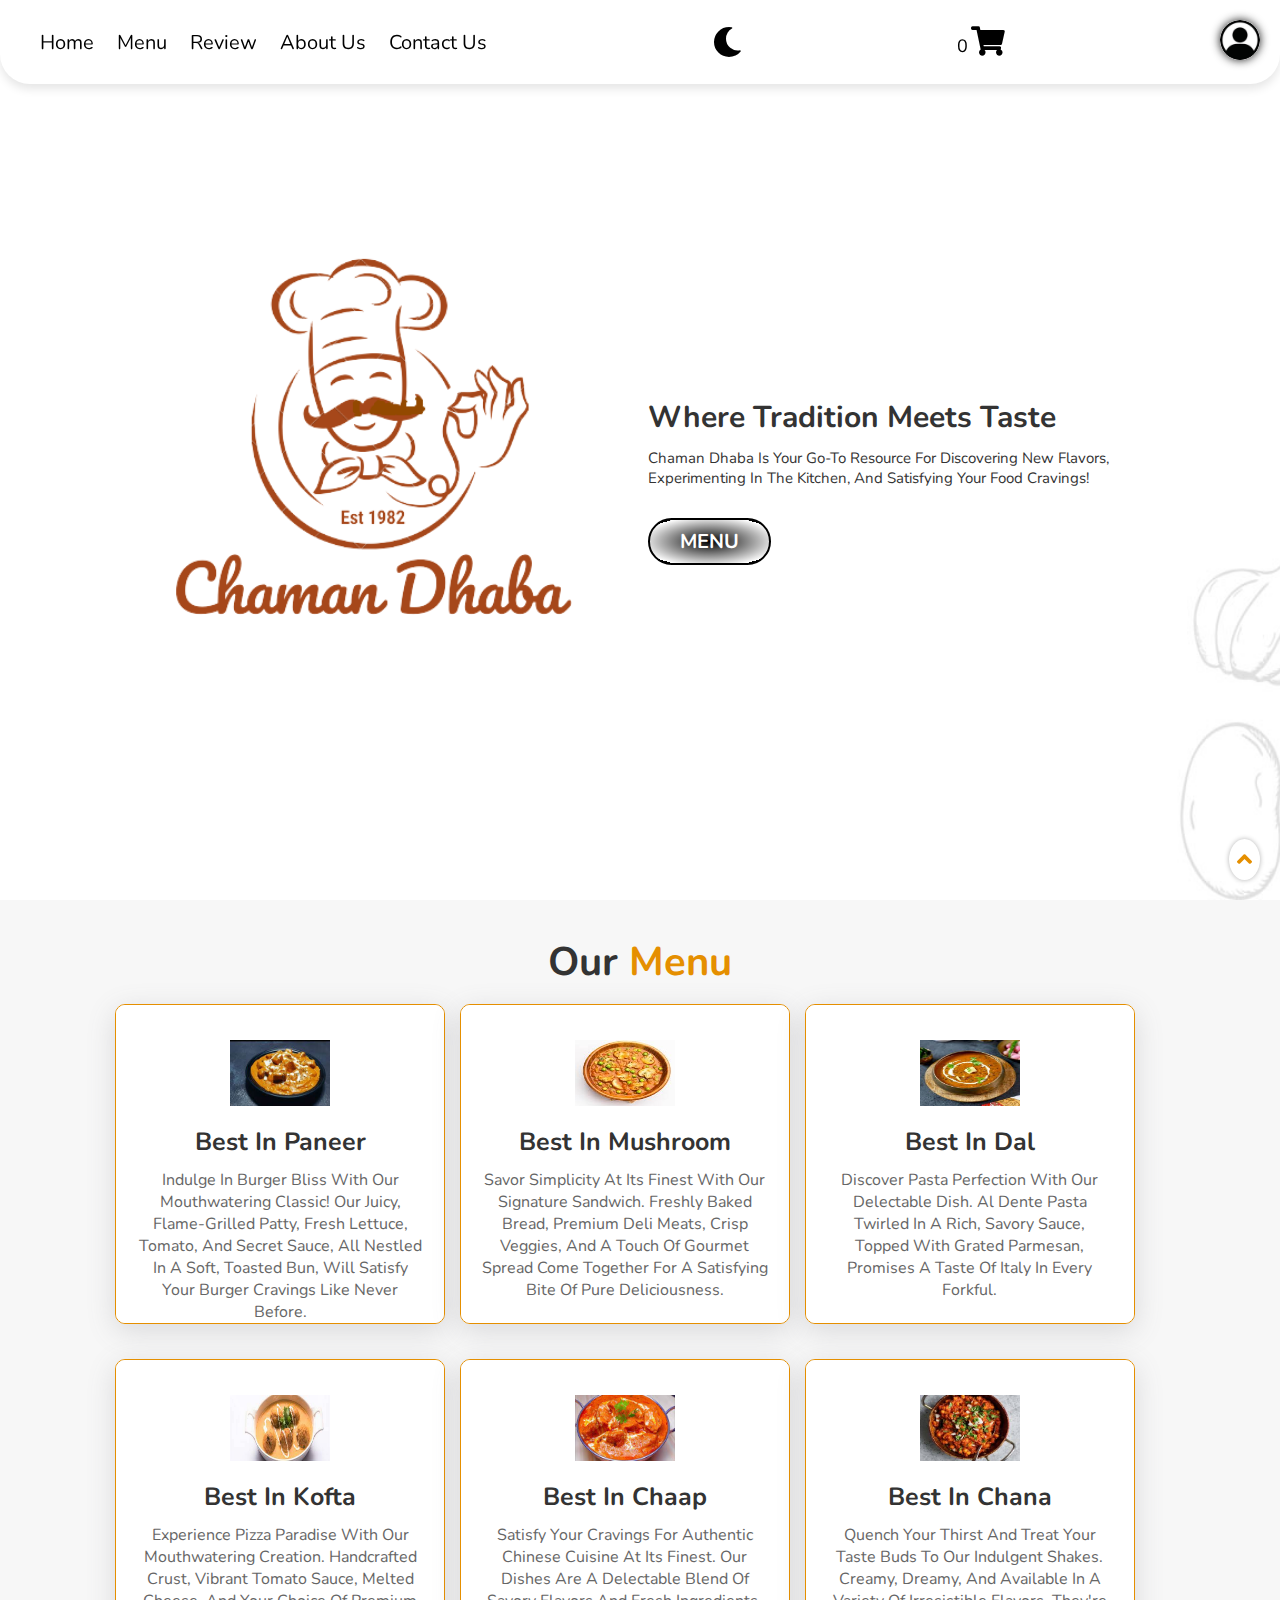
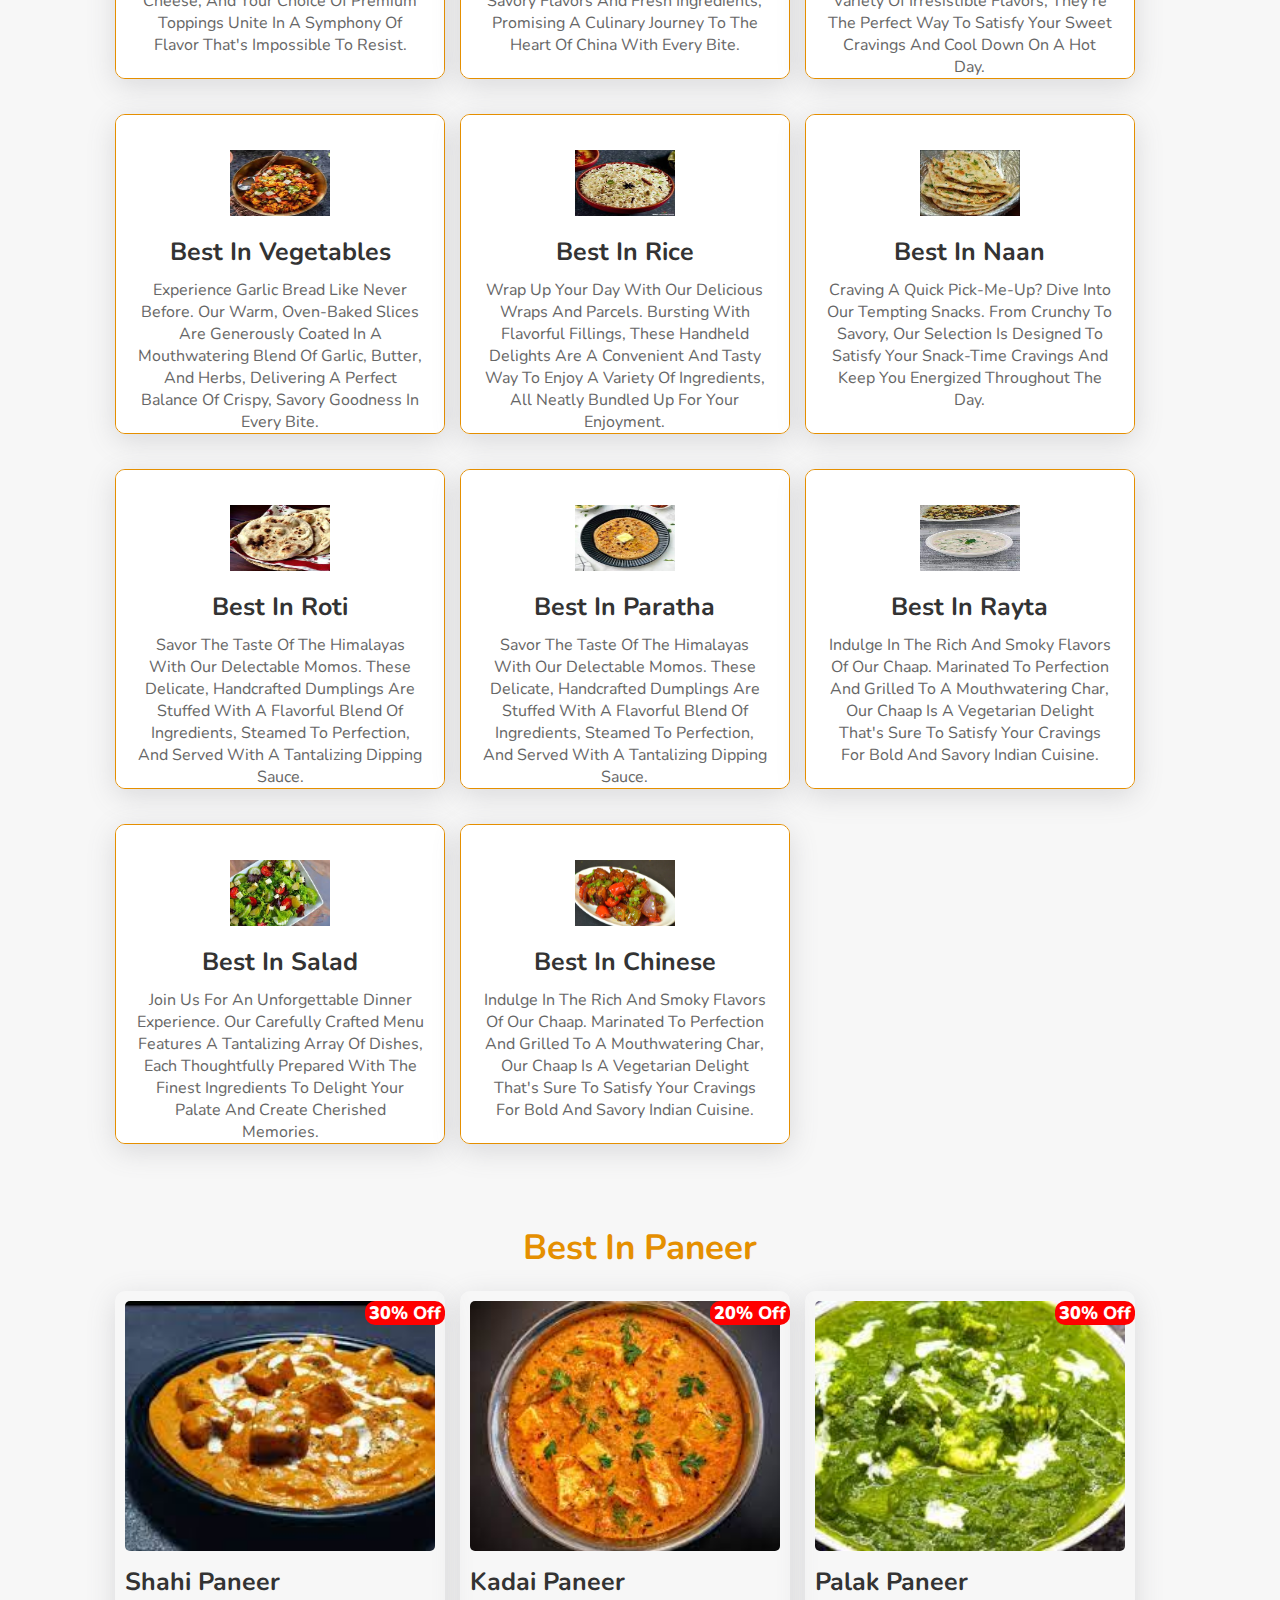
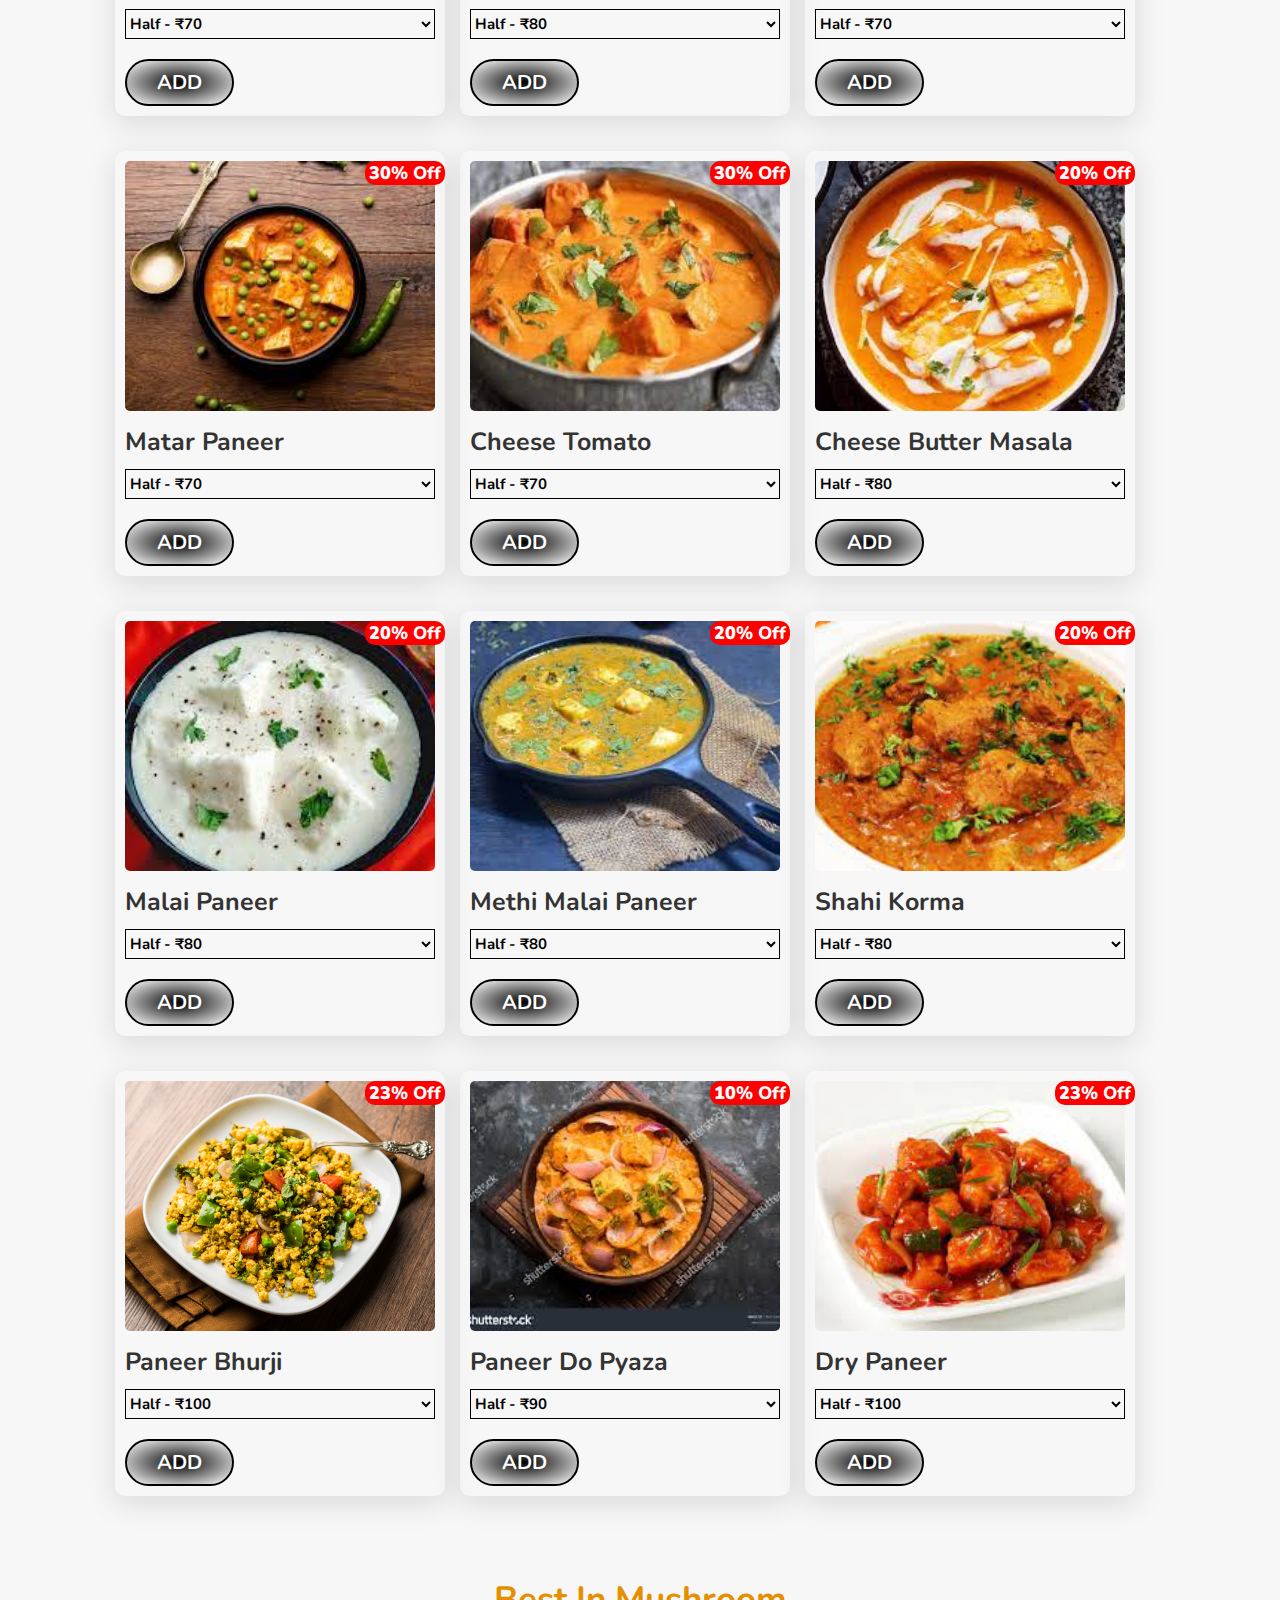
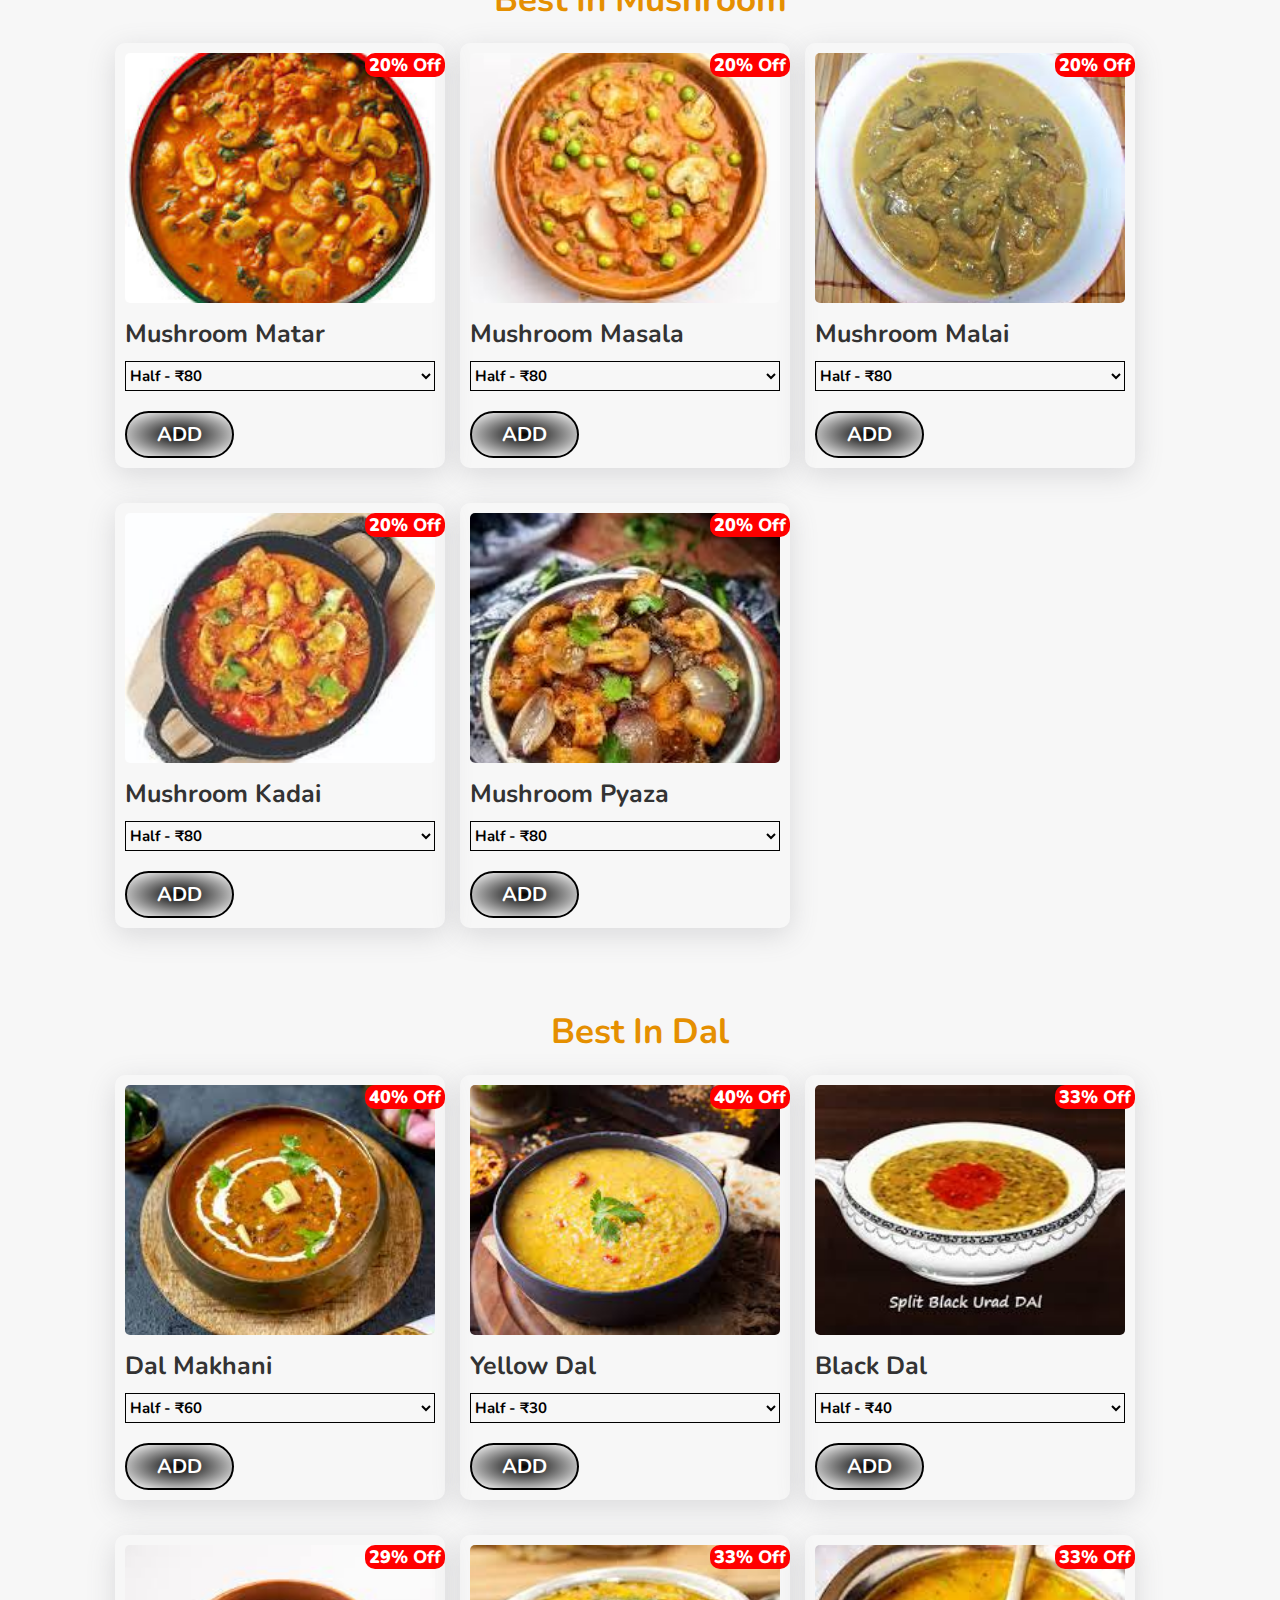
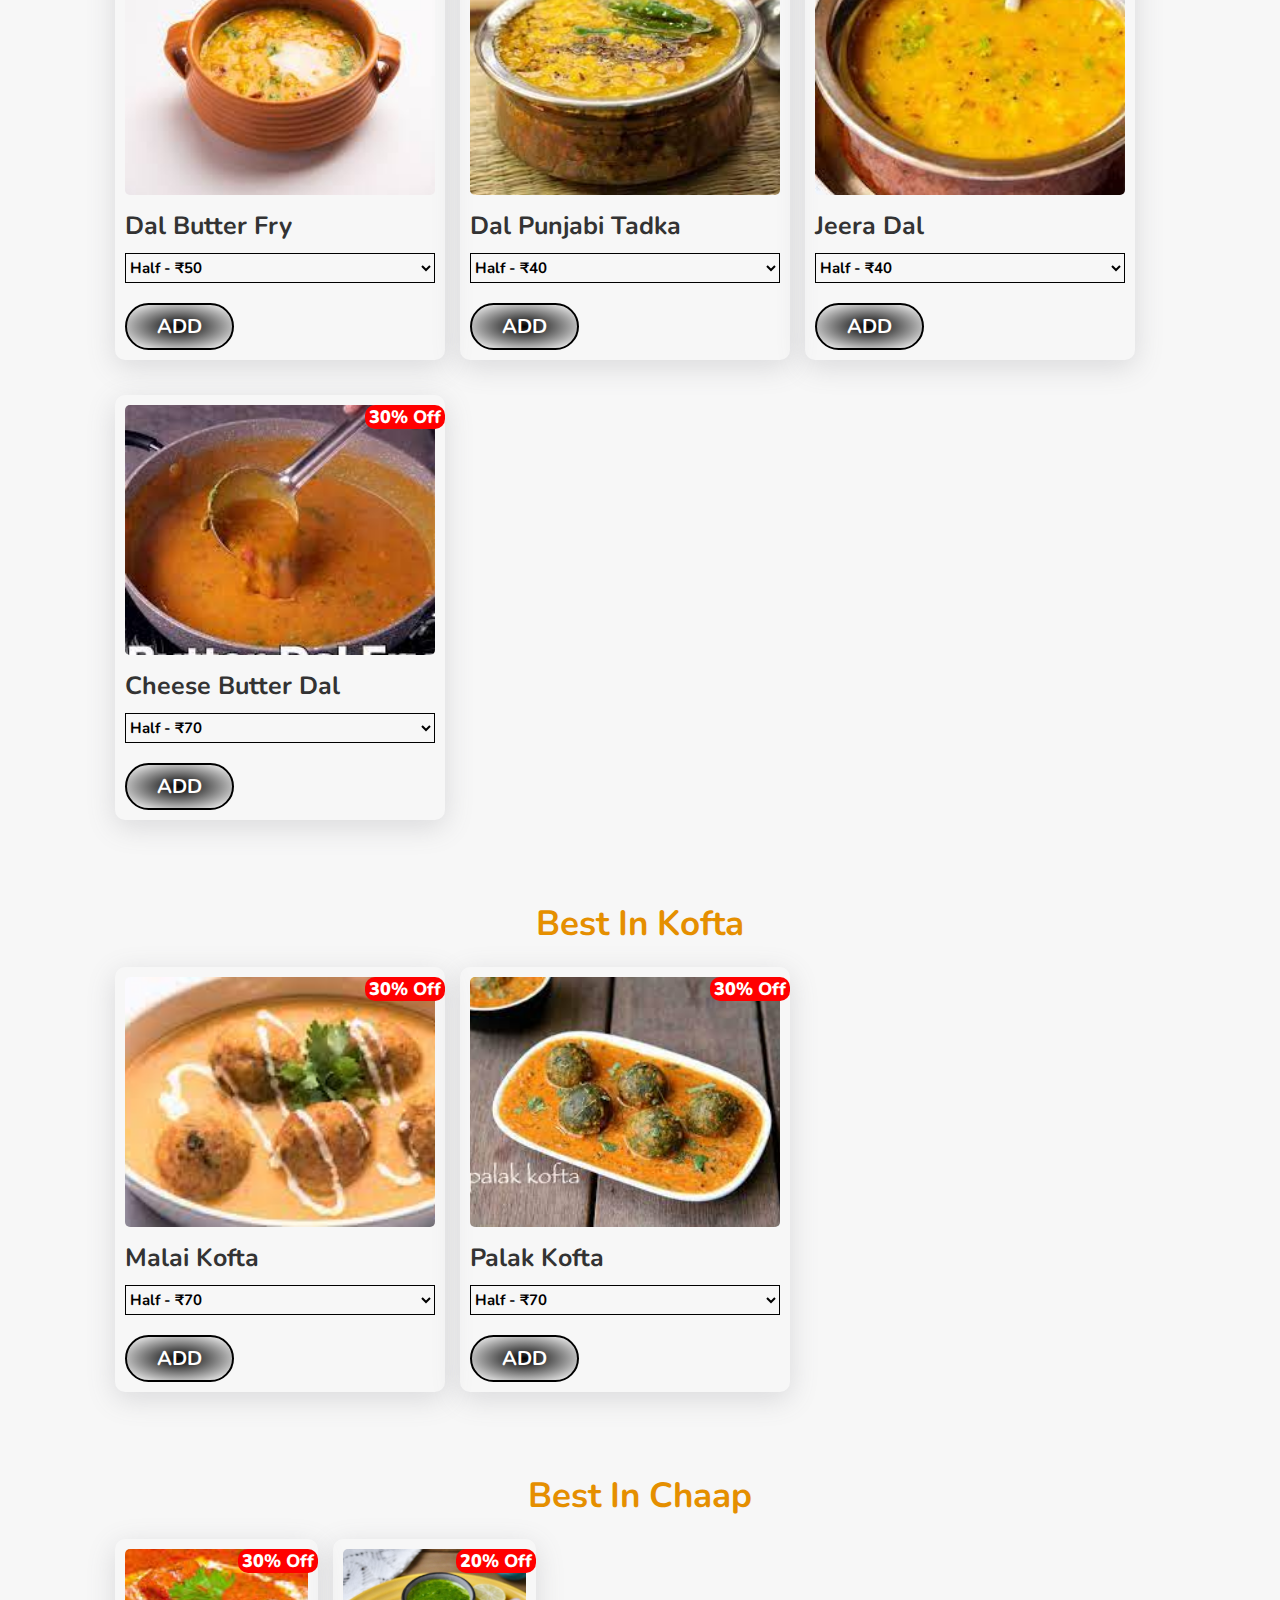
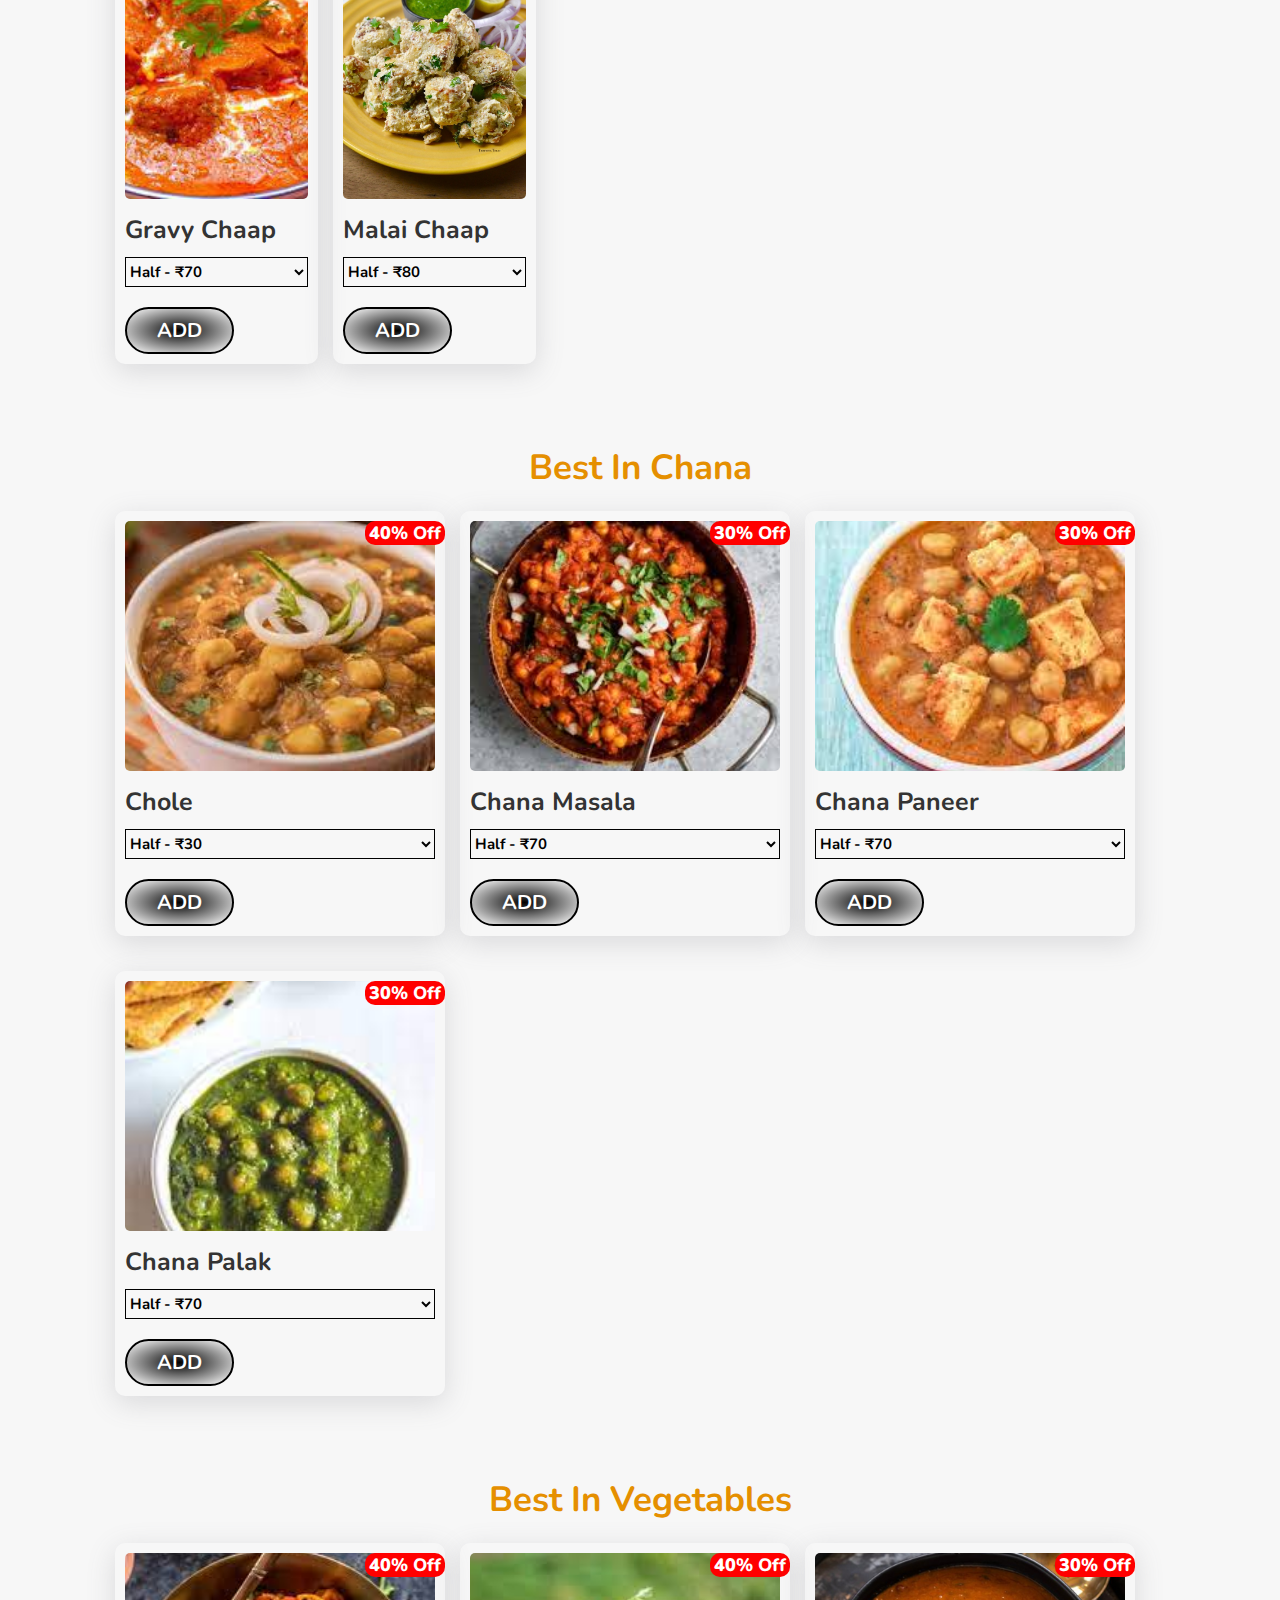
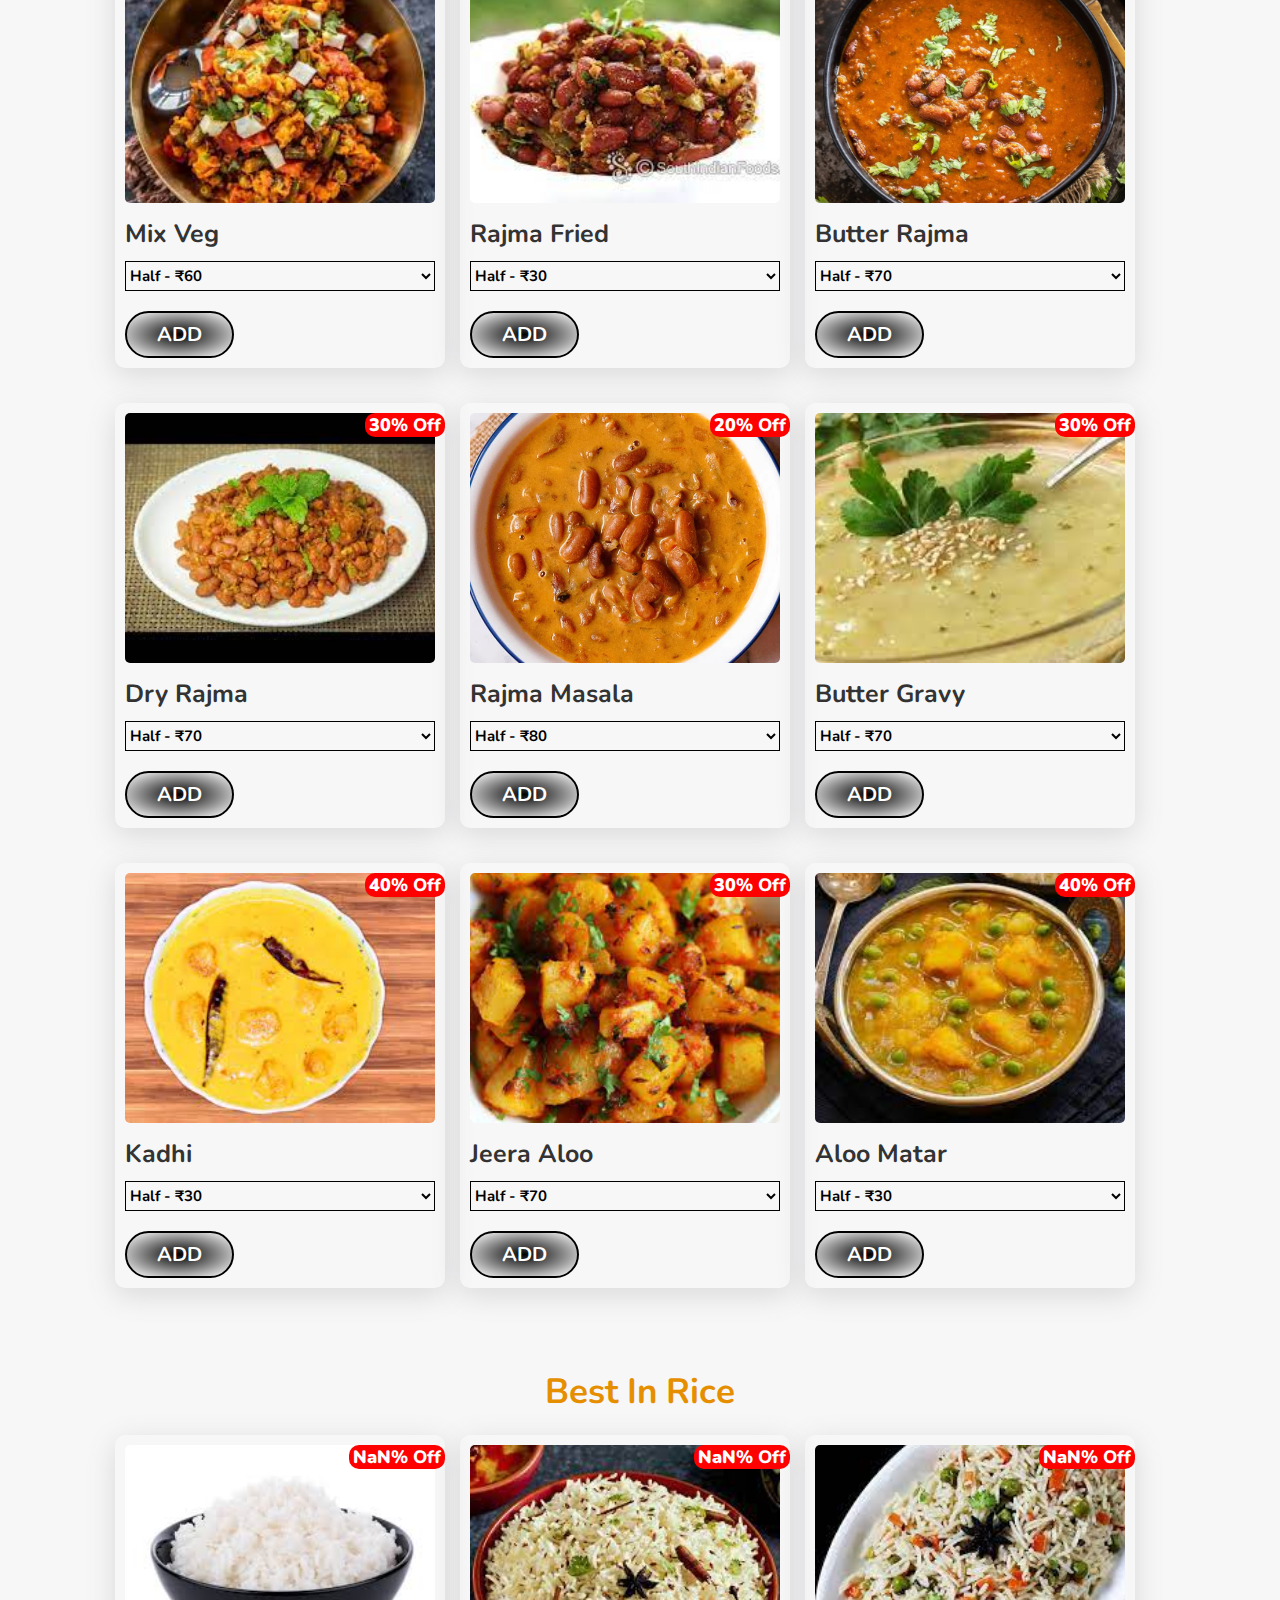
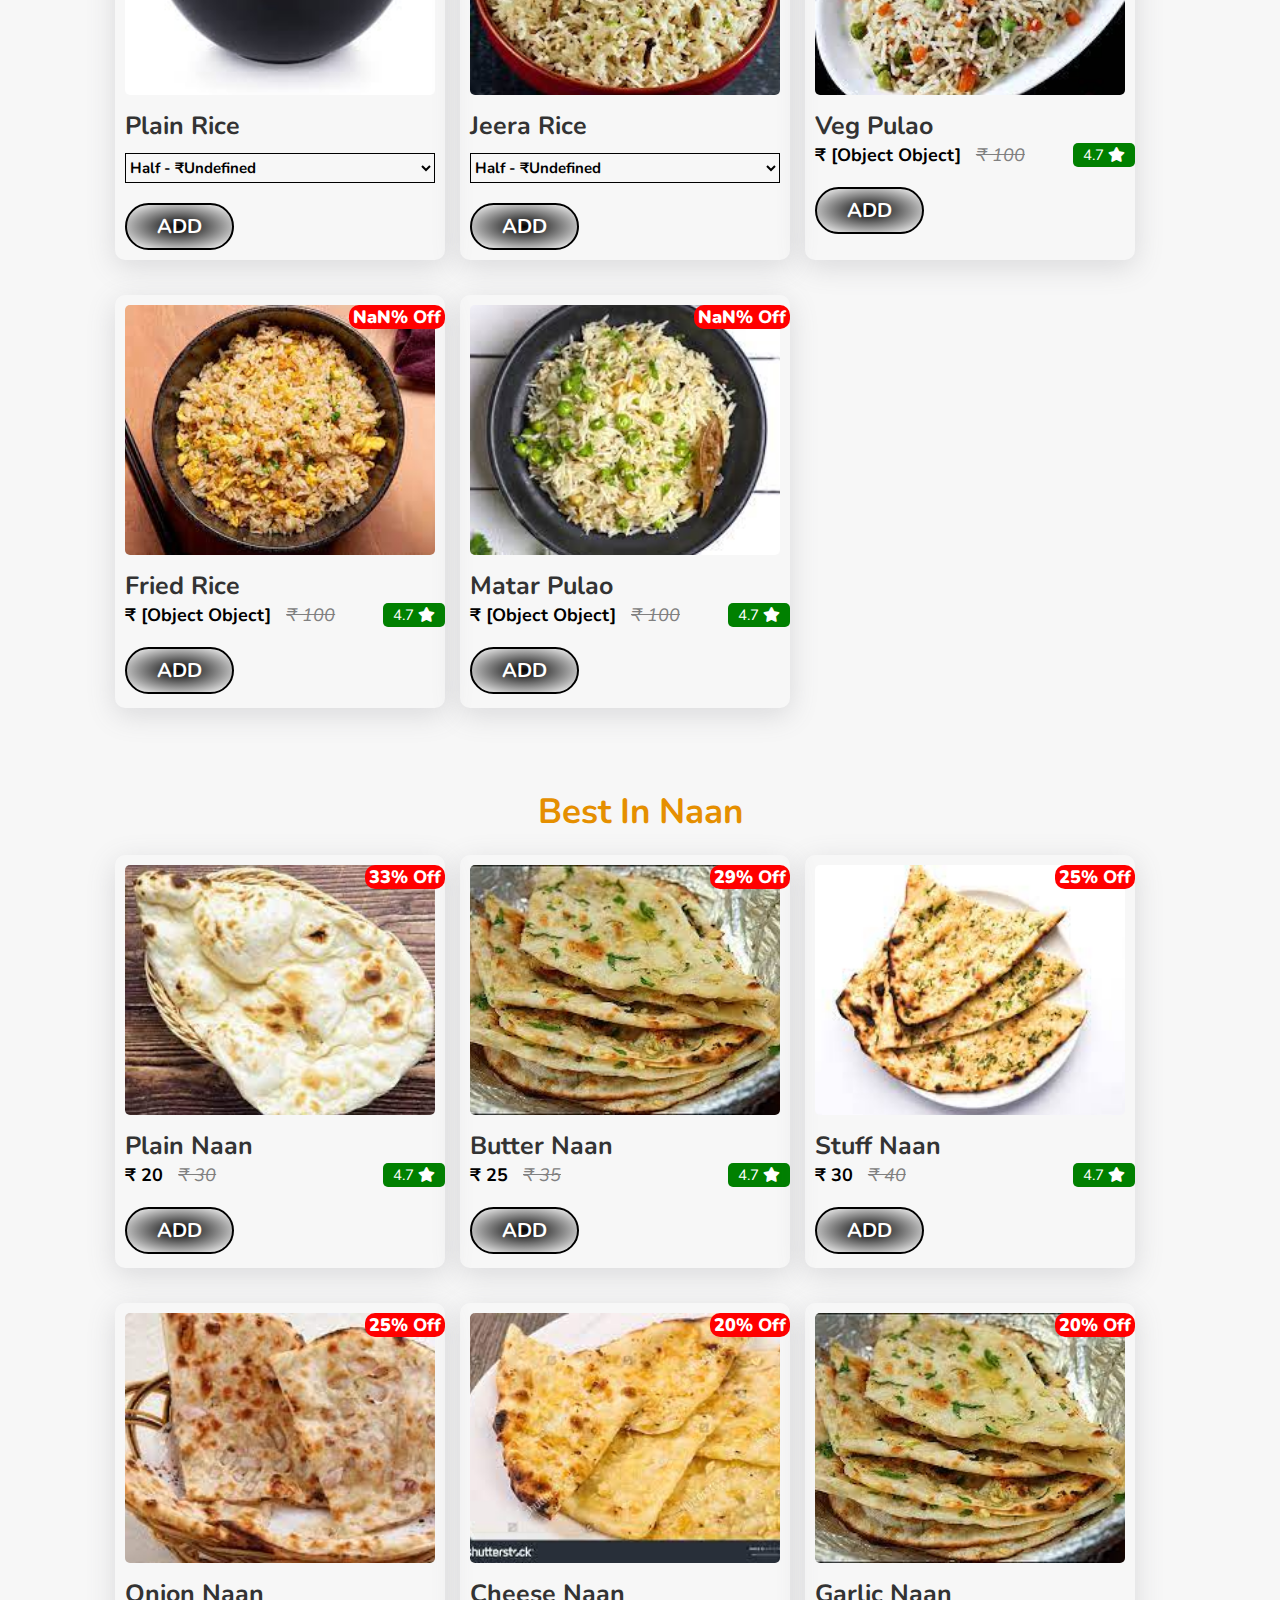
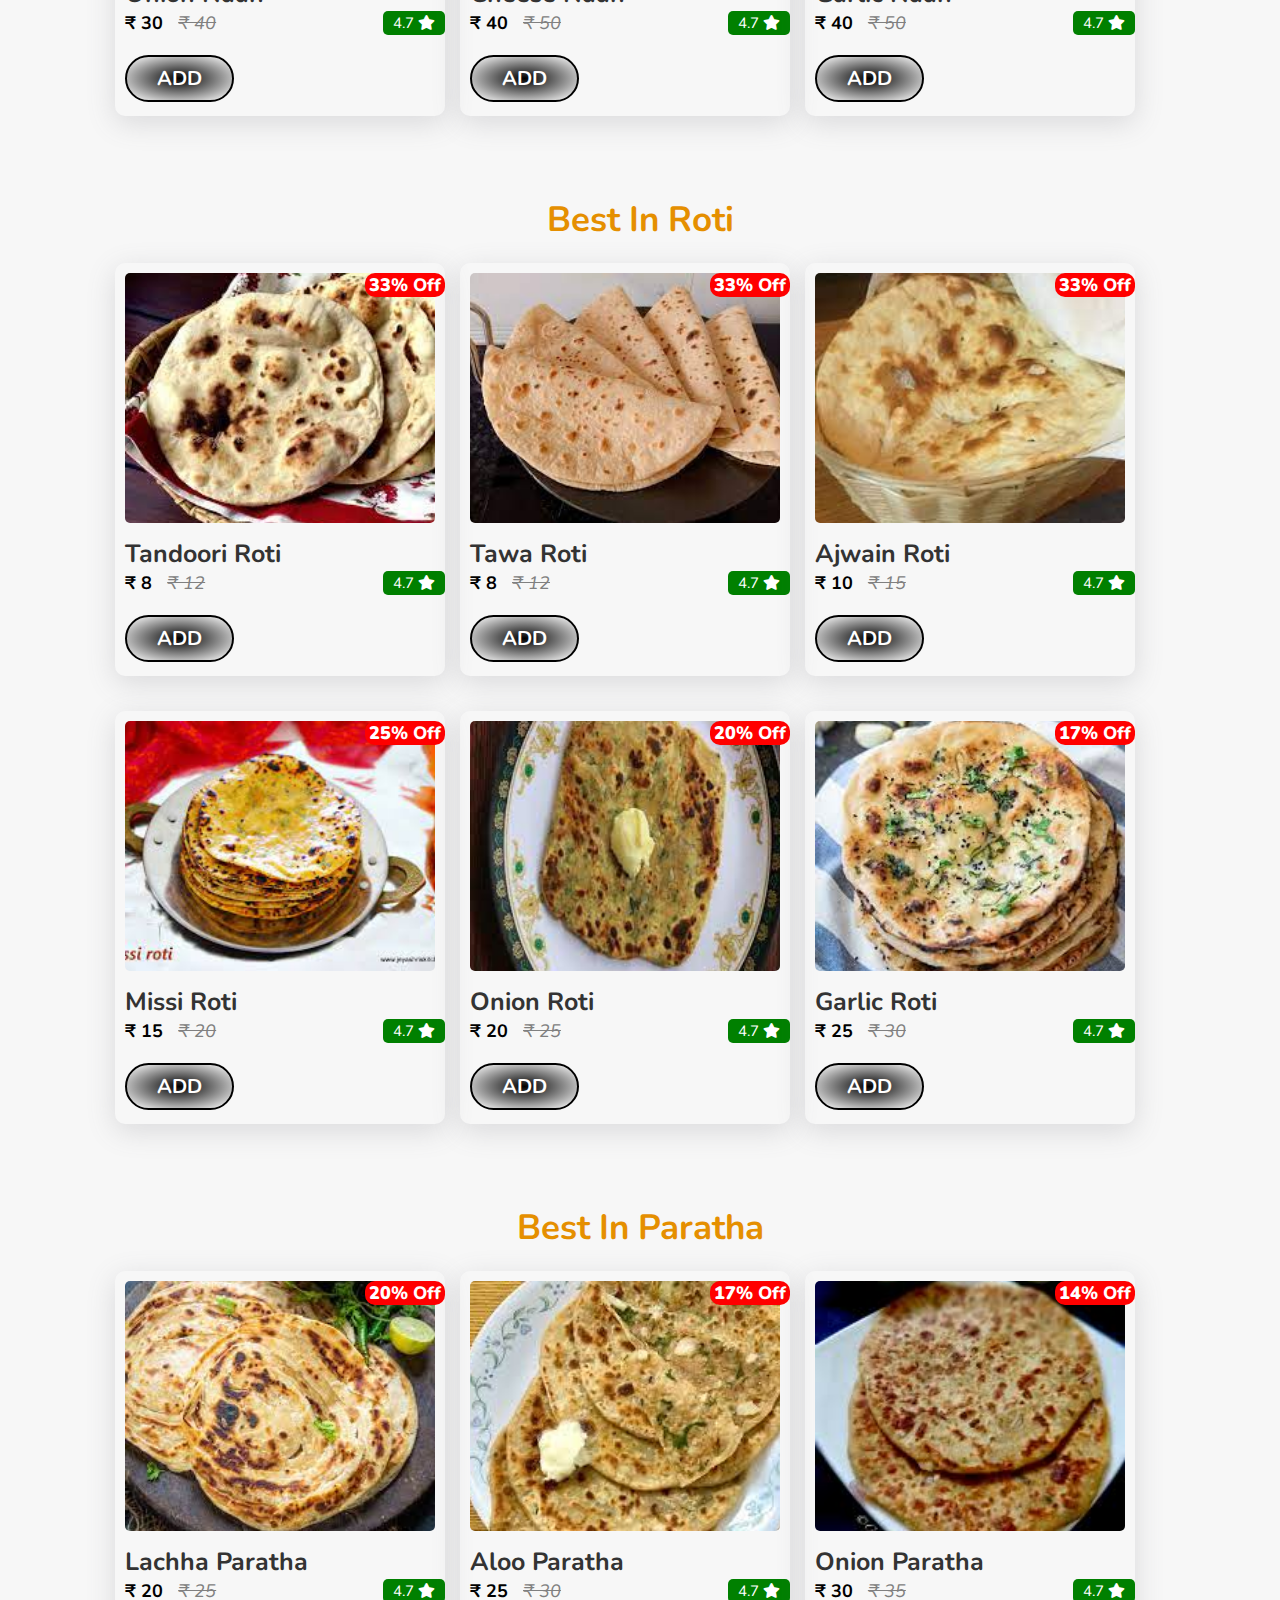
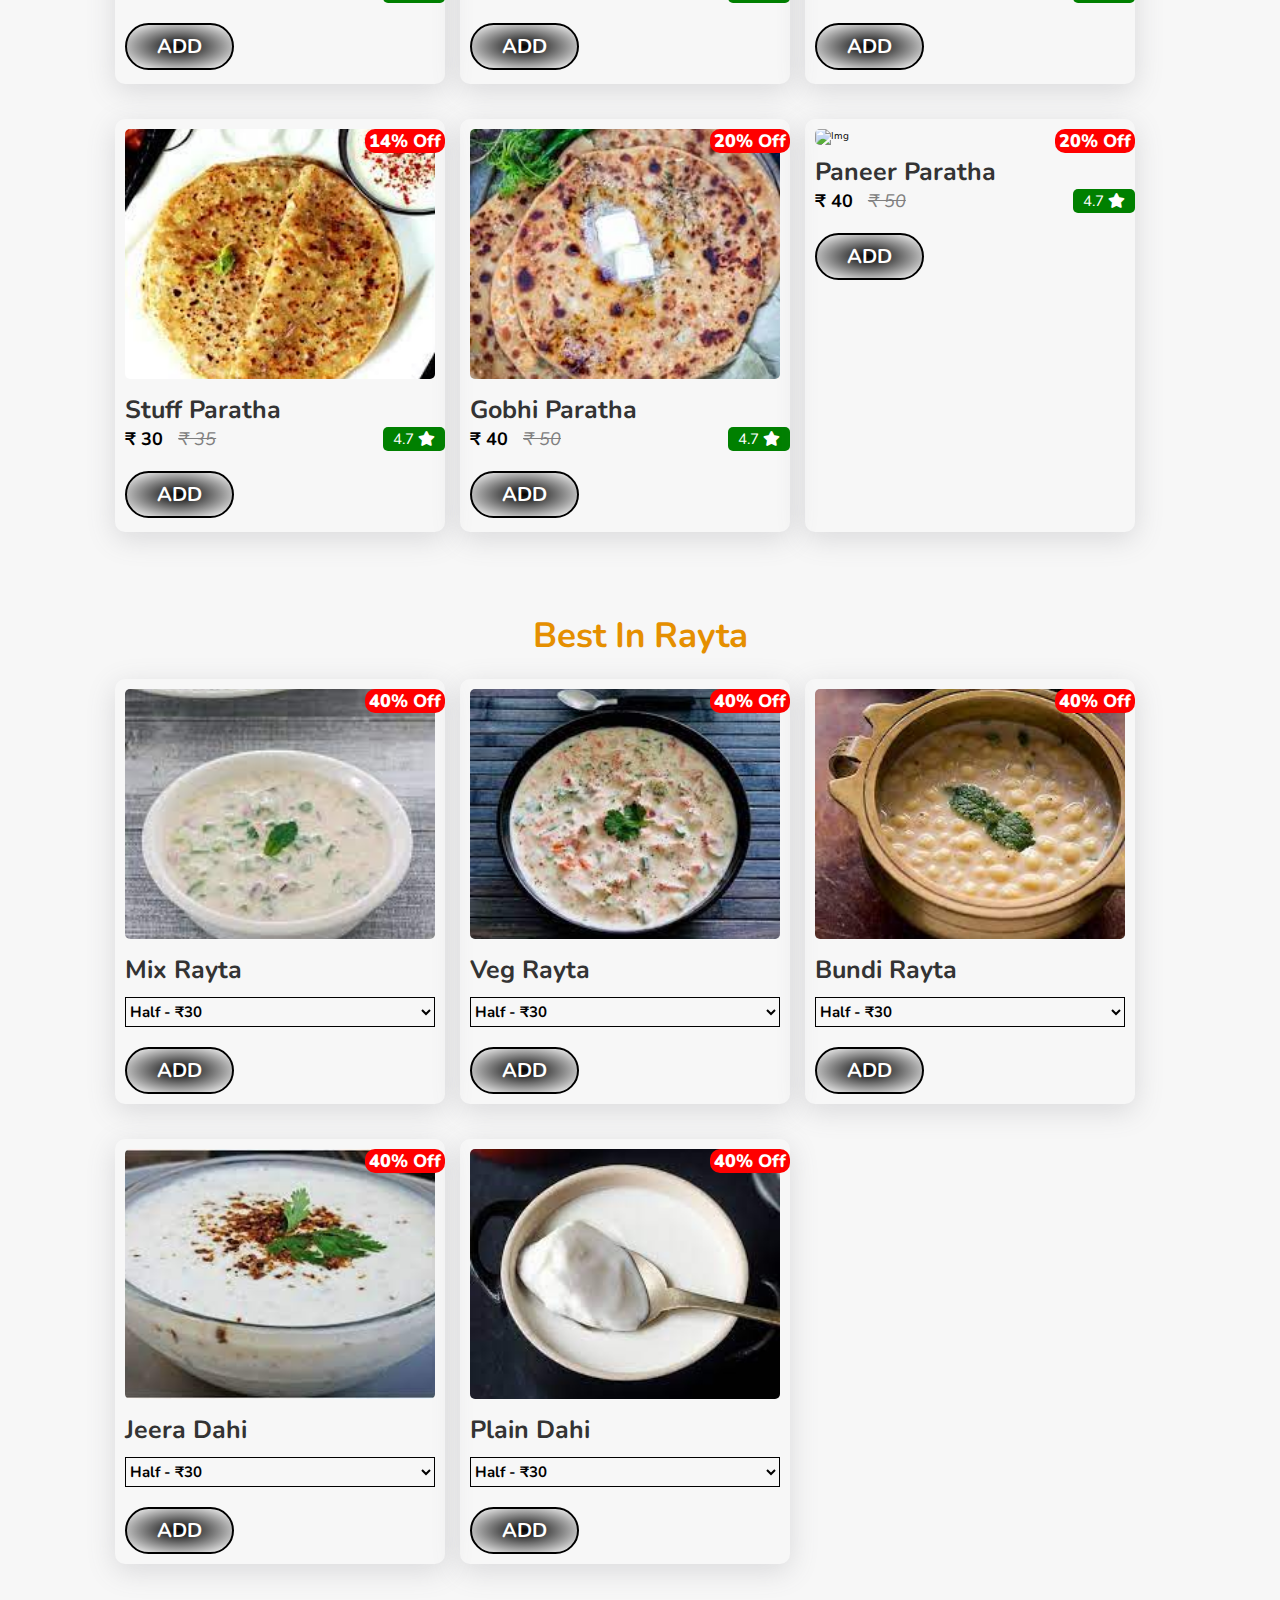
==== commit 33959fe8: "added address option in header also added customer pic optionf" ====
--- a/index.html
+++ b/index.html
@@ -24,18 +24,35 @@
 
   <header class="header">
 
-    <a href="#" id="logo"> <img src="images/chaman.png" alt=""></a>
-
     <div id="menu-bars" class="fas fa-bars"></div>
 
     <nav class="navbar">
       <a href="#home">home</a>
+      <!-- <div class="dropdown">
+        <span class="dropbtn">Menu</span>
+        <div class="dropdown-content">
+          <a href="#Burger">Burger</a>
+          <a href="#Sandwich">Sandwich</a>
+          <a href="#Pasta">Pasta</a>
+          <a href="#pizza">Pizza</a>
+          <a href="#Chinese">Chinese</a>
+          <a href="#Shakes">Shakes</a>
+          <a href="#Garlic">Garlic_bread</a>
+          <a href="#Wrap">Wrap</a>
+          <a href="#Momos">Momos</a>
+          <a href="#Chaap">Chaap</a>
+        </div>
+      </div> -->
       <a href="#speciality">Menu</a>
       <a href="review.html">Review</a>
       <a href="about.html">About Us</a>
       <a href="contact.html">Contact Us</a>
 
     </nav>
+          
+    <div id="dark-mode-toggle" class="dark-mode-toggle" onclick="toggleDarkMode()">
+      <i id="mode-icon" class="fas fa-3x fa-moon"></i>
+    </div>
 
     <div id="cartModal" class="modal">
       <div class="modal-content">
@@ -50,15 +67,11 @@
       <i class="fas fa-3x fa-shopping-cart"></i>
     </div>
 
-    <div id="dark-mode-toggle" class="dark-mode-toggle" onclick="toggleDarkMode()">
-      <i id="mode-icon" class="fas fa-3x fa-moon"></i>
-    </div>
+        <a href="signup.html" id="logo"> <img id="headerLogo" src="images/login2.jpeg" alt=""></a>
+
   </header>
 
   <!-- header section ends -->
-
-  <div class="menu-head" id="menu-head"></div>
-
 
   <!-- home section starts  -->
 
--- a/style.css
+++ b/style.css
@@ -38,16 +38,17 @@
   display: flex;
   justify-content: space-between;
   align-items: center;
-  padding: 2rem 9%;
+  padding: 2rem;
+  border-radius: 0 0 3rem 3rem;
   background-color: white;
   box-shadow: 0 0.5rem 1rem rgba(0, 0, 0, 0.1);
   z-index: 100;
 }
 
 .header #logo img {
-  width: 50px;
-  height: 50px;
-  border: 1px solid orange;
+  width: 40px;
+  height: 40px;
+  box-shadow: 0px 0px 10px rgba(0.9, 0.6, 0.6, 0.9);
 }
 
 header .navbar a {
@@ -358,7 +359,7 @@
   display: inline-block;
   padding: 0.8rem 3rem;
   border: 0.2rem solid black;
-  background: repeating-radial-gradient(black, transparent 100px);
+  background: repeating-radial-gradient(black, transparent 70px);
   color: white;
   font-weight: bolder;
   cursor: pointer;
@@ -398,7 +399,7 @@
   display: inline-block;
   padding: 0.8rem 3rem;
   border: 0.2rem solid black;
-  background: repeating-radial-gradient(black, transparent 100px);
+  background: repeating-radial-gradient(black, transparent 70px);
   color: white;
   cursor: pointer;
   font-size: 2rem;
@@ -781,7 +782,7 @@
   }
 
   .navbar.active {
-    top: 66%;
+    top: 100%;
     clip-path: polygon(0 0, 100% 1%, 100% 100%, 0 100%);
   }
 
@@ -811,57 +812,9 @@
   html {
     font-size: 50%;
   }
+
   .order .row form .inputBox input {
     width: 100%;
-  }
-  .header{
-    padding: .5rem 9%;
-  }
-  .heading{
-    margin-top: 114px;
-  }
-  .main-box-speciality{
-    margin-top: 114px;
-  }
-  .menu-head{
-    position: fixed;
-    display: none;
-    width: 100vw;
-    overflow-x: scroll;
-    position: sticky;
-    top: 60px;
-    background: white;
-    z-index: 100;
-    /* border-bottom: 1px solid rgb(219, 219, 219); */
-    /* margin-top: 65px; */
-    transform: translateZ(0);
-    -webkit-transform: translateZ(0);
-  }
-  .menu-item{
-    margin: 0 10px;
-      text-align: center;
-      flex-direction: column;
-      display: flex;
-      align-items: center;
-      margin-top: 15px;
-      border-radius: 25px;
-      cursor: pointer;
-      transition: 0.3s all ease-in-out;
-  }
-  .menu-item img{
-    width: 50px;
-    height: 50px;
-    border-radius: 50%;
-  }
-  .menu-name{
-    margin: 5px 0;
-    color: #e58f00;
-    width: max-content;
-    font-size: 16px;
-    font-weight: 800;
-  }
-  .activee{
-    margin-top: 105px;
   }
 }
 
@@ -976,11 +929,11 @@
 }
 body.dark-mode .btn {
   color: black;
-  background: repeating-radial-gradient(white, rgba(100, 100, 111, 0.2) 200px);
+  background: repeating-radial-gradient(white, transparent);
 }
 body.dark-mode .btnn {
   color: black;
-  background: repeating-radial-gradient(white, rgba(100, 100, 111, 0.2) 100px);
+  background: repeating-radial-gradient(white, transparent);
 }
 /* body.dark-mode .go {
   background-color: white;
@@ -1084,9 +1037,6 @@
 }
 body.dark-mode .dropdownn{
   border: 1px solid white;
-}
-body.dark-mode .menu-head{
-  background-color: #191919;
 }
 /*------------------------contact-us style---------------------------*/
 
@@ -1127,8 +1077,10 @@
   padding: 0;
 }
 .map {
-  padding: 0 1rem ;
+  padding: 0 1rem;
   margin-bottom: 4rem;
+  justify-content: center;
+  display: flex;
 
 }
 .submit-button {
@@ -1274,8 +1226,8 @@
 }
 .close-button {
   position: absolute;
-  top: -27px;
-  right: -20px;
+  top: -42px;
+  right: 41%;
   background: transparent;
   border: none;
   font-size: 20px;
@@ -1285,6 +1237,7 @@
   padding: 0.5rem 1.2rem;
   font-size: 2rem;
   border-radius: 3rem;
+box-shadow: 0px 0px 10px rgba(0.9, 0.6, 0.6, 0.9);
 }
 .popup-invoice-button{
   /* margin: 1rem; */
@@ -1401,6 +1354,18 @@
   -webkit-appearance: none;
   margin: 0;
 }
-.menu-head{
-  display: none;
-  }+
+#loader{
+  display: block;
+  font-size: 2rem;
+  position: absolute;
+  top: 50%;
+  left: 40%;
+  font-weight: 800;
+  /* background: grey; */
+  padding: 1rem 2rem;
+  border-radius: 2rem;
+  background: #363636;
+  color: white;
+  box-shadow: 2px 2px 11px 2px grey;
+}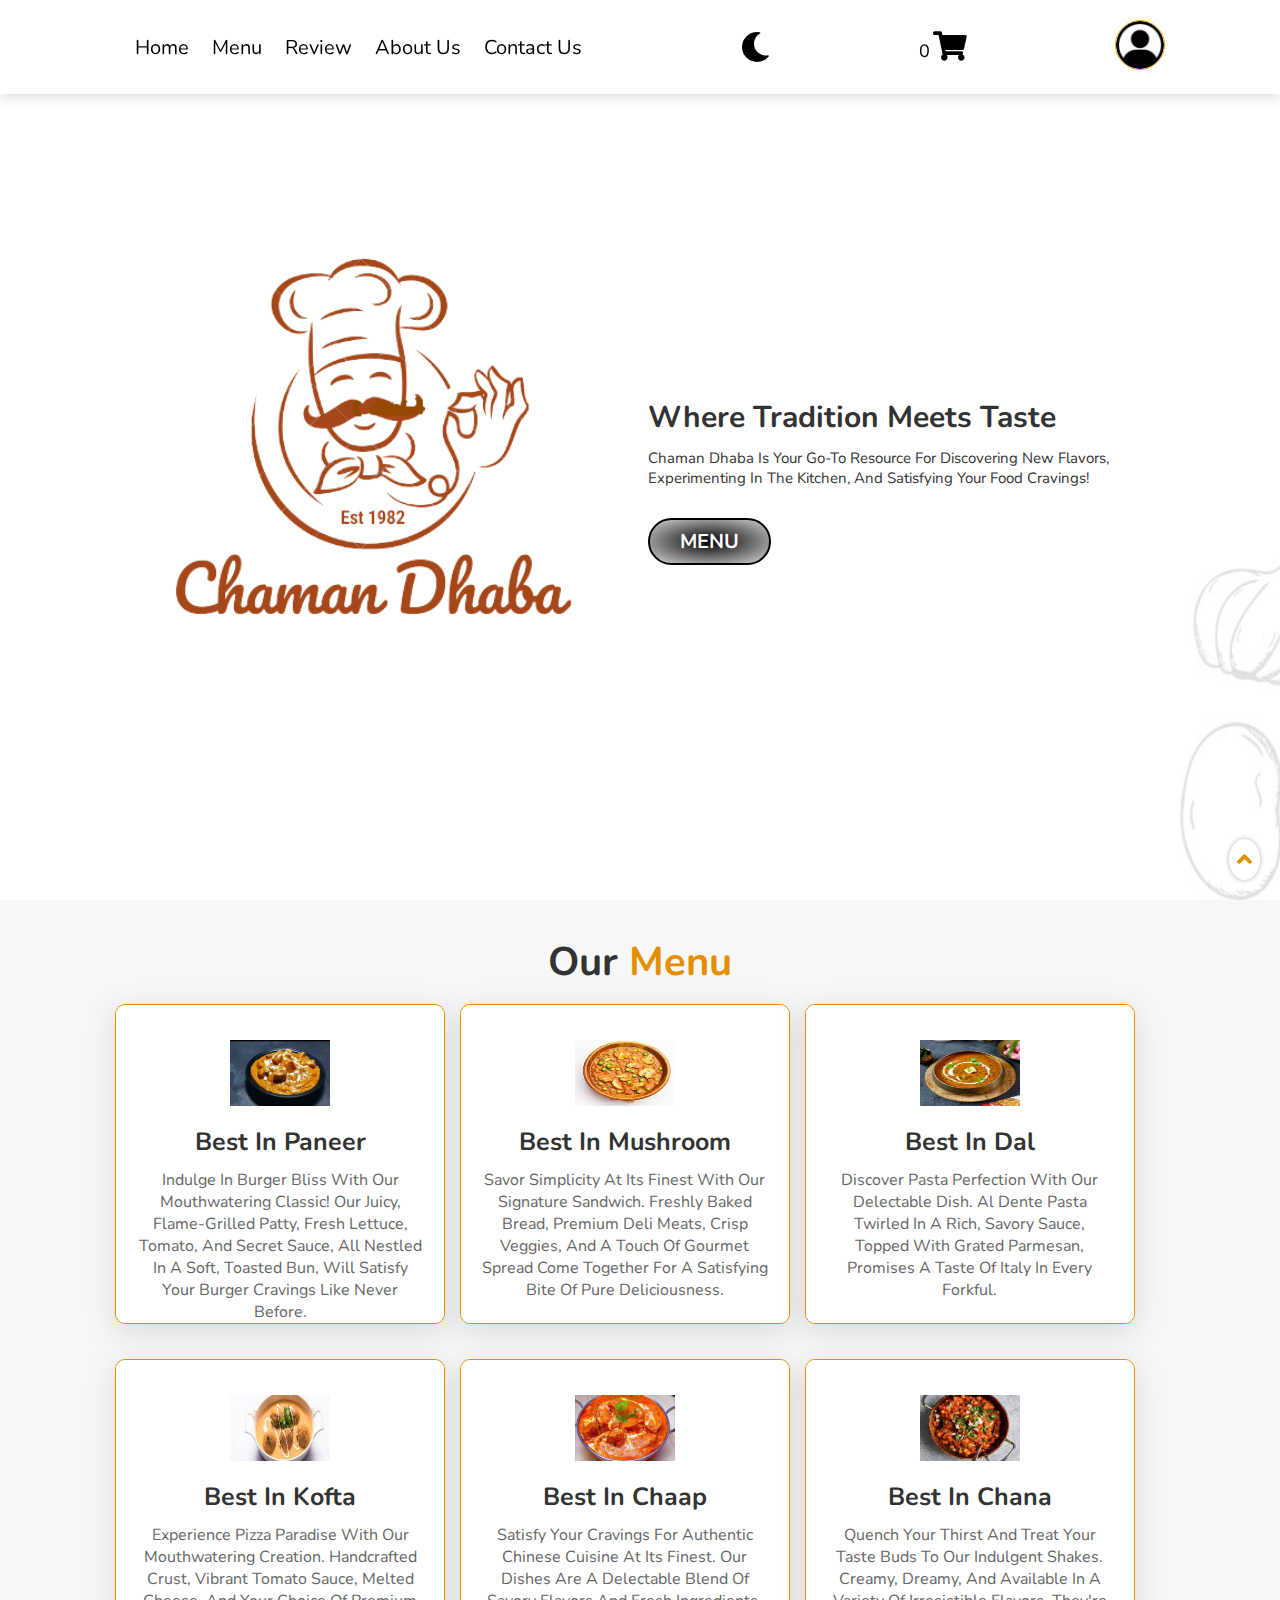
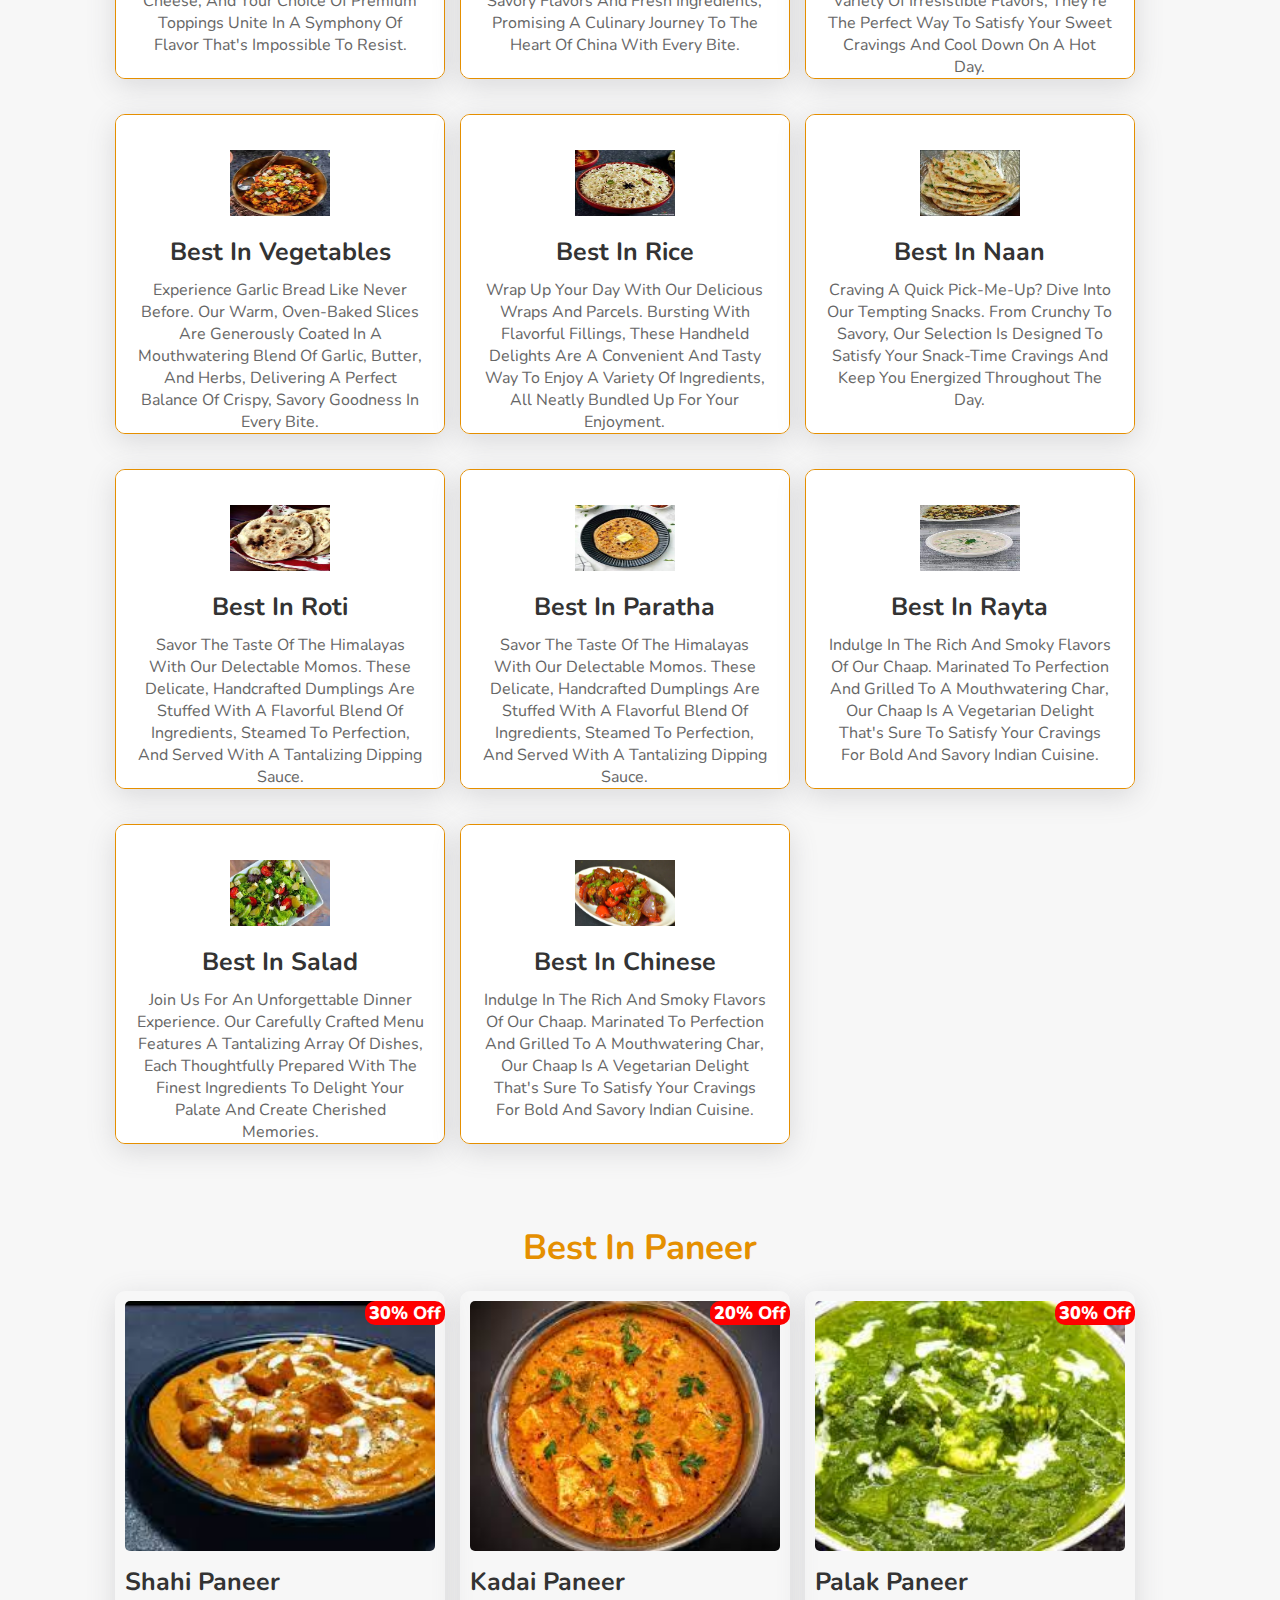
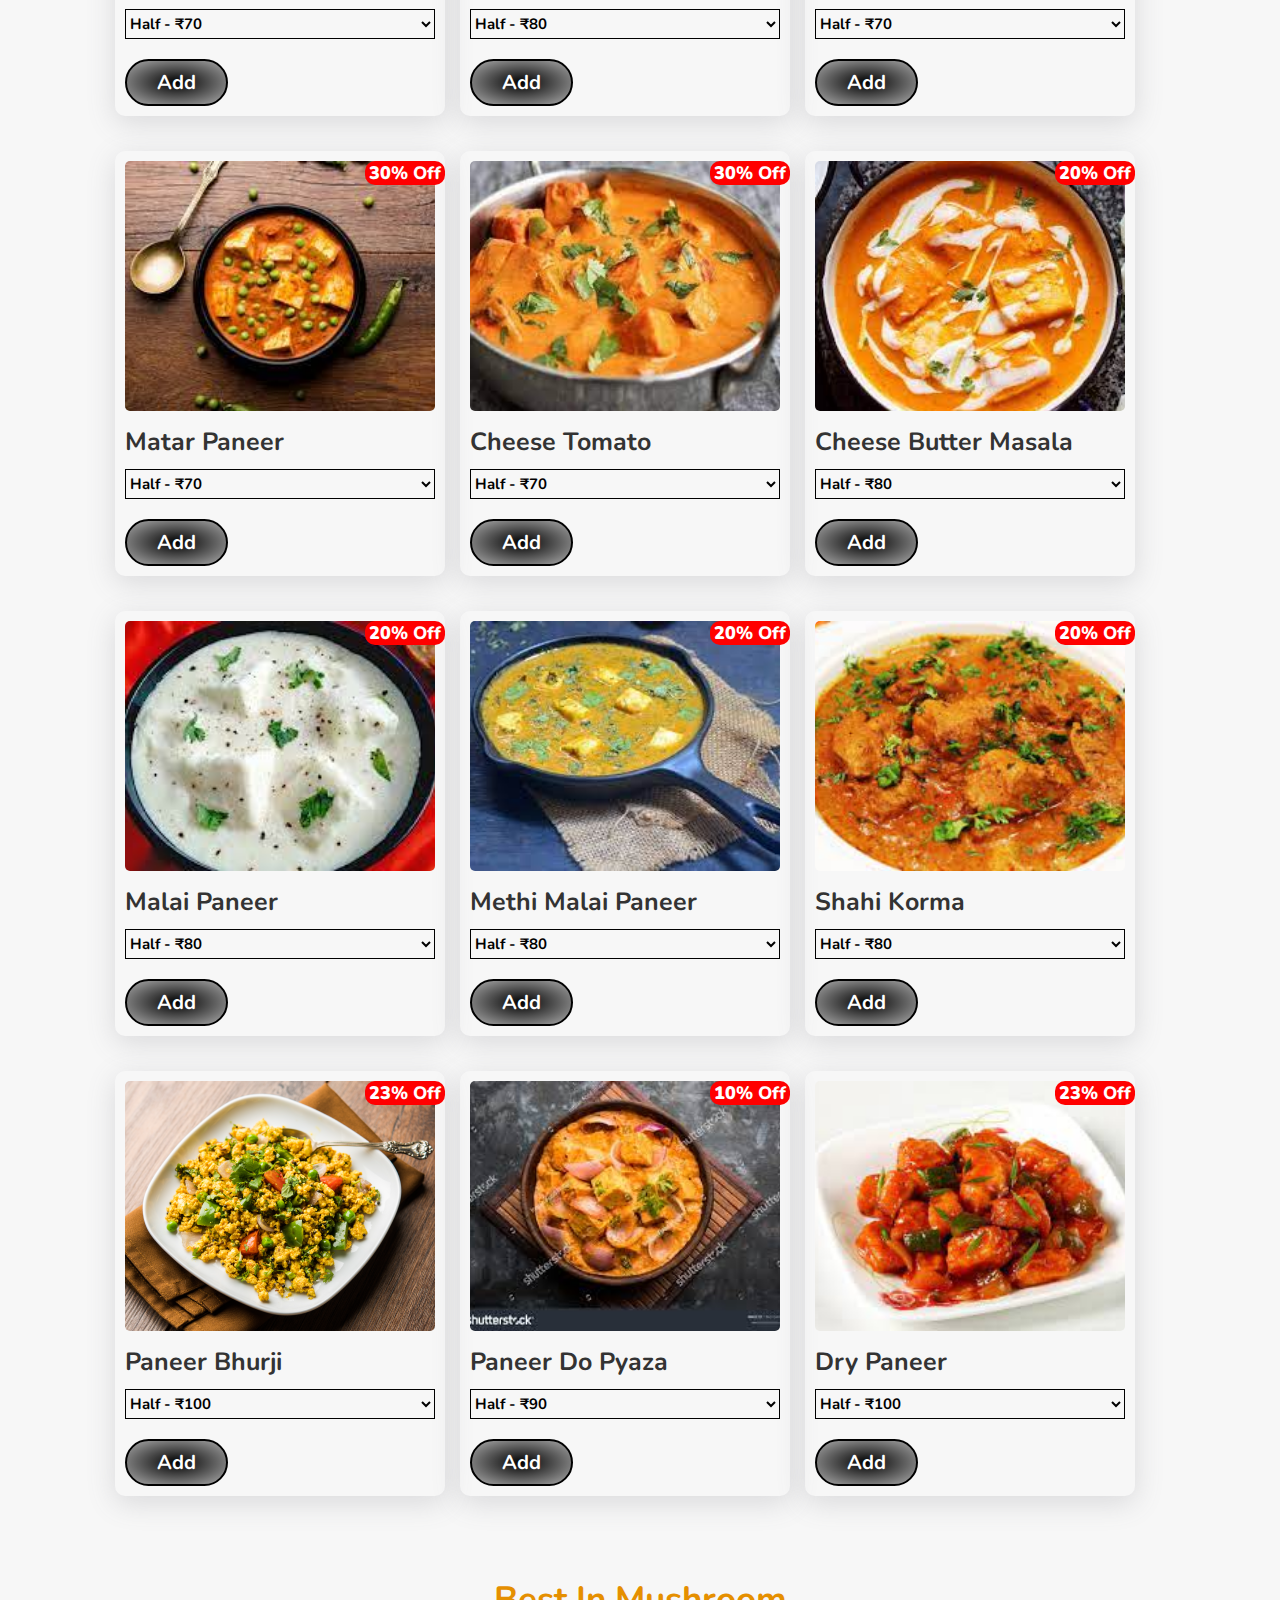
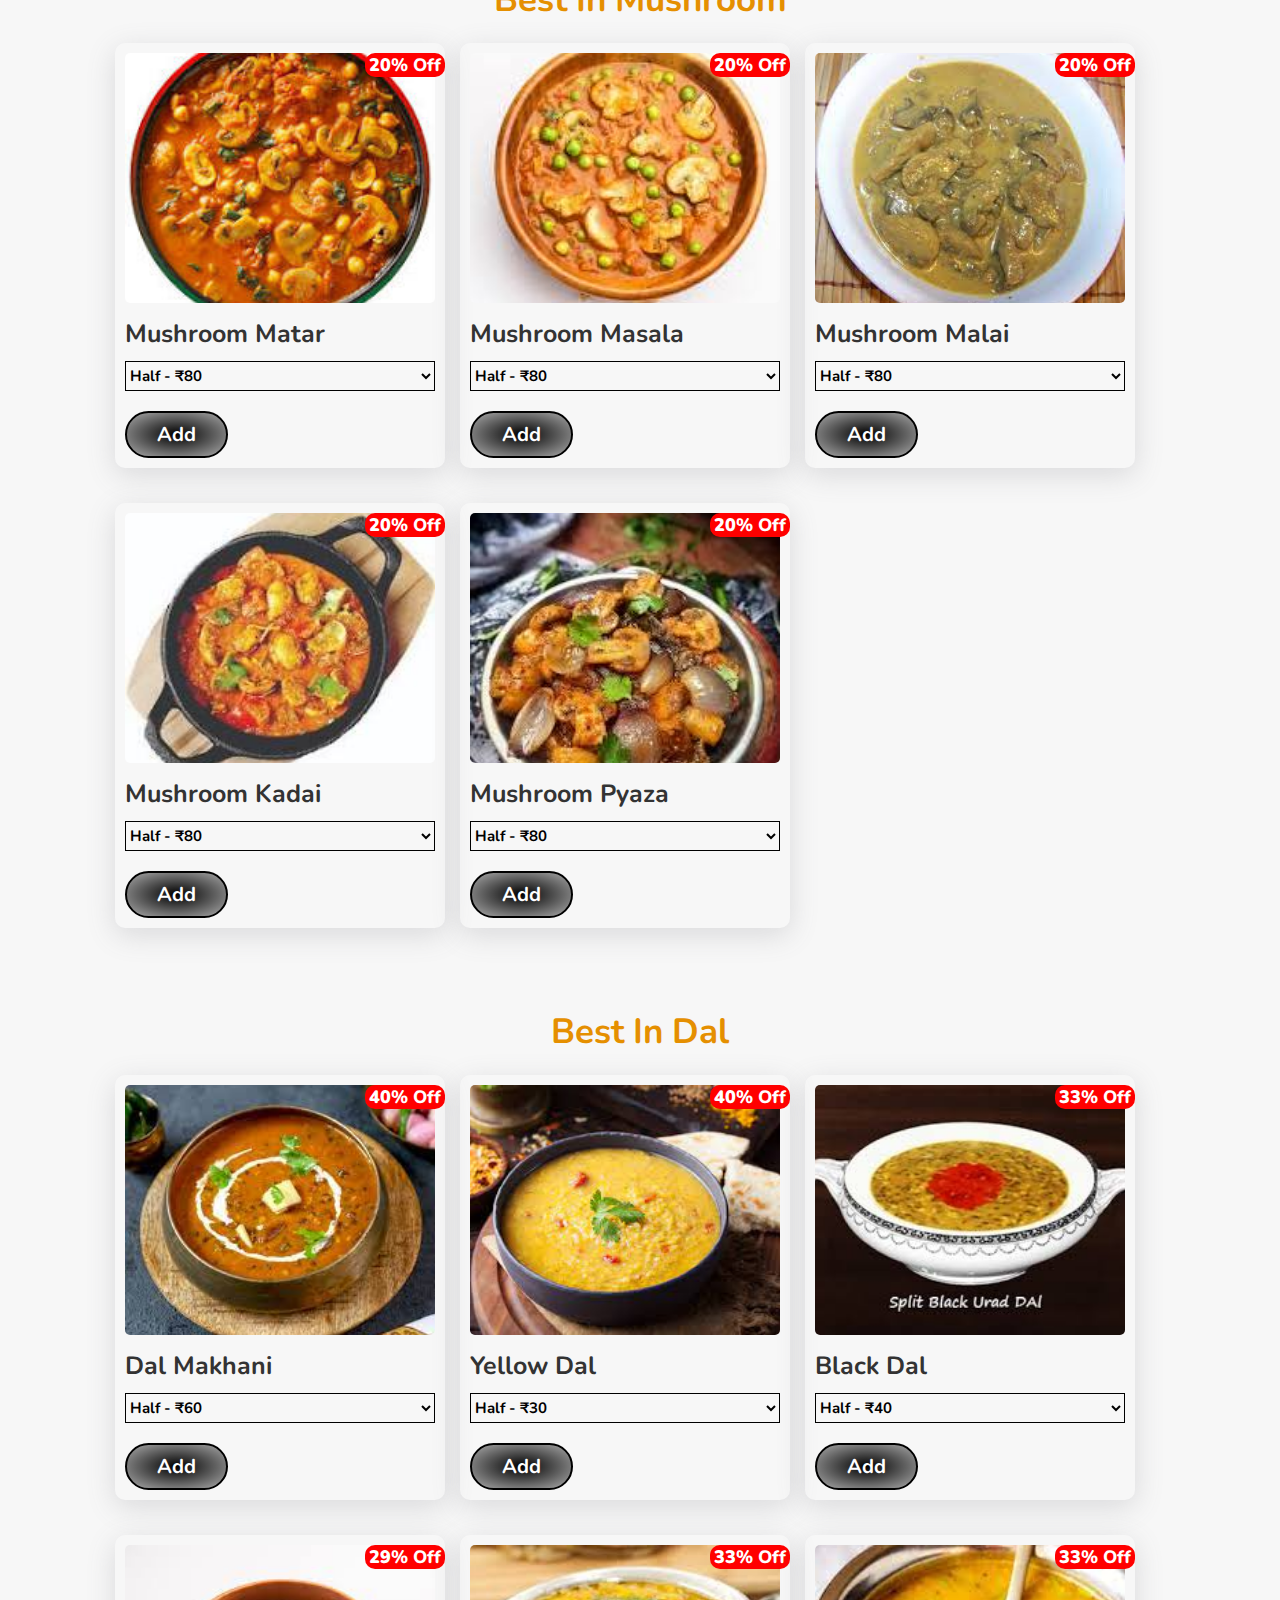
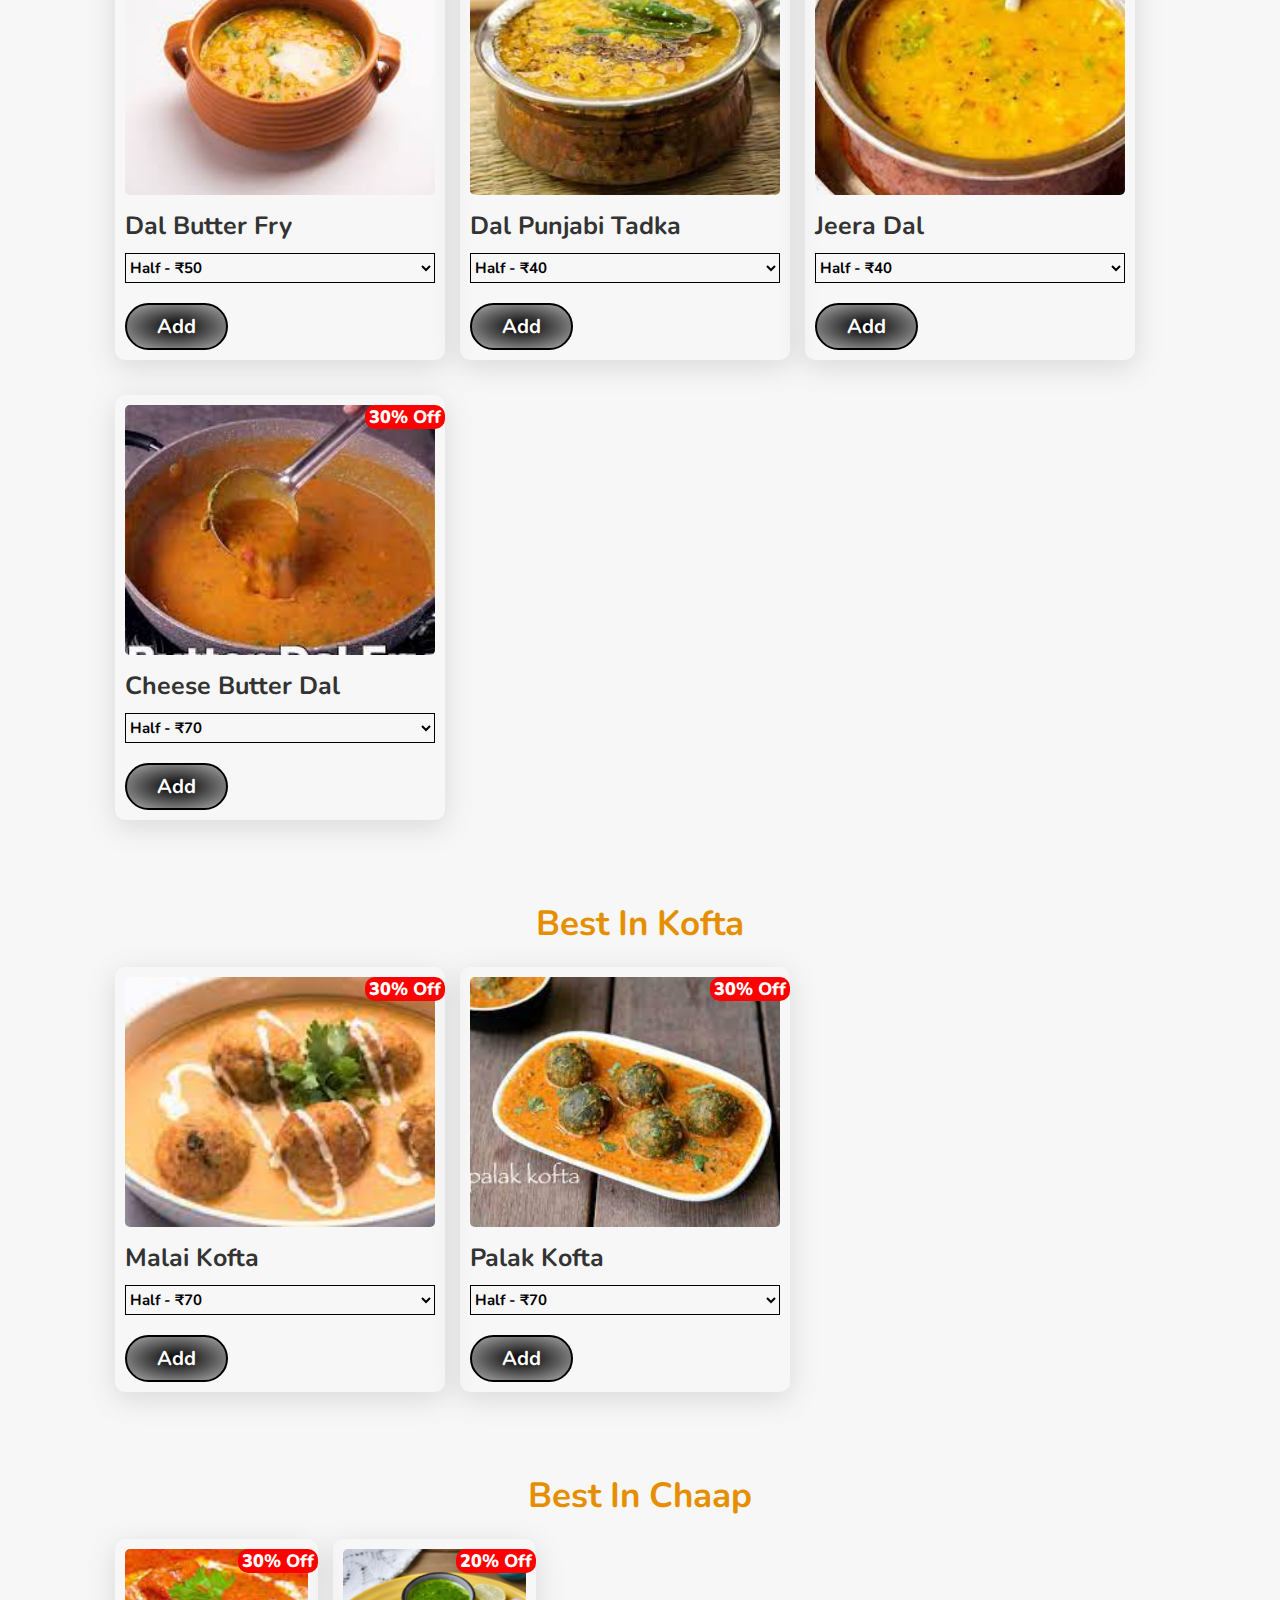
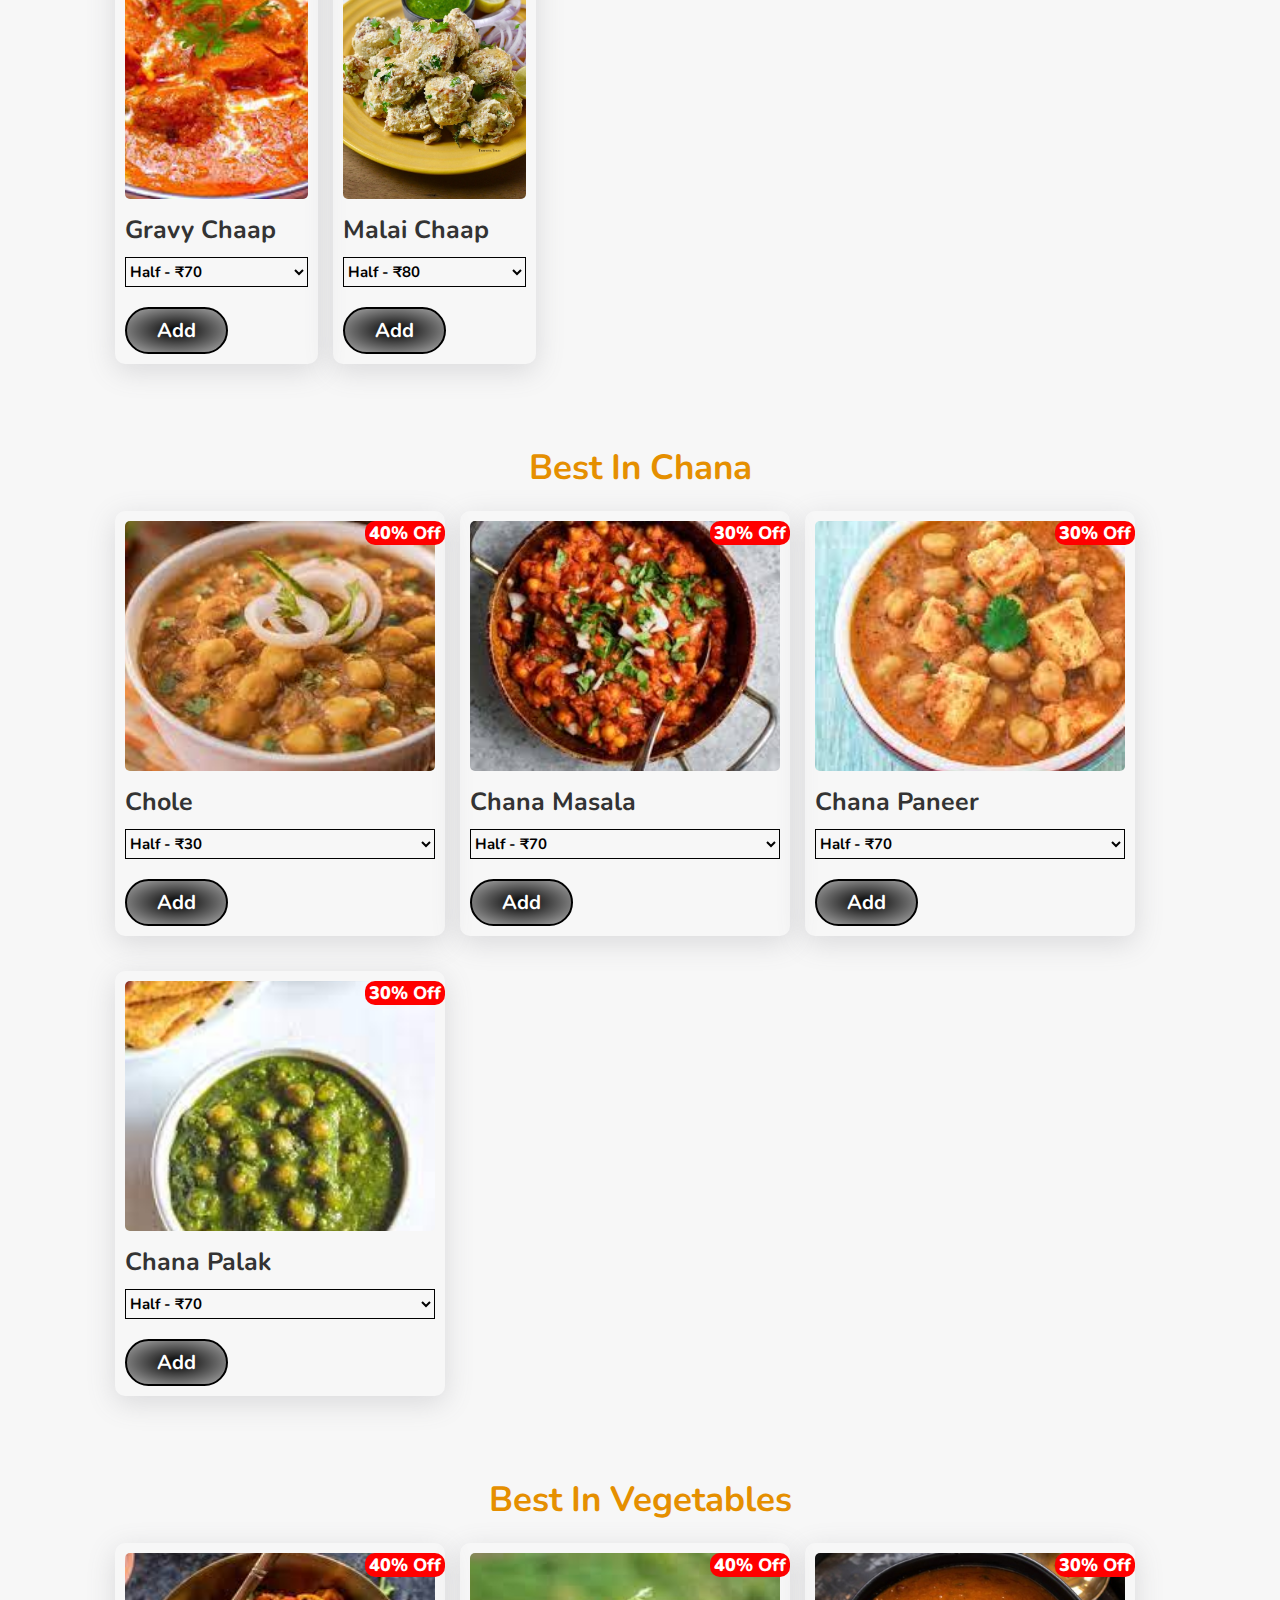
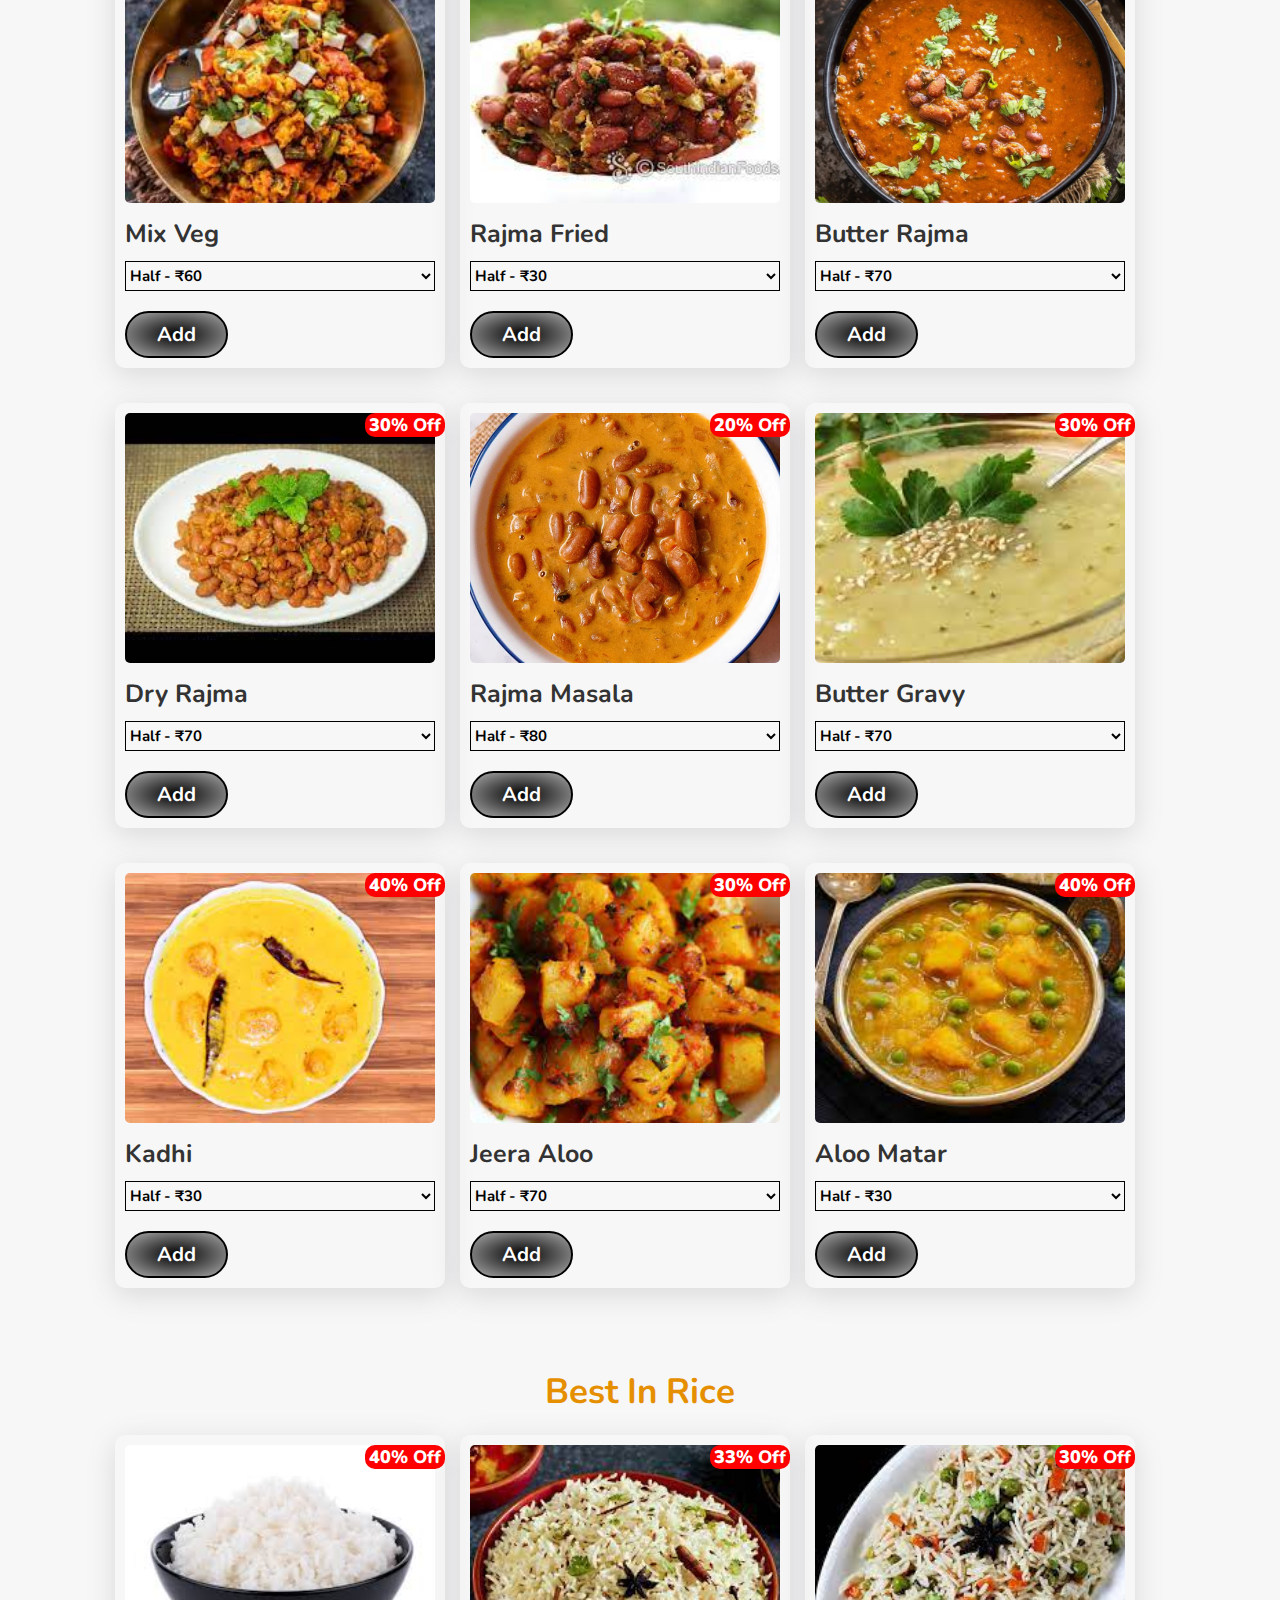
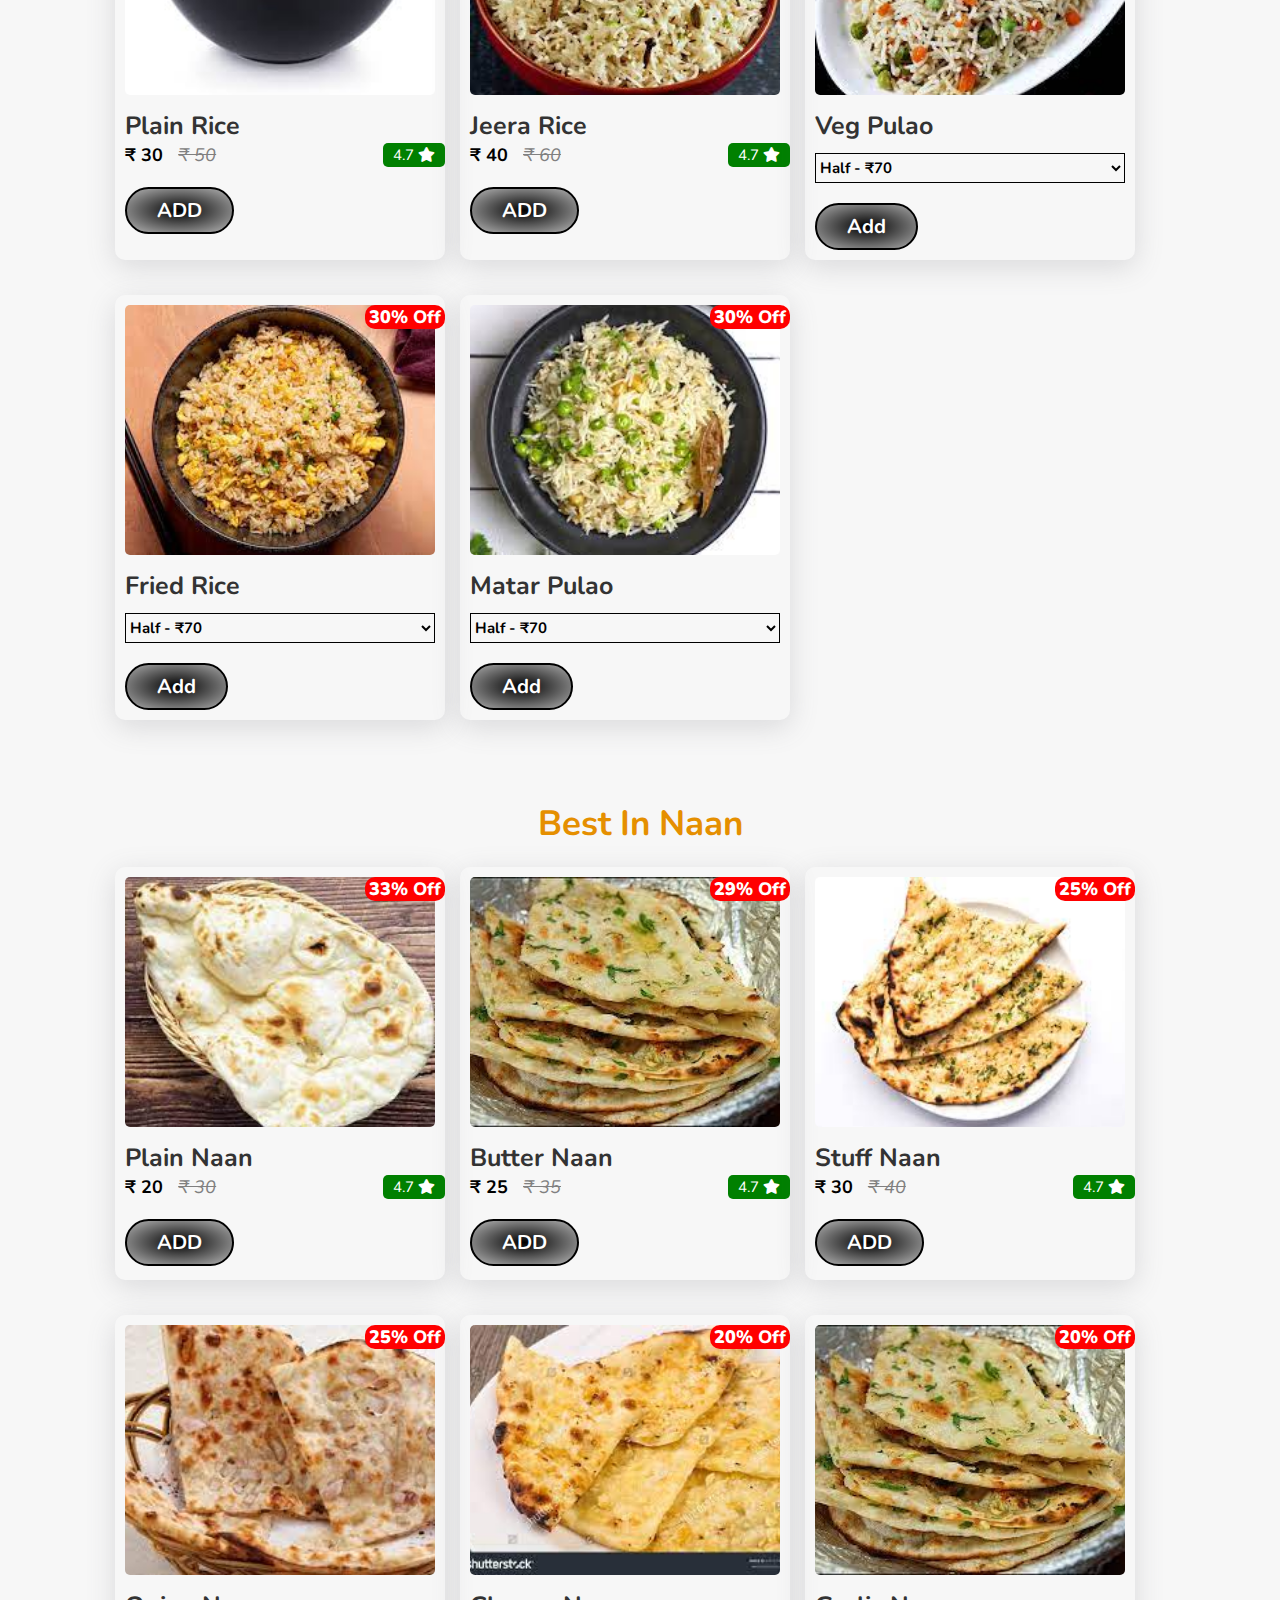
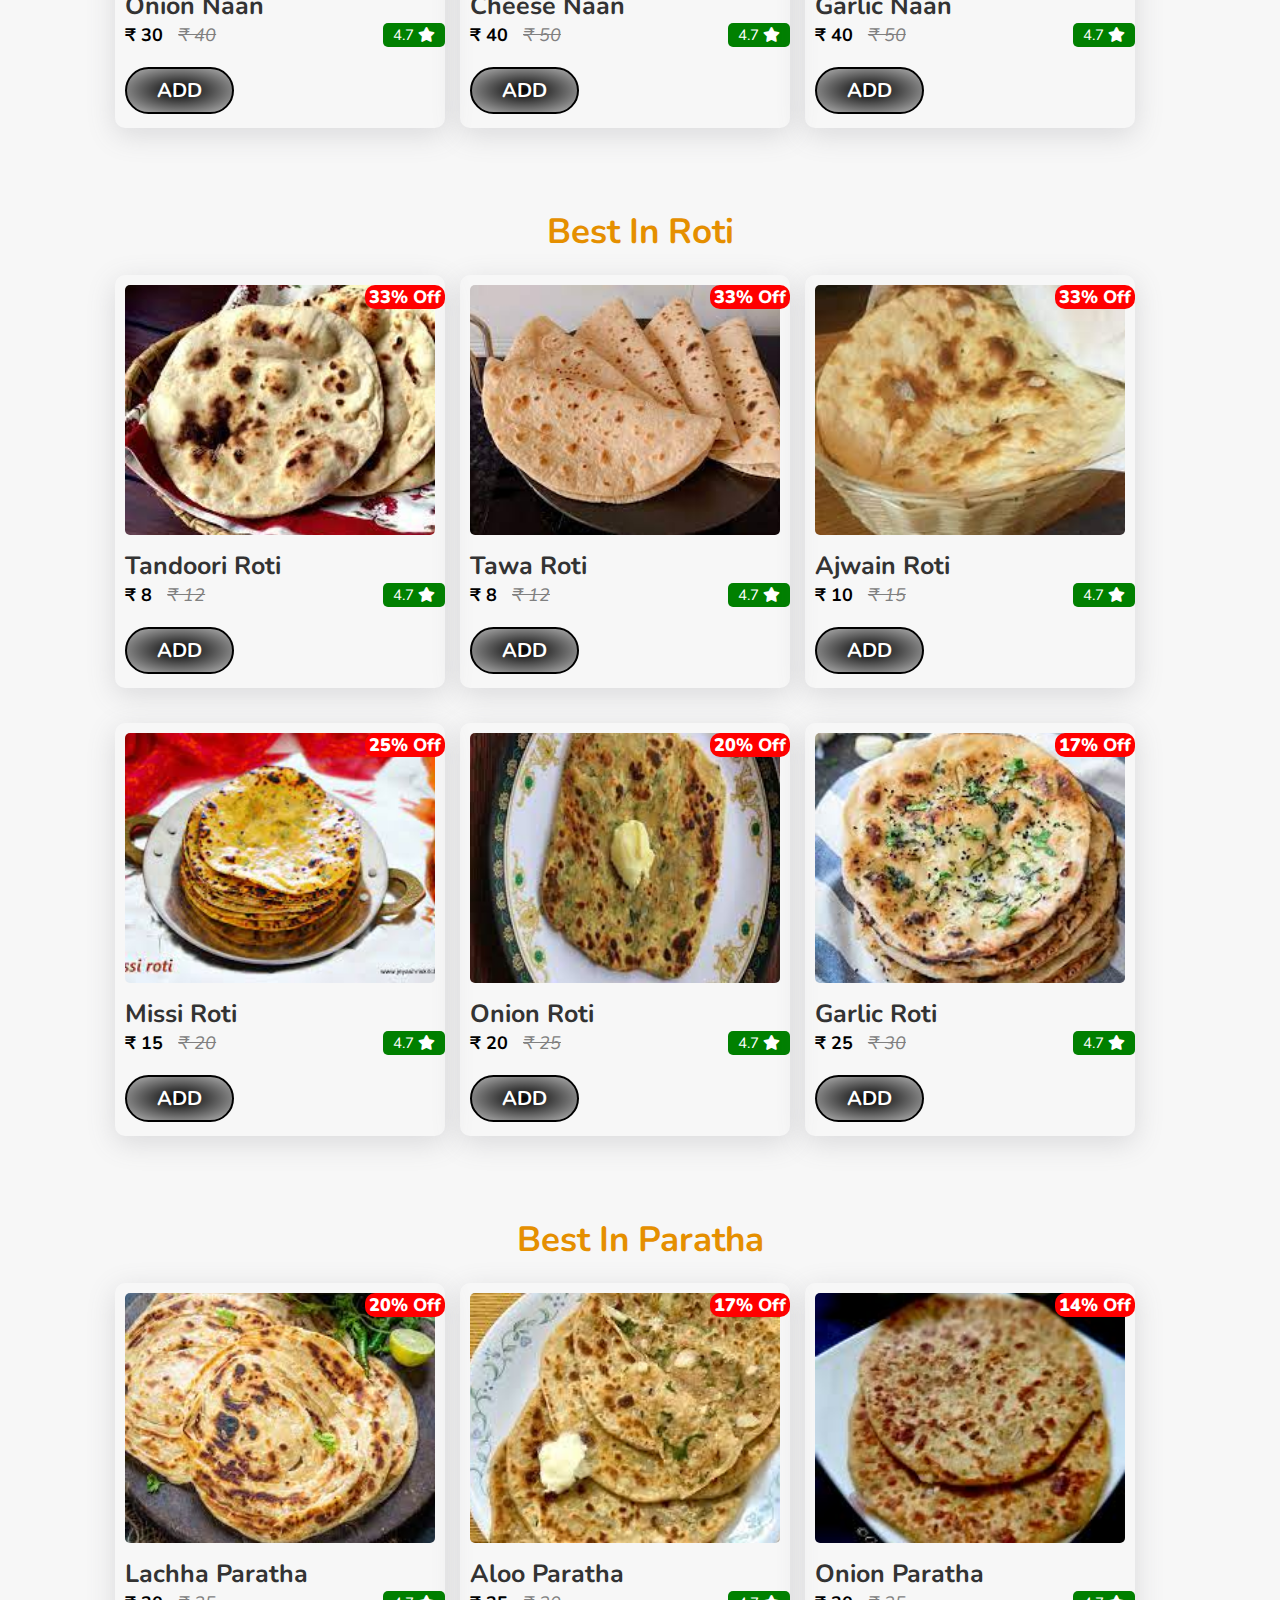
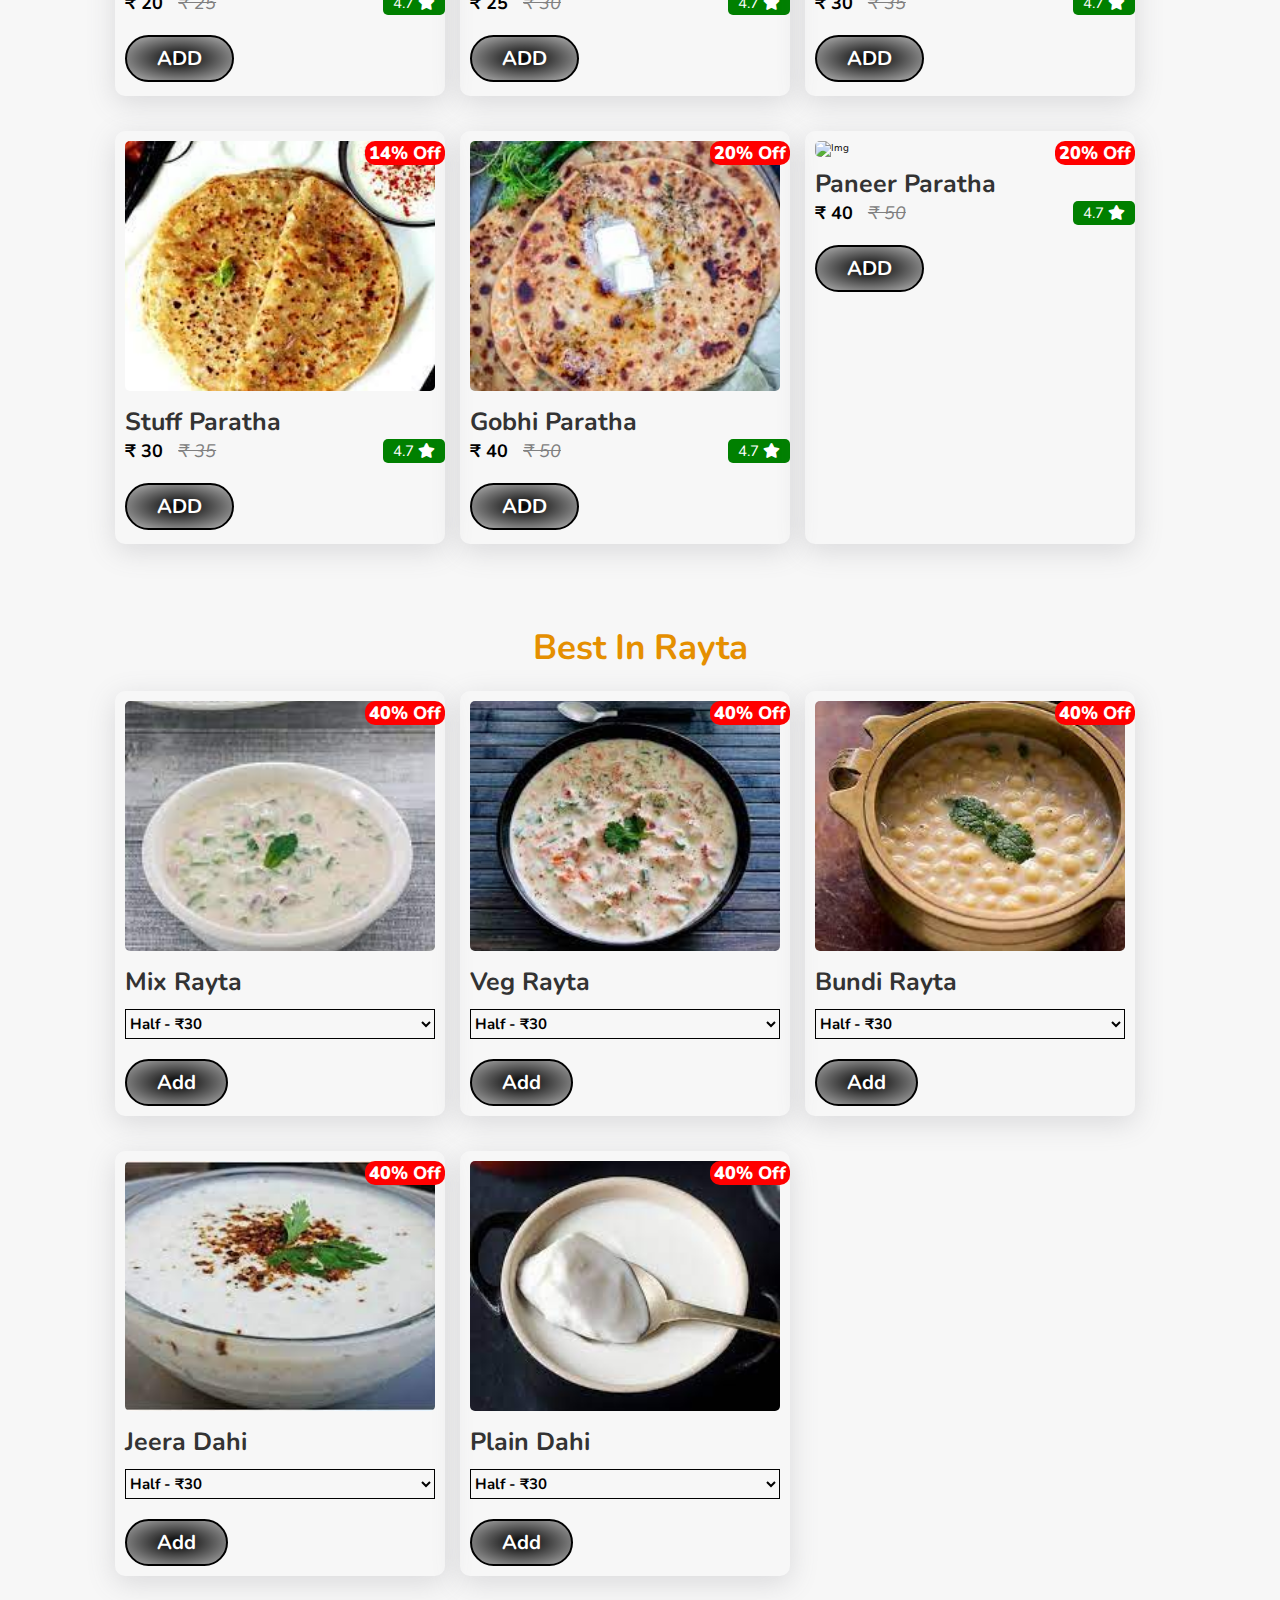
==== commit 86337c2c: "Merge branch 'main' of https://github.com/neeraj1264/chamandhaba" ====
--- a/index.html
+++ b/index.html
@@ -11,7 +11,7 @@
   <link rel="stylesheet" href="https://cdnjs.cloudflare.com/ajax/libs/font-awesome/5.15.3/css/all.min.css">
 
   <!-- custom css file link  -->
-  <link rel="stylesheet" href="style.css">
+  <link rel="stylesheet" href="hidden.css">
   <link rel="shortcut icon" type="image" href="./images/logo1.png">
   <script src="https://cdnjs.cloudflare.com/ajax/libs/pdfmake/0.1.68/pdfmake.min.js"></script>
   <script src="https://cdnjs.cloudflare.com/ajax/libs/pdfmake/0.1.68/vfs_fonts.js"></script>
@@ -28,21 +28,6 @@
 
     <nav class="navbar">
       <a href="#home">home</a>
-      <!-- <div class="dropdown">
-        <span class="dropbtn">Menu</span>
-        <div class="dropdown-content">
-          <a href="#Burger">Burger</a>
-          <a href="#Sandwich">Sandwich</a>
-          <a href="#Pasta">Pasta</a>
-          <a href="#pizza">Pizza</a>
-          <a href="#Chinese">Chinese</a>
-          <a href="#Shakes">Shakes</a>
-          <a href="#Garlic">Garlic_bread</a>
-          <a href="#Wrap">Wrap</a>
-          <a href="#Momos">Momos</a>
-          <a href="#Chaap">Chaap</a>
-        </div>
-      </div> -->
       <a href="#speciality">Menu</a>
       <a href="review.html">Review</a>
       <a href="about.html">About Us</a>
@@ -72,6 +57,9 @@
   </header>
 
   <!-- header section ends -->
+
+  <div class="menu-head" id="menu-head"></div>
+
 
   <!-- home section starts  -->
 
@@ -455,7 +443,7 @@
   <!-- <script src="https://unpkg.com/scrollreveal"></script> -->
 
   <!-- custom js file link  -->
-  <script src="script.js"></script>
+  <script src="custom.js"></script>
 
 
 </body>
--- a/hidden.css
+++ b/hidden.css
@@ -0,0 +1 @@
+@import url(./custom.css);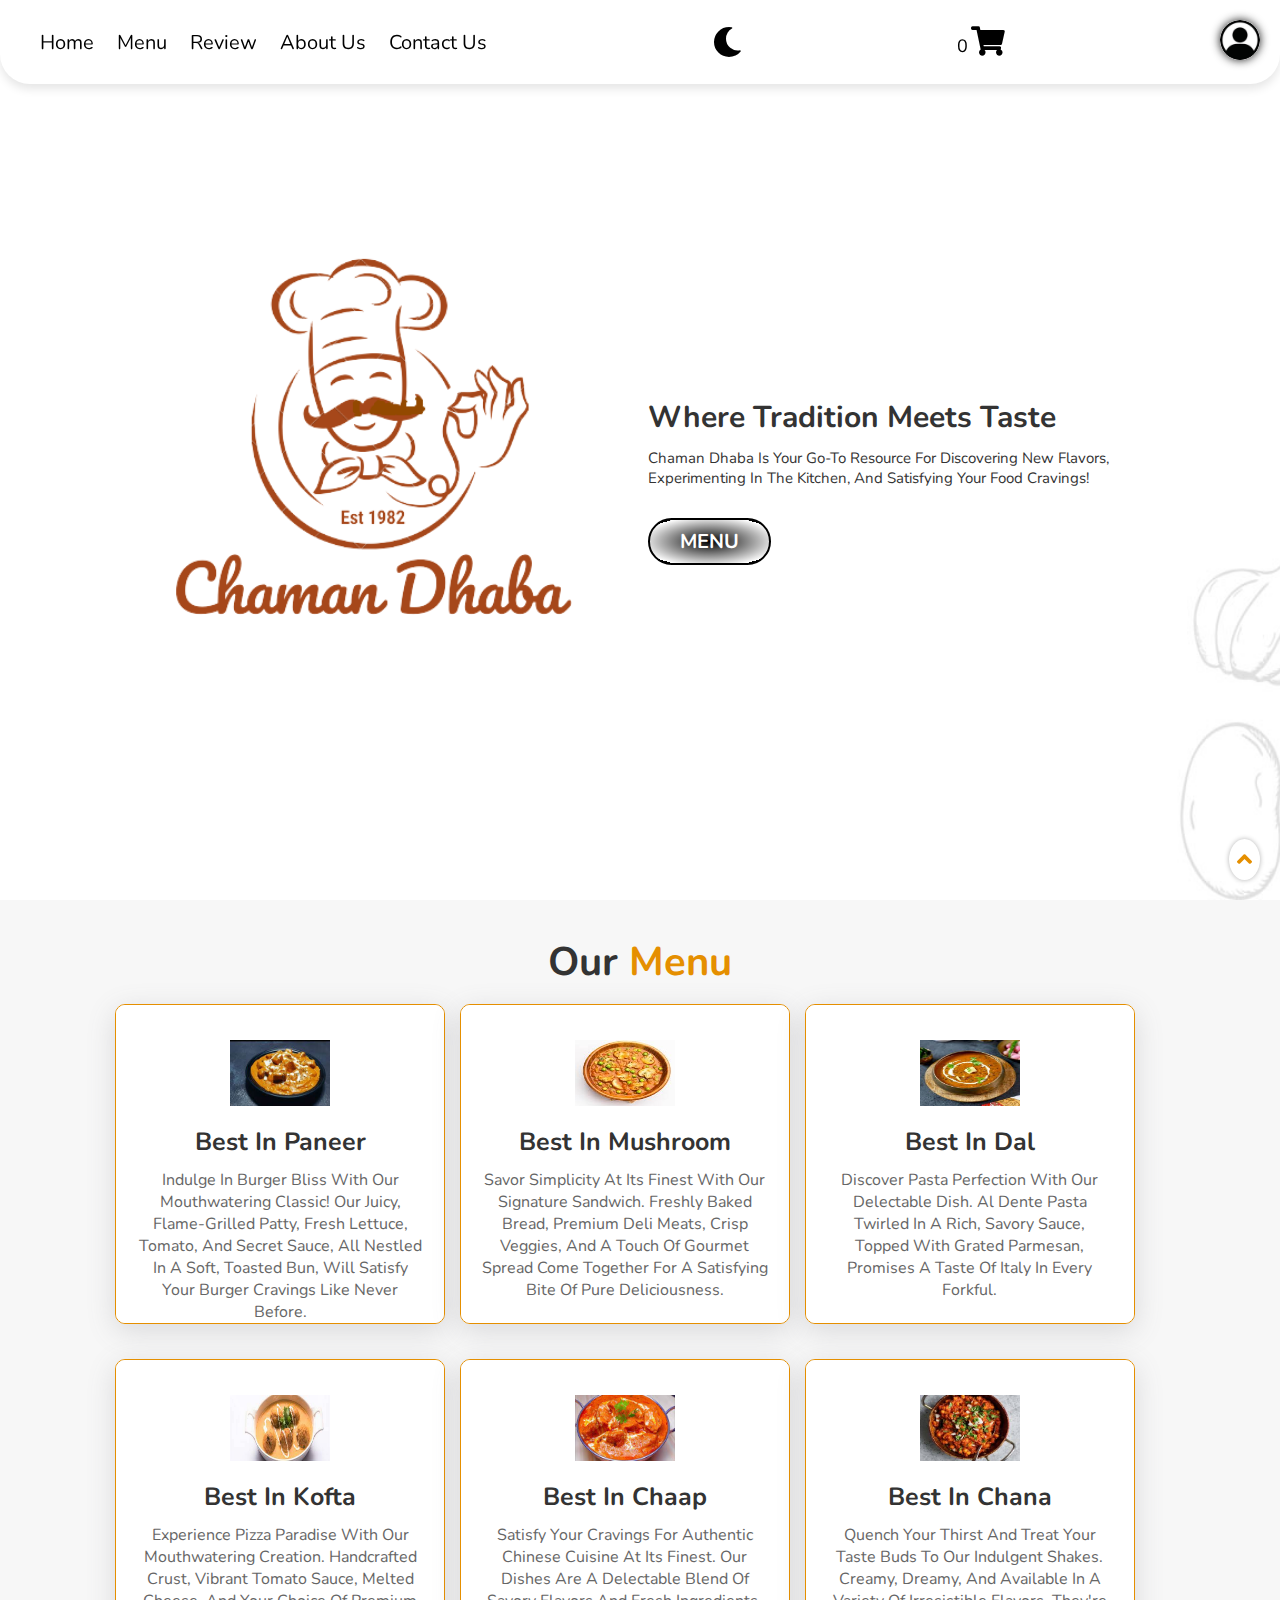
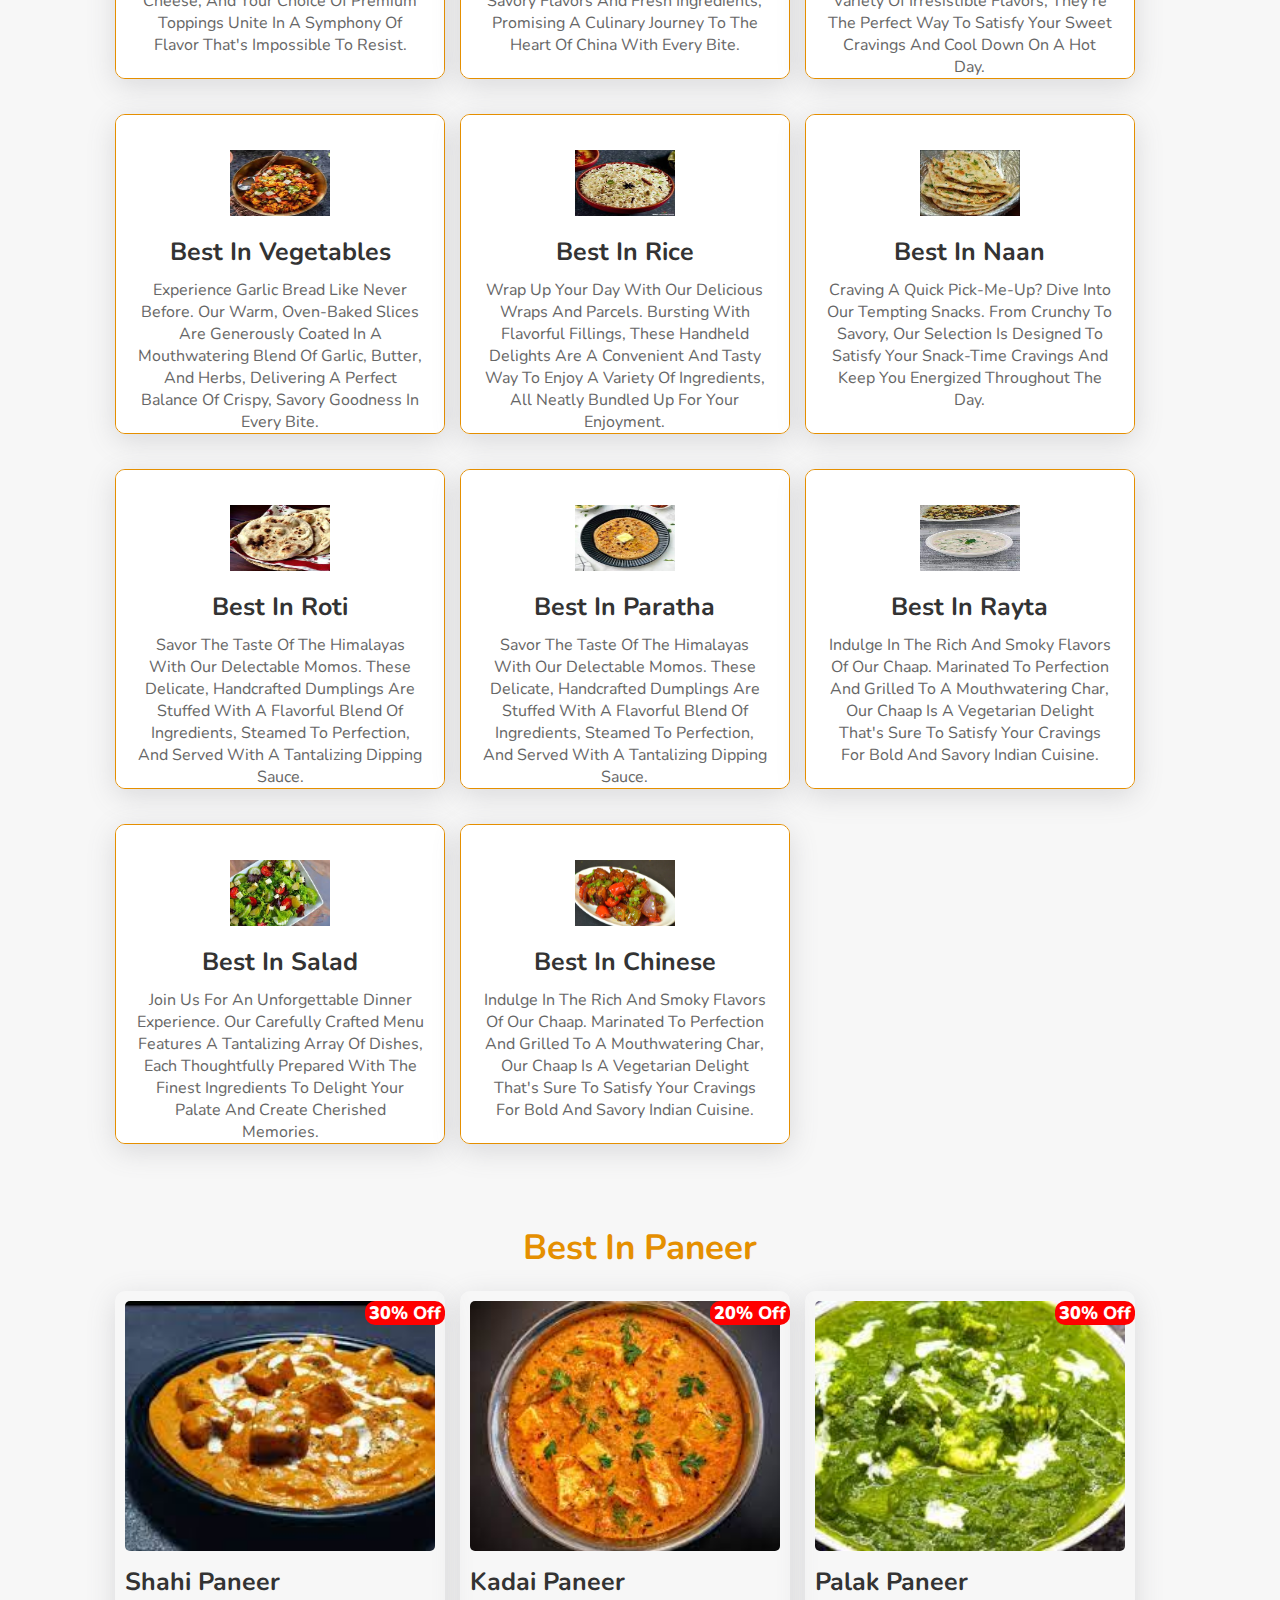
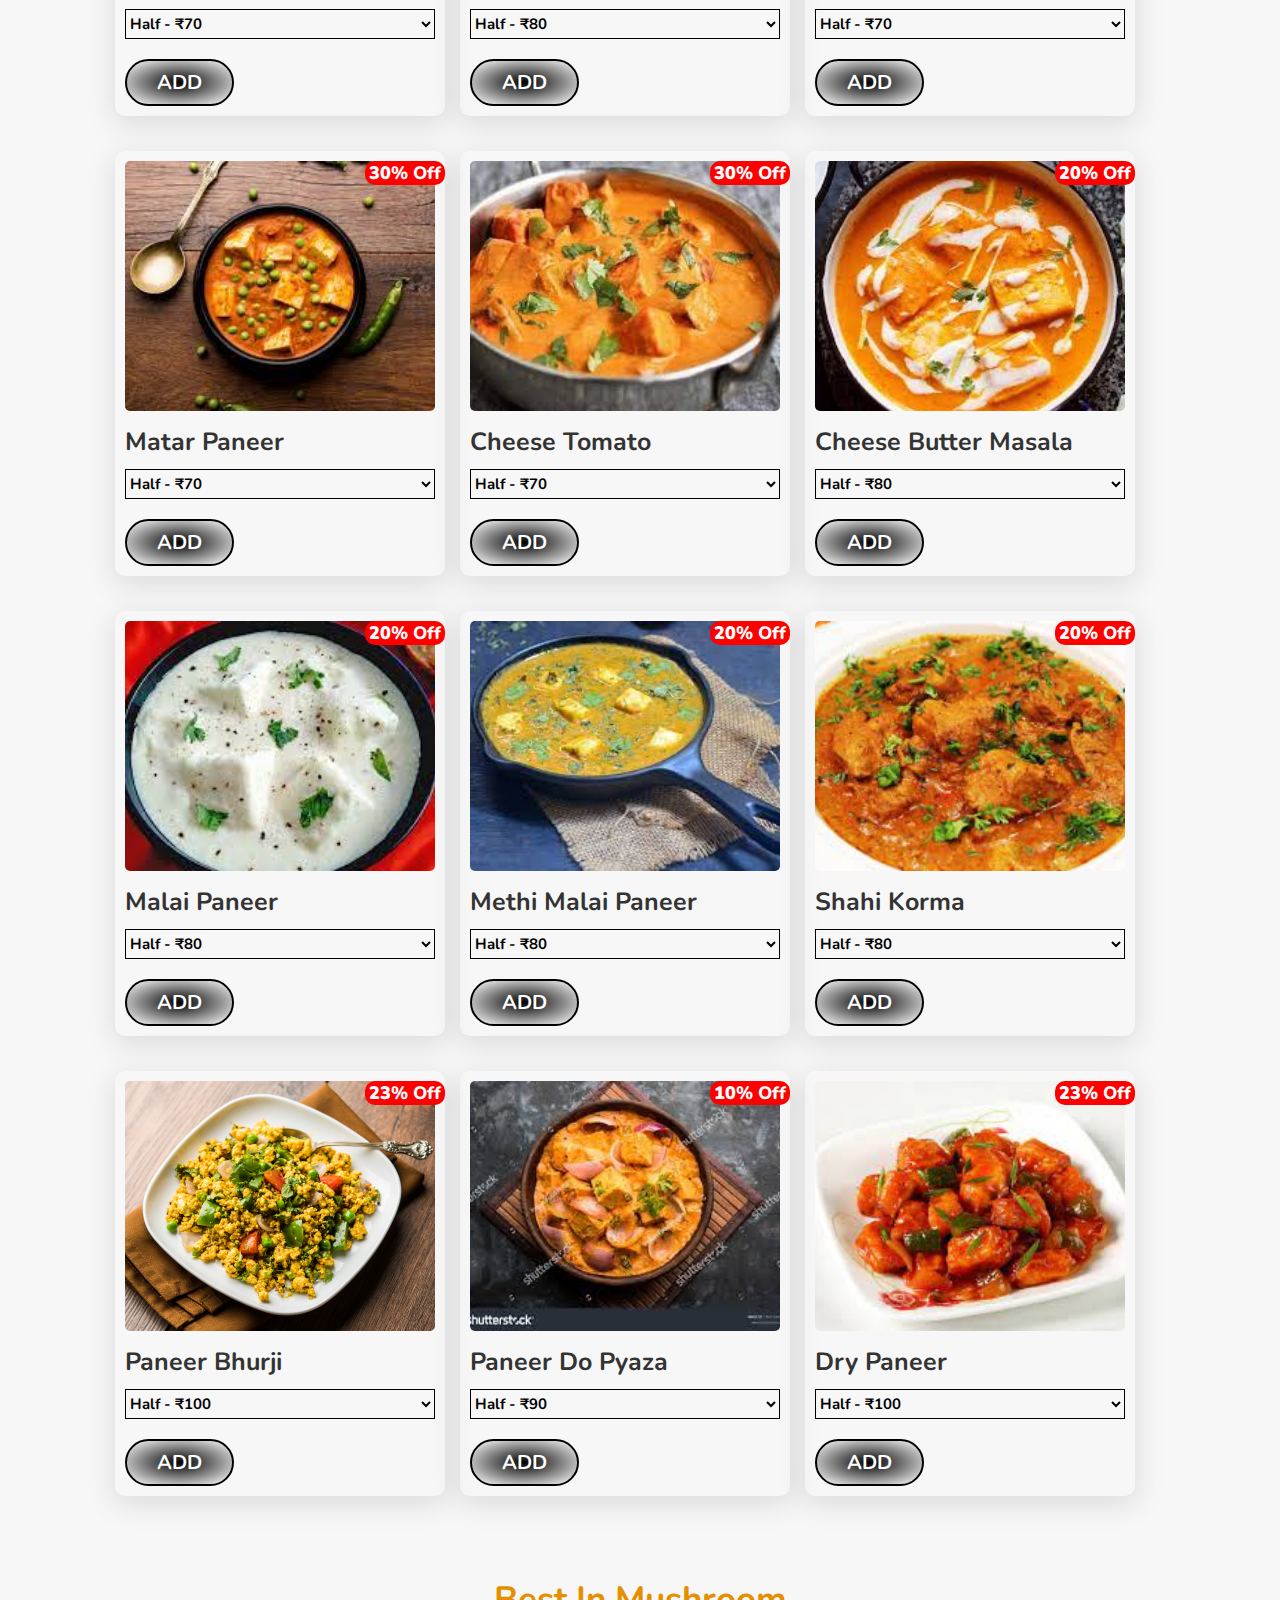
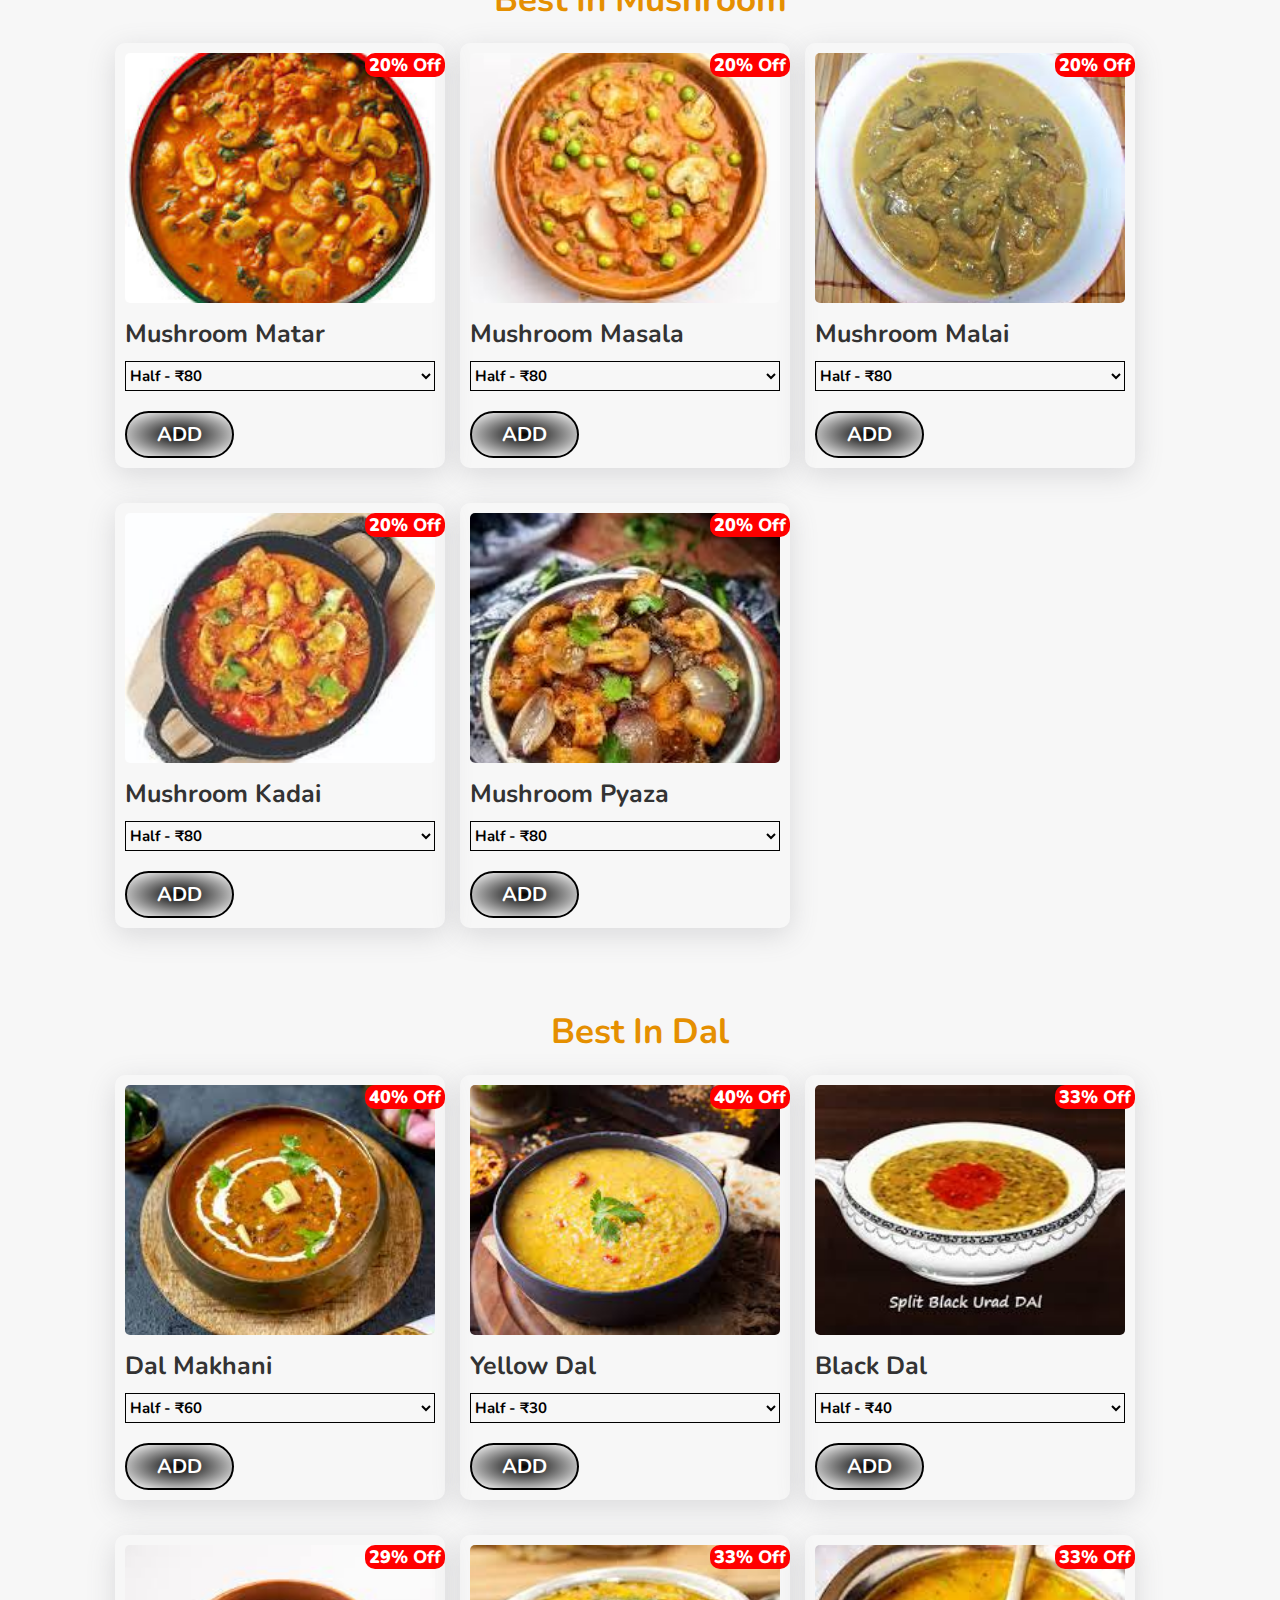
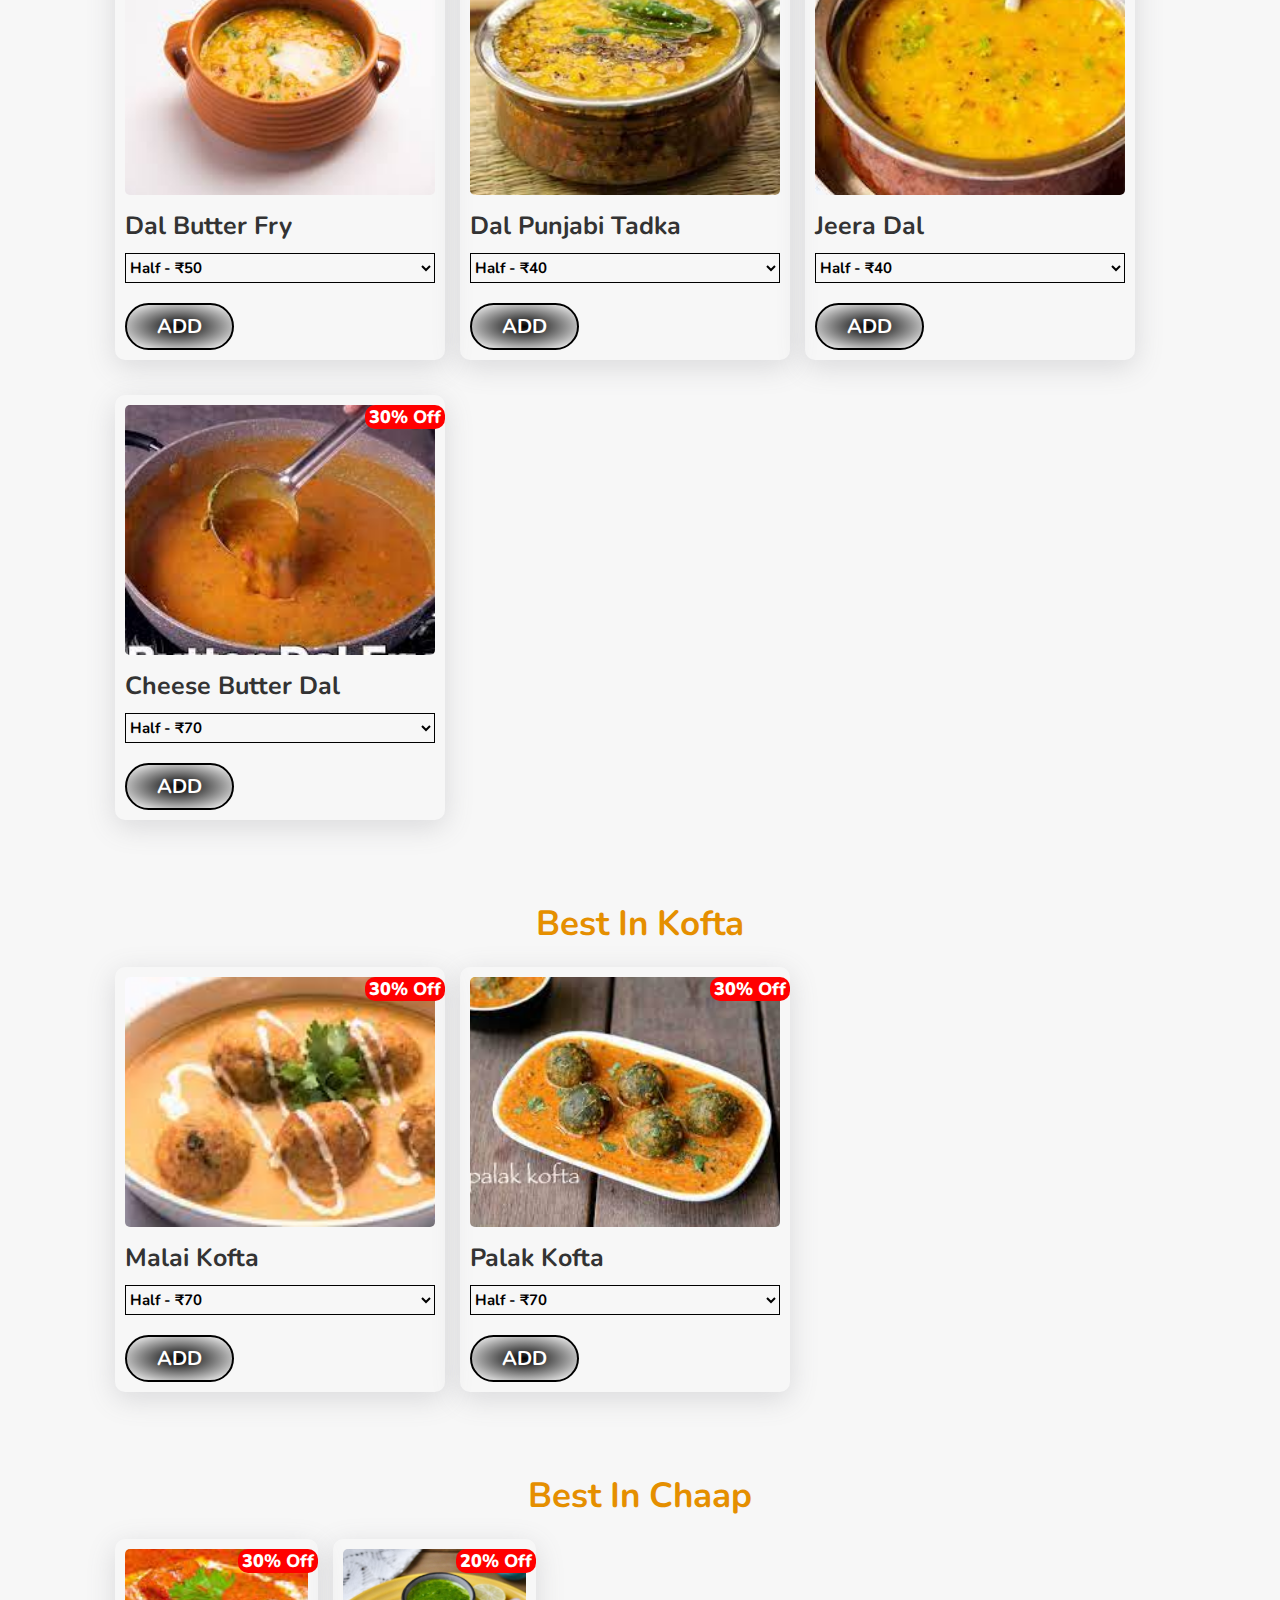
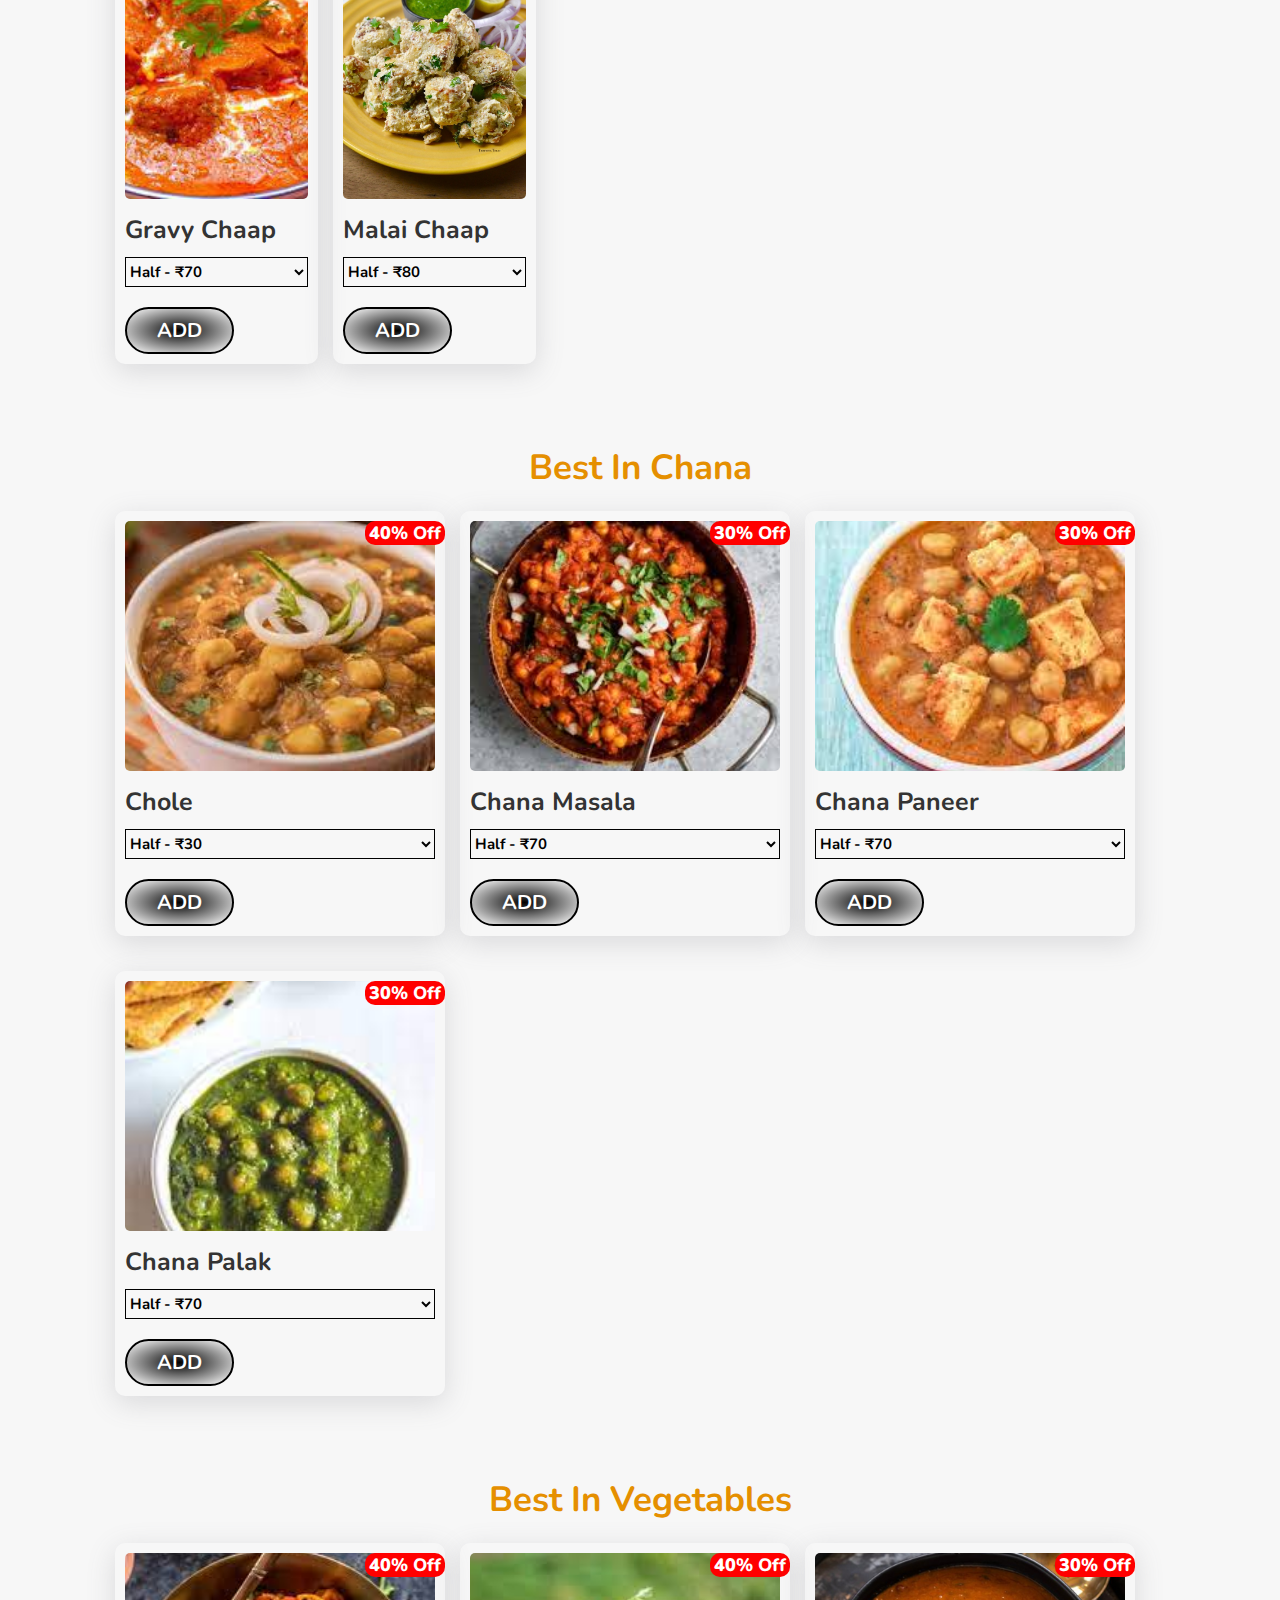
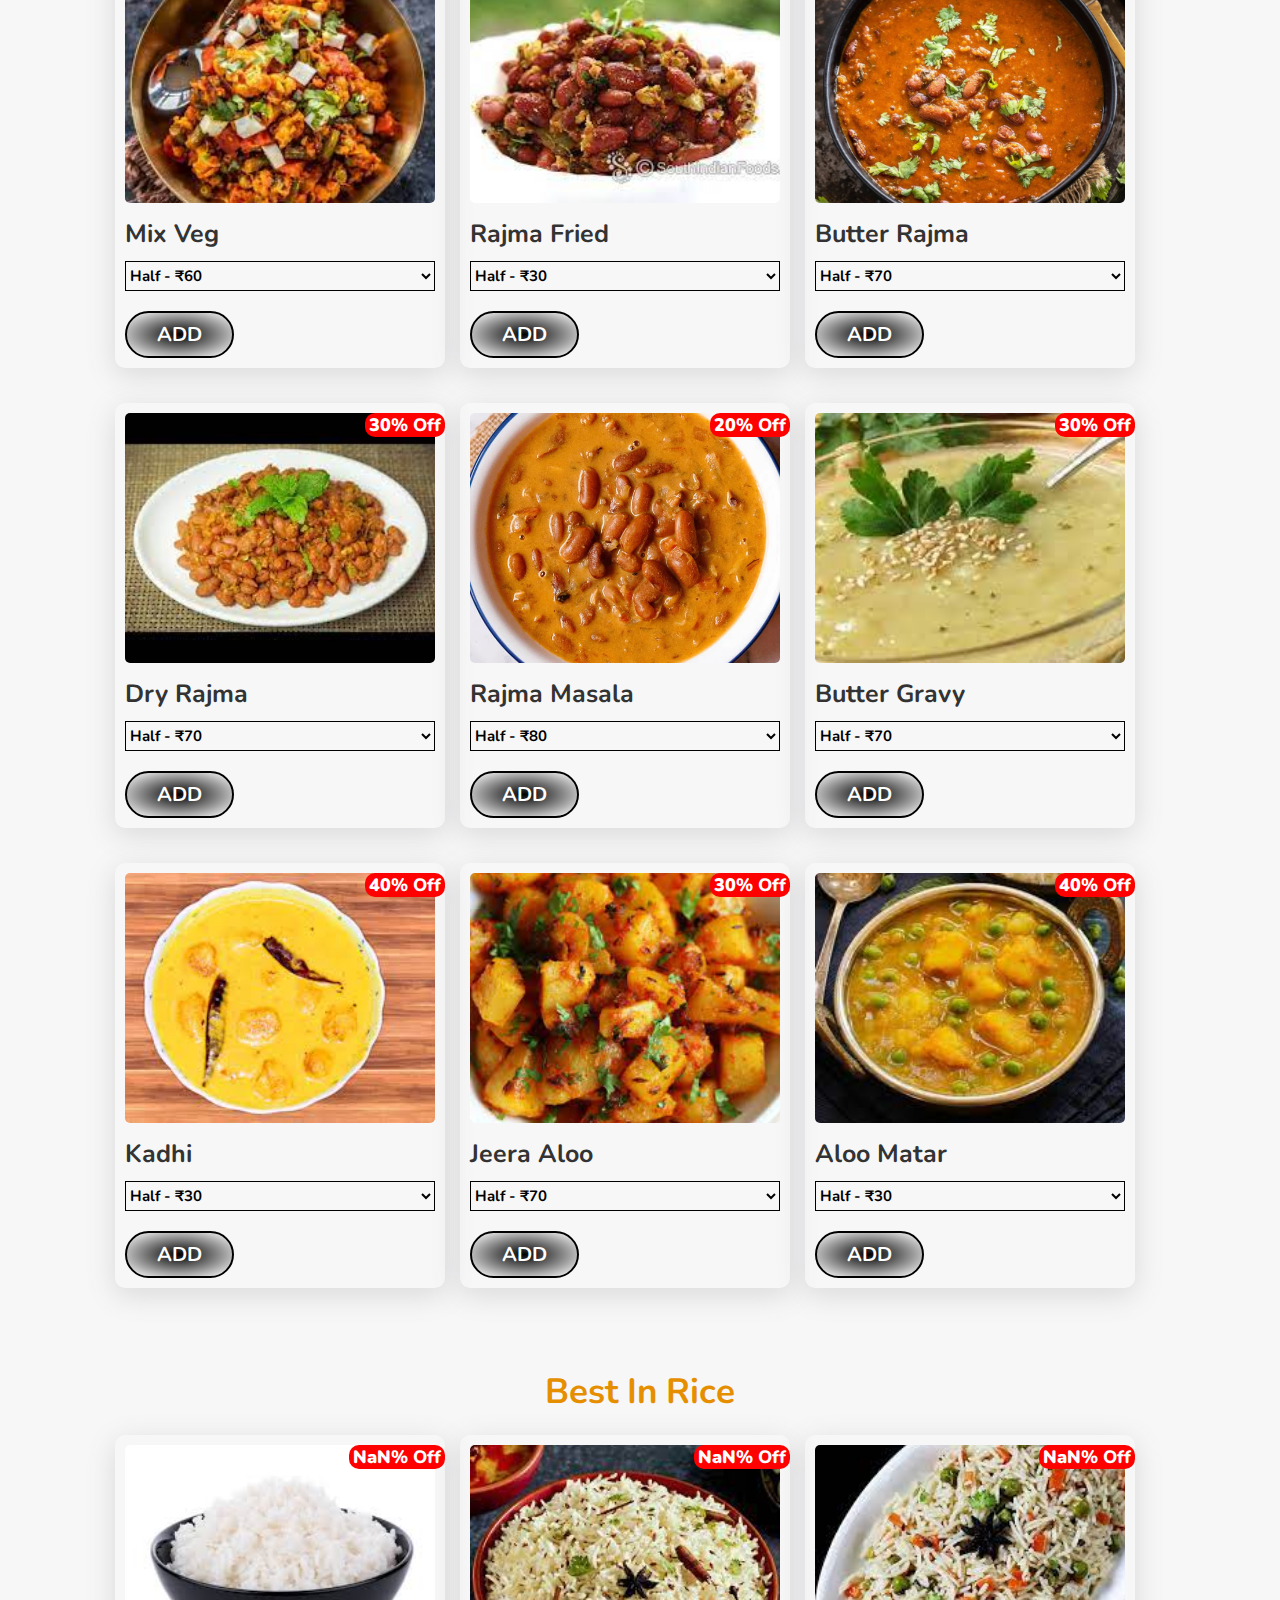
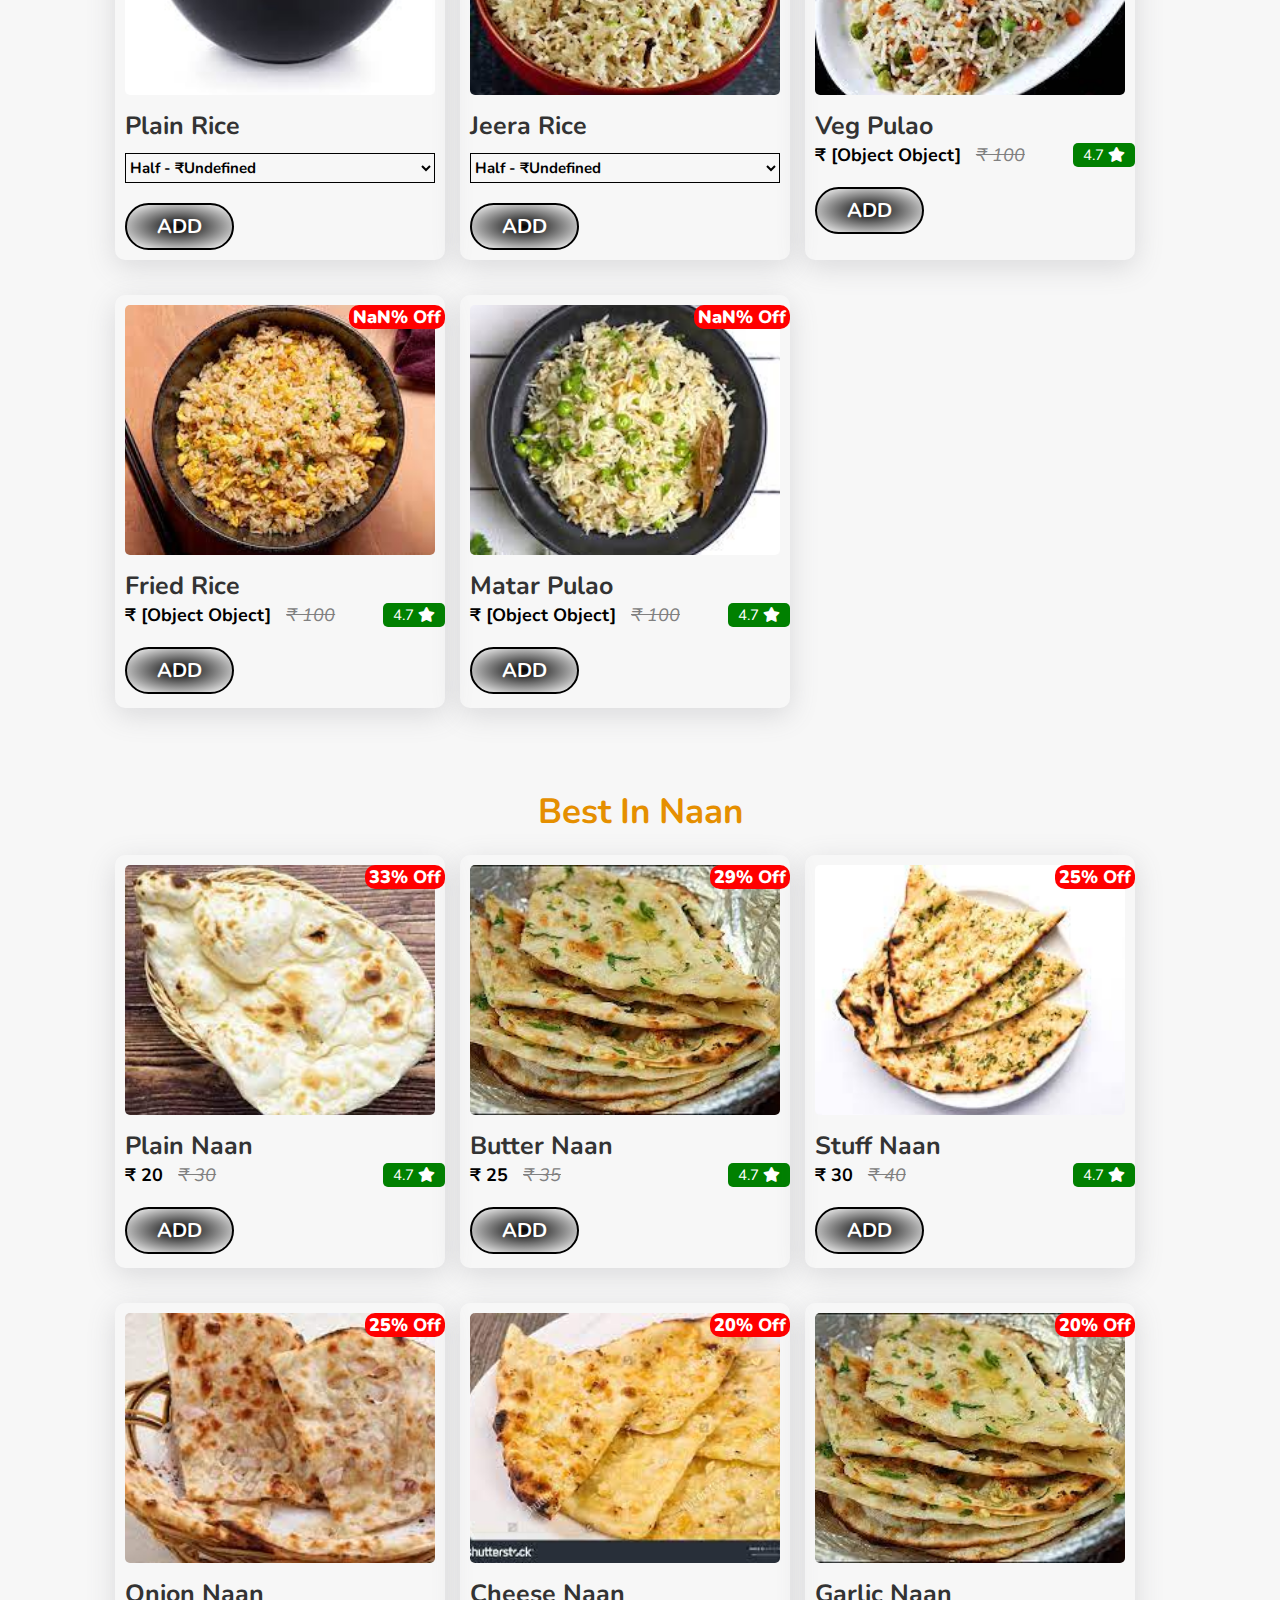
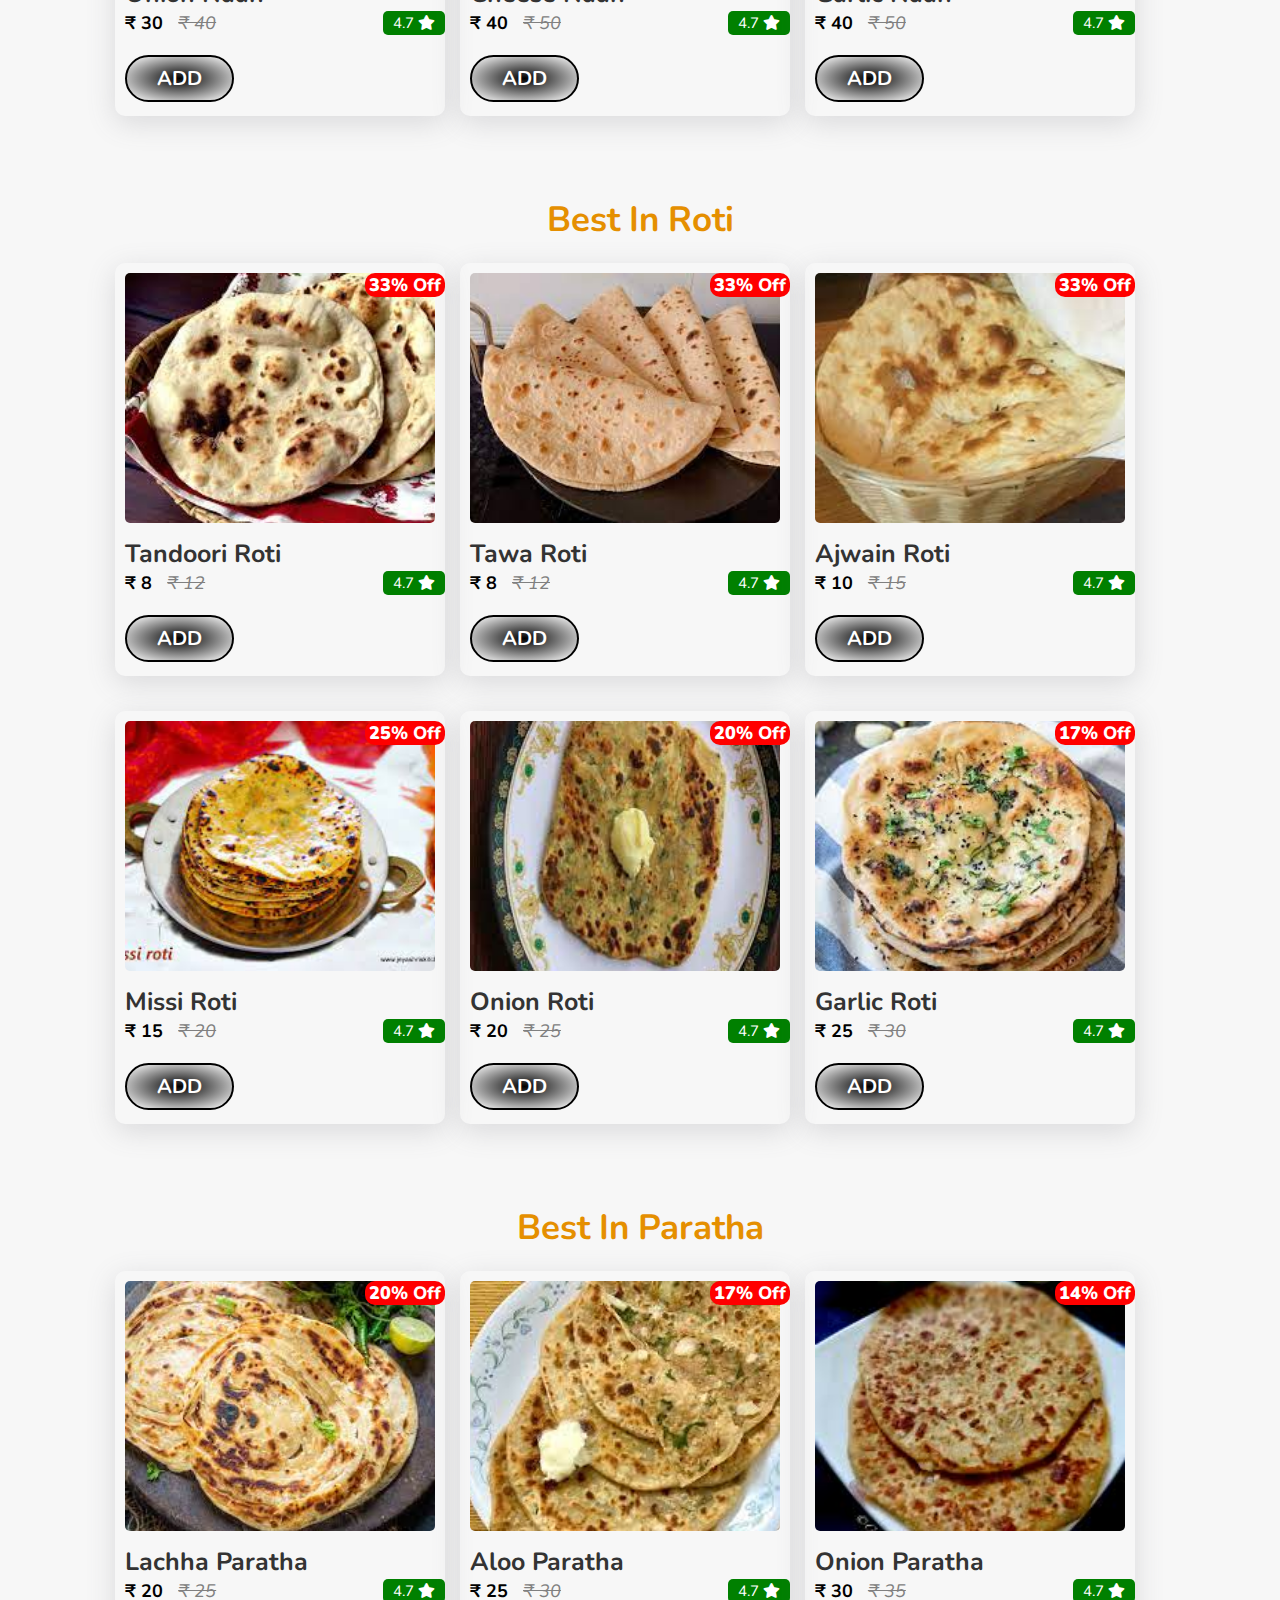
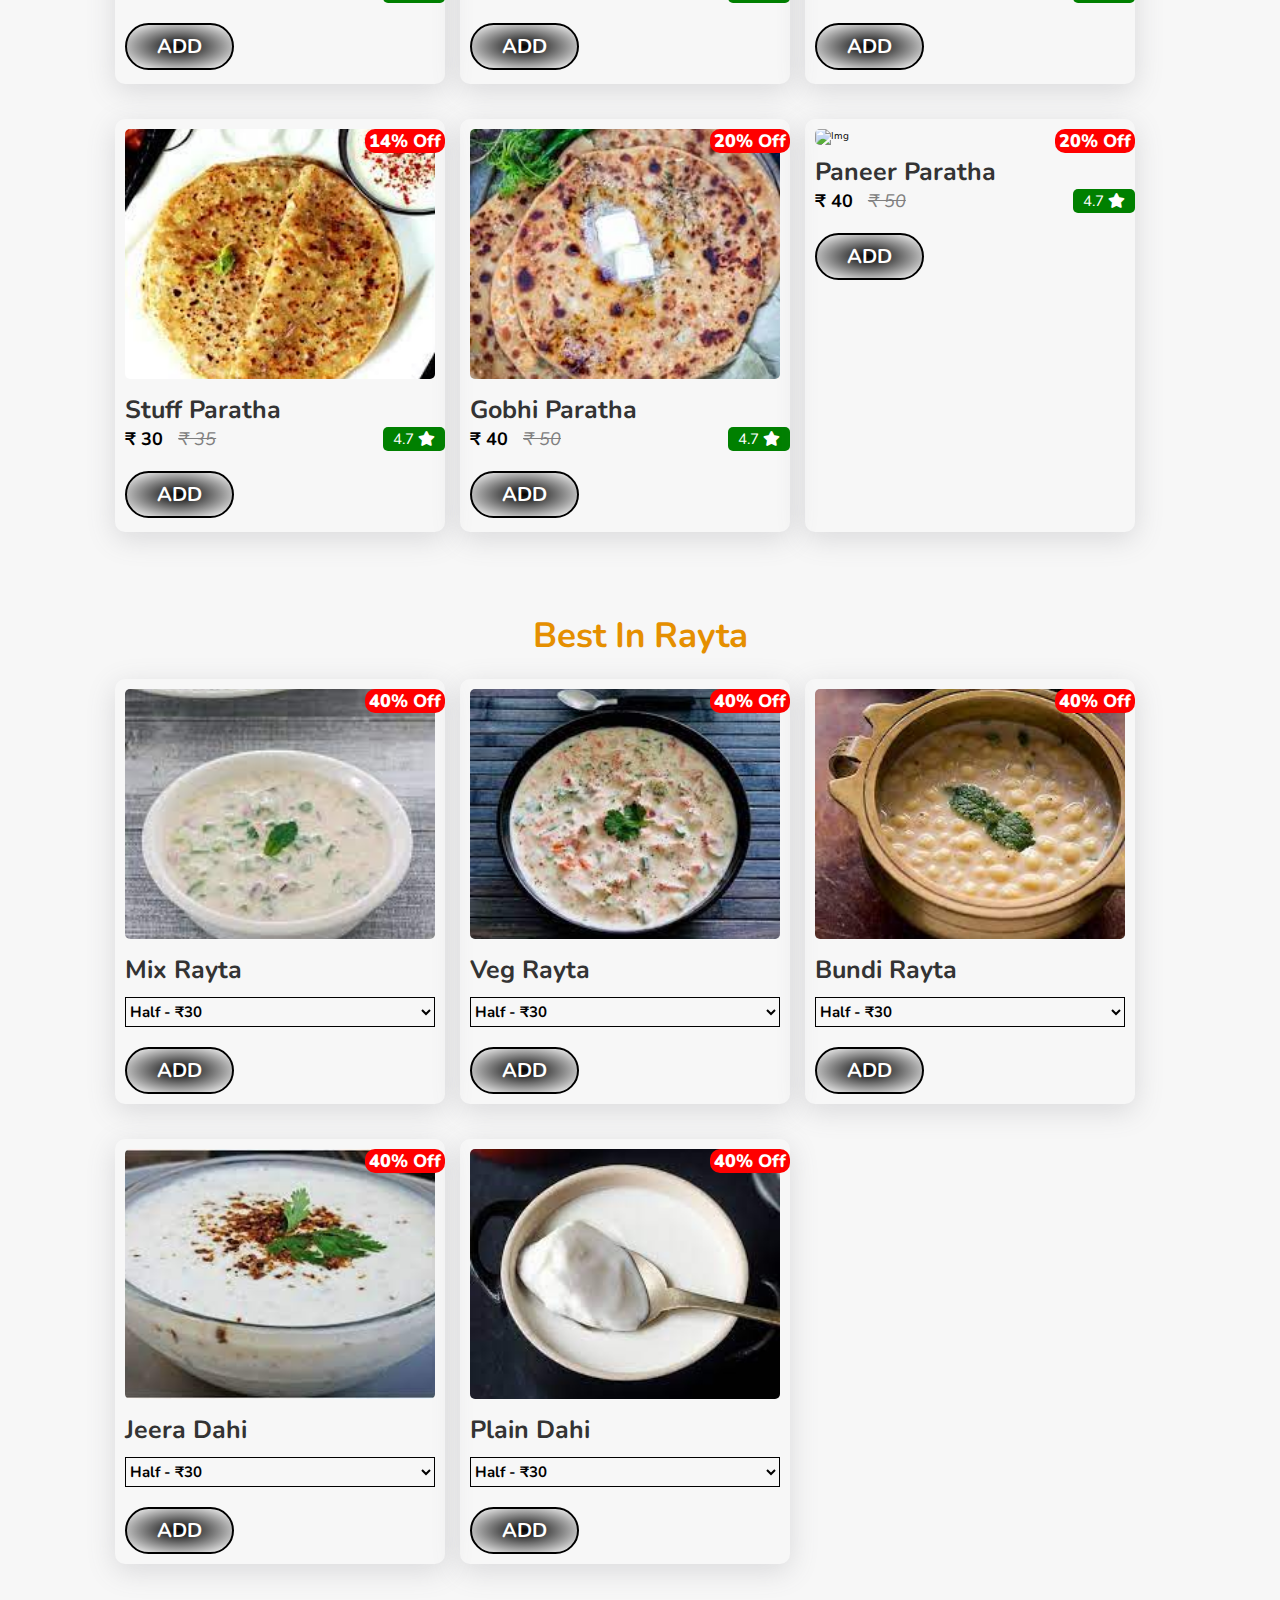
==== commit 31f267b7: "..." ====
--- a/index.html
+++ b/index.html
@@ -52,8 +52,9 @@
       <i class="fas fa-3x fa-shopping-cart"></i>
     </div>
 
-        <a href="signup.html" id="logo"> <img id="headerLogo" src="images/login2.jpeg" alt=""></a>
-
+        <a href="signup.html" id="logo"> <img id="headerLogo" src="images/login2.jpeg" alt="">
+      <div id="userIcon" class="user-initial" style="display: none"></div>
+</a>
   </header>
 
   <!-- header section ends -->
